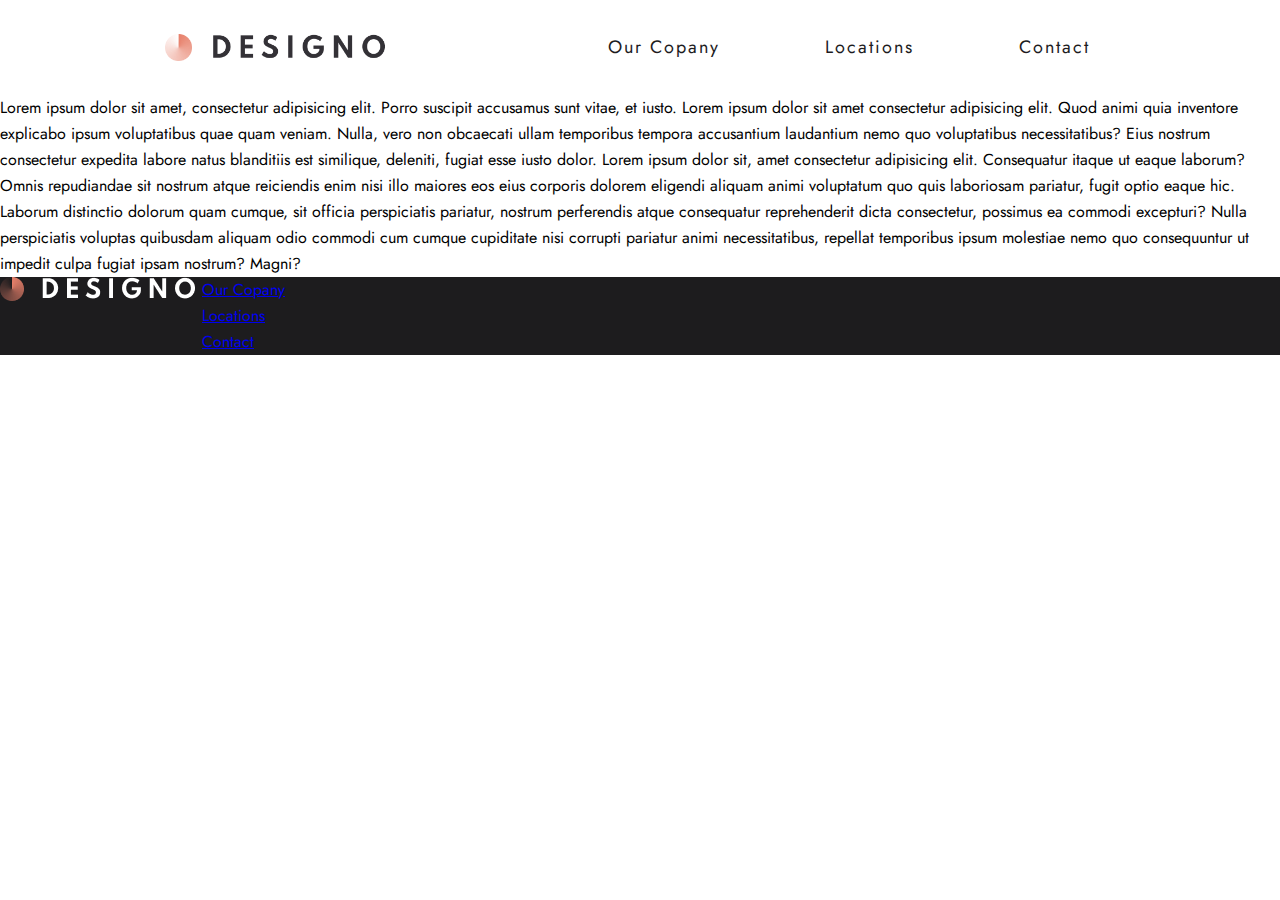
==== index.html @ a9edcb0d "footer debut" ====
<!DOCTYPE html>
<html lang="en">
<head>
    <meta charset="UTF-8">
    <meta http-equiv="X-UA-Compatible" content="IE=edge">
    <meta name="viewport" content="width=device-width, initial-scale=1.0">
    <link rel="stylesheet" href="src/css/index.min.css">
    <title>Designo</title>
</head>

<body>

    <!--      HEADER       -->


    <header class="header">
       
        <img src="src/img/logo_header.png" class="logo" alt="logo" >

        <div class="header_burger_close" onclick="HeaderClose()"> 
             <svg 
                 class="w-6 h-6" fill="currentColor" viewBox="0 0 20 20" xmlns="http://www.w3.org/2000/svg"><path fill-rule="evenodd" d="M4.293 4.293a1 1 0 011.414 0L10 8.586l4.293-4.293a1 1 0 111.414 1.414L11.414 10l4.293 4.293a1 1 0 01-1.414 1.414L10 11.414l-4.293 4.293a1 1 0 01-1.414-1.414L8.586 10 4.293 5.707a1 1 0 010-1.414z" clip-rule="evenodd"></path>
             </svg>
        </div>

        <div class="header_burger_open" onclick="HeaderOpen()">
            <svg 
                class="svg_menu"  fill="none" stroke="currentColor" viewBox="0 0 24 24" xmlns="http://www.w3.org/2000/svg"><path stroke-linecap="round" stroke-linejoin="round" stroke-width="2" d="M4 6h16M4 12h16M4 18h16"></path>
            </svg>
        </div>

        <nav class="_nav_header">  
            <ul class="_nav_header_list">
                <li><a href="#" class="_nav_header_link">Our Copany</a></li>
                <li><a href="#" class="_nav_header_link">Locations</a></li>
                <li><a href="#" class="_nav_header_link">Contact</a></li>
            </ul>
        </nav>
     
    </header>

    <div class="overlay_menu_burger"></div>


    <main>
        
        <p>
Lorem ipsum dolor sit amet, consectetur adipisicing elit. Porro suscipit accusamus sunt vitae, et iusto.
Lorem ipsum dolor sit amet consectetur adipisicing elit. Quod animi quia inventore explicabo ipsum voluptatibus quae quam veniam. Nulla, vero non obcaecati ullam temporibus tempora accusantium laudantium nemo quo voluptatibus necessitatibus? Eius nostrum consectetur expedita labore natus blanditiis est similique, deleniti, fugiat esse iusto dolor.
Lorem ipsum dolor sit, amet consectetur adipisicing elit. Consequatur itaque ut eaque laborum? Omnis repudiandae sit nostrum atque reiciendis enim nisi illo maiores eos eius corporis dolorem eligendi aliquam animi voluptatum quo quis laboriosam pariatur, fugit optio eaque hic. Laborum distinctio dolorum quam cumque, sit officia perspiciatis pariatur, nostrum perferendis atque consequatur reprehenderit dicta consectetur, possimus ea commodi excepturi? Nulla perspiciatis voluptas quibusdam aliquam odio commodi cum cumque cupiditate nisi corrupti pariatur animi necessitatibus, repellat temporibus ipsum molestiae nemo quo consequuntur ut impedit culpa fugiat ipsam nostrum? Magni?
</p>
</main>
    <footer>

        <div class="footer_nav">
            <img src="src/img/logo_footer.png" class="logo" alt="logo" >
            <nav class="footer_info">  
                <ul class="footer_info_list">
                    <li><a href="#" class="footer_info_link">Our Copany</a></li>
                    <li><a href="#" class="footer_info_link">Locations</a></li>
                    <li><a href="#" class="footer_info_link">Contact</a></li>
                </ul>
            </nav>
        </div>

        <div class="adress_contact">

        </div>

        <div class="reseau">

        </div>

    </footer>

<script src="src/js/script.js"></script>
</body>

</html>
---- src/css/index.min.css ----
@import"https://fonts.googleapis.com/css2?family=Jost:ital,wght@0,100;0,200;0,300;0,400;0,500;0,600;0,700;0,800;0,900;1,100;1,200;1,300;1,400;1,500;1,600;1,700;1,800;1,900&display=swap";@import"https://fonts.googleapis.com/css2?family=Jost:ital,wght@0,100;0,200;0,300;0,400;0,500;0,600;0,700;0,800;0,900;1,100;1,200;1,300;1,400;1,500;1,600;1,700;1,800;1,900&display=swap";@import"https://fonts.googleapis.com/css2?family=Jost:ital,wght@0,100;0,200;0,300;0,400;0,500;0,600;0,700;0,800;0,900;1,100;1,200;1,300;1,400;1,500;1,600;1,700;1,800;1,900&display=swap";html,body,span,span,applet,object,iframe,h1,h2,h3,h4,h5,h6,p,blockquote,pre,a,abbr,acronym,address,big,cite,code,del,dfn,em,img,ins,kbd,q,s,samp,small,strike,strong,sub,sup,tt,var,b,u,i,center,dl,dt,dd,ol,ul,li,fieldset,form,label,legend,table,caption,tbody,tfoot,thead,tr,th,td,article,aside,canvas,details,embed,figure,figcaption,footer,header,hgroup,menu,nav,output,ruby,section,summary,time,mark,audio,video{margin:0;padding:0;border:0;font-size:100%;font:inherit;vertical-align:baseline}article,aside,details,figcaption,figure,footer,header,hgroup,menu,nav,section{display:block}body{line-height:1}ol,ul{list-style:none}blockquote,q{quotes:none}blockquote:before,blockquote:after,q:before,q:after{content:"";content:none}table{border-collapse:collapse;border-spacing:0}h1{font-family:"Jost";font-style:normal;font-weight:500;font-size:48px;line-height:48px}h2{font-family:"Jost";font-style:normal;font-weight:500;font-size:40px;line-height:48px;letter-spacing:2px}h2{font-family:"Jost";font-style:normal;font-weight:500;font-size:20px;line-height:26px;letter-spacing:5px}body{font-family:"Jost";font-style:normal;font-weight:400;font-size:16px;line-height:26px}h1{font-family:"Jost";font-style:normal;font-weight:500;font-size:48px;line-height:48px}h2{font-family:"Jost";font-style:normal;font-weight:500;font-size:40px;line-height:48px;letter-spacing:2px}h2{font-family:"Jost";font-style:normal;font-weight:500;font-size:20px;line-height:26px;letter-spacing:5px}body{font-family:"Jost";font-style:normal;font-weight:400;font-size:16px;line-height:26px}.header{background-color:#fff;width:calc(100% - 70px);height:96px;display:-webkit-box;display:-ms-flexbox;display:flex;-webkit-box-pack:justify;-ms-flex-pack:justify;justify-content:space-between;-webkit-box-align:center;-ms-flex-align:center;align-items:center;padding:0px 35px}.header .logo{max-height:27px}.header .header_burger_close{display:none;cursor:pointer}.header .header_burger_close svg{width:35px;height:32px}.header .on{display:block}.header .header_burger_open{display:block;cursor:pointer}.header .header_burger_open svg{width:35px;height:32px}.header .off{display:none}.header ._nav_header{position:fixed;top:0;left:0;width:100%;height:235px;background-color:#1d1c1e;display:-webkit-box;display:-ms-flexbox;display:flex;margin-top:96px;-webkit-box-pack:justify;-ms-flex-pack:justify;justify-content:space-between;padding-left:24px;-webkit-transform:translateX(500vh);transform:translateX(500vh);-webkit-transition:all 1s;transition:all 1s}.header ._nav_header ._nav_header_list{display:-webkit-box;display:-ms-flexbox;display:flex;-webkit-box-orient:vertical;-webkit-box-direction:normal;-ms-flex-direction:column;flex-direction:column;-webkit-box-align:left;-ms-flex-align:left;align-items:left;-webkit-box-pack:center;-ms-flex-pack:center;justify-content:center;gap:35px}.header ._nav_header ._nav_header_list ._nav_header_link{color:#fff;text-decoration:none;font-size:24px;font-size:24px}.header .open{-webkit-transform:initial;transform:initial;display:-webkit-box;display:-ms-flexbox;display:flex}@media screen and (min-width: 768px){.header{display:-webkit-box;display:-ms-flexbox;display:flex;height:initial;width:initial;padding:0px 165px;background-color:#fff}.header img{margin-right:25px}.header ._nav_header{display:-webkit-box;display:-ms-flexbox;display:flex;-webkit-box-align:center;-ms-flex-align:center;align-items:center;-webkit-box-pack:center;-ms-flex-pack:center;justify-content:center;position:relative;width:initial;height:95px;background-color:#fff;margin-top:0px;padding-left:0px;-webkit-transform:none;transform:none;-webkit-transition:none;transition:none}.header ._nav_header ._nav_header_list{-webkit-box-orient:horizontal;-webkit-box-direction:normal;-ms-flex-direction:row;flex-direction:row;-webkit-box-align:center;-ms-flex-align:center;align-items:center;-webkit-box-pack:center;-ms-flex-pack:center;justify-content:center;display:-webkit-box;display:-ms-flexbox;display:flex;-webkit-box-pack:justify;-ms-flex-pack:justify;justify-content:space-between;align-items:center;height:56px;margin:0px 40px 0px 48px;position:relative;padding:0;margin:0;list-style:none;gap:55px}.header ._nav_header ._nav_header_list ._nav_header_link{color:#1d1c1e;text-decoration:none;font-weight:400;font-size:18px;padding:28px 25px 31px;line-height:14px;letter-spacing:2px}.header .header_burger_open{display:none}.header .header_burger_close{display:none}}h1{font-family:"Jost";font-style:normal;font-weight:500;font-size:48px;line-height:48px}h2{font-family:"Jost";font-style:normal;font-weight:500;font-size:40px;line-height:48px;letter-spacing:2px}h2{font-family:"Jost";font-style:normal;font-weight:500;font-size:20px;line-height:26px;letter-spacing:5px}body{font-family:"Jost";font-style:normal;font-weight:400;font-size:16px;line-height:26px}footer{background-color:#1d1c1e;width:100vw}footer .logo{max-height:27px}footer .footer_nav{display:-webkit-box;display:-ms-flexbox;display:flex}/*# sourceMappingURL=index.min.css.map */
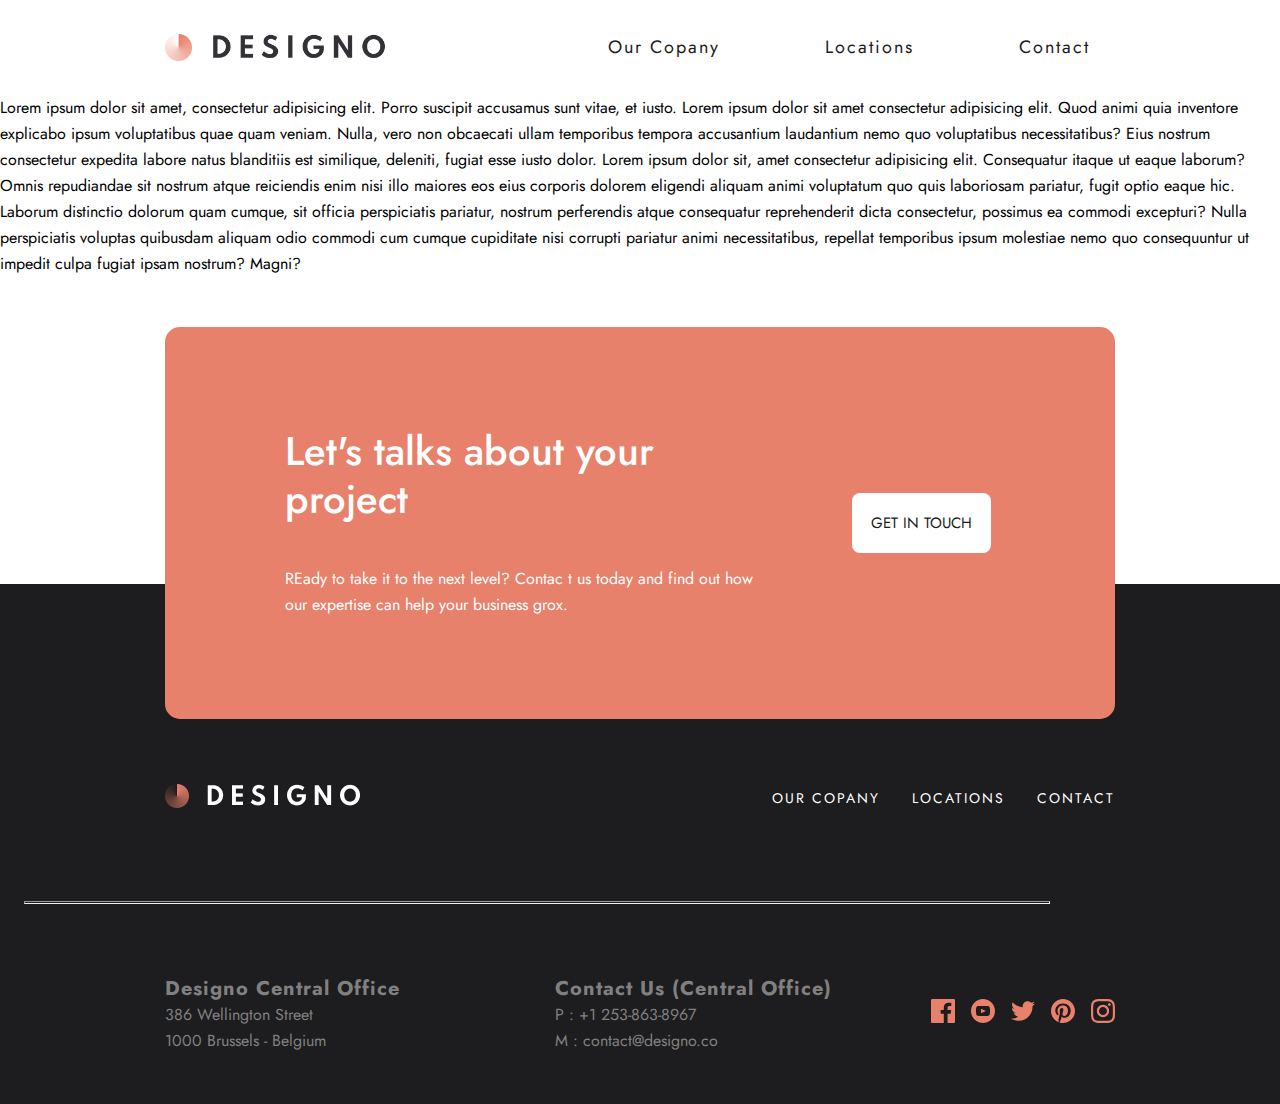
==== commit f8504fc5: "footer" ====
--- a/index.html
+++ b/index.html
@@ -50,27 +50,64 @@
 Lorem ipsum dolor sit, amet consectetur adipisicing elit. Consequatur itaque ut eaque laborum? Omnis repudiandae sit nostrum atque reiciendis enim nisi illo maiores eos eius corporis dolorem eligendi aliquam animi voluptatum quo quis laboriosam pariatur, fugit optio eaque hic. Laborum distinctio dolorum quam cumque, sit officia perspiciatis pariatur, nostrum perferendis atque consequatur reprehenderit dicta consectetur, possimus ea commodi excepturi? Nulla perspiciatis voluptas quibusdam aliquam odio commodi cum cumque cupiditate nisi corrupti pariatur animi necessitatibus, repellat temporibus ipsum molestiae nemo quo consequuntur ut impedit culpa fugiat ipsam nostrum? Magni?
 </p>
 </main>
+
+
     <footer>
 
-        <div class="footer_nav">
-            <img src="src/img/logo_footer.png" class="logo" alt="logo" >
-            <nav class="footer_info">  
-                <ul class="footer_info_list">
-                    <li><a href="#" class="footer_info_link">Our Copany</a></li>
-                    <li><a href="#" class="footer_info_link">Locations</a></li>
-                    <li><a href="#" class="footer_info_link">Contact</a></li>
-                </ul>
-            </nav>
-        </div>
+        <section class ="talk_project">
+            <h1>Let's talks about your project</h1>
+            <p>REady to take it to the next level? Contac t us today and find out how our expertise can help your business grox.</p>
+         
+                <a href="#">get in touch</a>
+          
+        </section>
 
-        <div class="adress_contact">
+        <section class="black_bg">
+            <section class="footer_nav">
+                <img src="src/img/logo_footer.png" class="logo" alt="logo" >
+            
 
-        </div>
+            <hr class="ligne_mobile">
 
-        <div class="reseau">
+                    <ul class="footer_info_list">
+                        <li><a href="#" class="footer_info_link">Our Copany</a></li>
+                        <li><a href="#" class="footer_info_link">Locations</a></li>
+                        <li><a href="#" class="footer_info_link">Contact</a></li>
+                    </ul>
+            
+            </section>
 
-        </div>
+            <hr class="ligne_pc">
 
+            <section class="adresse_et_reseau">
+
+                <section class="adress_contact">
+
+                    <div>
+                        <h2>Designo Central Office</h2>
+                        <p> 386 Wellington Street </p>
+                        <p> 1000 Brussels - Belgium</p>
+                    </div>
+
+                    <div>
+                    <h2> Contact Us (Central Office)</h2>
+                    <p> P : +1 253-863-8967</p>
+                    <p> M : contact@designo.co</p>
+                    </div>
+            
+                </section>
+
+                <section class="reseau">
+                    <ul class="menu_reseau">
+                        <li class="logo_reseau"><img src="src/img/icon/facebook.svg" alt="logo facebook"></li>
+                        <li class="logo_reseau"><img src="src/img/icon/youtube.svg" alt="logo youtube"></li>
+                        <li class="logo_reseau"><img src="src/img/icon/twitter.svg" alt="logo twitter"></li>
+                        <li class="logo_reseau"><img src="src/img/icon/printerest.svg" alt="logo pinterest"></li>
+                        <li class="logo_reseau"><img src="src/img/icon/instagram.svg" alt="logo instagram"></li>
+                    </ul>
+                </section>
+            </section>        
+        </section>    
     </footer>
 
 <script src="src/js/script.js"></script>
--- a/src/css/index.min.css
+++ b/src/css/index.min.css
@@ -1 +1 @@
-@import"https://fonts.googleapis.com/css2?family=Jost:ital,wght@0,100;0,200;0,300;0,400;0,500;0,600;0,700;0,800;0,900;1,100;1,200;1,300;1,400;1,500;1,600;1,700;1,800;1,900&display=swap";@import"https://fonts.googleapis.com/css2?family=Jost:ital,wght@0,100;0,200;0,300;0,400;0,500;0,600;0,700;0,800;0,900;1,100;1,200;1,300;1,400;1,500;1,600;1,700;1,800;1,900&display=swap";@import"https://fonts.googleapis.com/css2?family=Jost:ital,wght@0,100;0,200;0,300;0,400;0,500;0,600;0,700;0,800;0,900;1,100;1,200;1,300;1,400;1,500;1,600;1,700;1,800;1,900&display=swap";html,body,span,span,applet,object,iframe,h1,h2,h3,h4,h5,h6,p,blockquote,pre,a,abbr,acronym,address,big,cite,code,del,dfn,em,img,ins,kbd,q,s,samp,small,strike,strong,sub,sup,tt,var,b,u,i,center,dl,dt,dd,ol,ul,li,fieldset,form,label,legend,table,caption,tbody,tfoot,thead,tr,th,td,article,aside,canvas,details,embed,figure,figcaption,footer,header,hgroup,menu,nav,output,ruby,section,summary,time,mark,audio,video{margin:0;padding:0;border:0;font-size:100%;font:inherit;vertical-align:baseline}article,aside,details,figcaption,figure,footer,header,hgroup,menu,nav,section{display:block}body{line-height:1}ol,ul{list-style:none}blockquote,q{quotes:none}blockquote:before,blockquote:after,q:before,q:after{content:"";content:none}table{border-collapse:collapse;border-spacing:0}h1{font-family:"Jost";font-style:normal;font-weight:500;font-size:48px;line-height:48px}h2{font-family:"Jost";font-style:normal;font-weight:500;font-size:40px;line-height:48px;letter-spacing:2px}h2{font-family:"Jost";font-style:normal;font-weight:500;font-size:20px;line-height:26px;letter-spacing:5px}body{font-family:"Jost";font-style:normal;font-weight:400;font-size:16px;line-height:26px}h1{font-family:"Jost";font-style:normal;font-weight:500;font-size:48px;line-height:48px}h2{font-family:"Jost";font-style:normal;font-weight:500;font-size:40px;line-height:48px;letter-spacing:2px}h2{font-family:"Jost";font-style:normal;font-weight:500;font-size:20px;line-height:26px;letter-spacing:5px}body{font-family:"Jost";font-style:normal;font-weight:400;font-size:16px;line-height:26px}.header{background-color:#fff;width:calc(100% - 70px);height:96px;display:-webkit-box;display:-ms-flexbox;display:flex;-webkit-box-pack:justify;-ms-flex-pack:justify;justify-content:space-between;-webkit-box-align:center;-ms-flex-align:center;align-items:center;padding:0px 35px}.header .logo{max-height:27px}.header .header_burger_close{display:none;cursor:pointer}.header .header_burger_close svg{width:35px;height:32px}.header .on{display:block}.header .header_burger_open{display:block;cursor:pointer}.header .header_burger_open svg{width:35px;height:32px}.header .off{display:none}.header ._nav_header{position:fixed;top:0;left:0;width:100%;height:235px;background-color:#1d1c1e;display:-webkit-box;display:-ms-flexbox;display:flex;margin-top:96px;-webkit-box-pack:justify;-ms-flex-pack:justify;justify-content:space-between;padding-left:24px;-webkit-transform:translateX(500vh);transform:translateX(500vh);-webkit-transition:all 1s;transition:all 1s}.header ._nav_header ._nav_header_list{display:-webkit-box;display:-ms-flexbox;display:flex;-webkit-box-orient:vertical;-webkit-box-direction:normal;-ms-flex-direction:column;flex-direction:column;-webkit-box-align:left;-ms-flex-align:left;align-items:left;-webkit-box-pack:center;-ms-flex-pack:center;justify-content:center;gap:35px}.header ._nav_header ._nav_header_list ._nav_header_link{color:#fff;text-decoration:none;font-size:24px;font-size:24px}.header .open{-webkit-transform:initial;transform:initial;display:-webkit-box;display:-ms-flexbox;display:flex}@media screen and (min-width: 768px){.header{display:-webkit-box;display:-ms-flexbox;display:flex;height:initial;width:initial;padding:0px 165px;background-color:#fff}.header img{margin-right:25px}.header ._nav_header{display:-webkit-box;display:-ms-flexbox;display:flex;-webkit-box-align:center;-ms-flex-align:center;align-items:center;-webkit-box-pack:center;-ms-flex-pack:center;justify-content:center;position:relative;width:initial;height:95px;background-color:#fff;margin-top:0px;padding-left:0px;-webkit-transform:none;transform:none;-webkit-transition:none;transition:none}.header ._nav_header ._nav_header_list{-webkit-box-orient:horizontal;-webkit-box-direction:normal;-ms-flex-direction:row;flex-direction:row;-webkit-box-align:center;-ms-flex-align:center;align-items:center;-webkit-box-pack:center;-ms-flex-pack:center;justify-content:center;display:-webkit-box;display:-ms-flexbox;display:flex;-webkit-box-pack:justify;-ms-flex-pack:justify;justify-content:space-between;align-items:center;height:56px;margin:0px 40px 0px 48px;position:relative;padding:0;margin:0;list-style:none;gap:55px}.header ._nav_header ._nav_header_list ._nav_header_link{color:#1d1c1e;text-decoration:none;font-weight:400;font-size:18px;padding:28px 25px 31px;line-height:14px;letter-spacing:2px}.header .header_burger_open{display:none}.header .header_burger_close{display:none}}h1{font-family:"Jost";font-style:normal;font-weight:500;font-size:48px;line-height:48px}h2{font-family:"Jost";font-style:normal;font-weight:500;font-size:40px;line-height:48px;letter-spacing:2px}h2{font-family:"Jost";font-style:normal;font-weight:500;font-size:20px;line-height:26px;letter-spacing:5px}body{font-family:"Jost";font-style:normal;font-weight:400;font-size:16px;line-height:26px}footer{background-color:#1d1c1e;width:100vw}footer .logo{max-height:27px}footer .footer_nav{display:-webkit-box;display:-ms-flexbox;display:flex}/*# sourceMappingURL=index.min.css.map */+@import"https://fonts.googleapis.com/css2?family=Jost:ital,wght@0,100;0,200;0,300;0,400;0,500;0,600;0,700;0,800;0,900;1,100;1,200;1,300;1,400;1,500;1,600;1,700;1,800;1,900&display=swap";@import"https://fonts.googleapis.com/css2?family=Jost:ital,wght@0,100;0,200;0,300;0,400;0,500;0,600;0,700;0,800;0,900;1,100;1,200;1,300;1,400;1,500;1,600;1,700;1,800;1,900&display=swap";@import"https://fonts.googleapis.com/css2?family=Jost:ital,wght@0,100;0,200;0,300;0,400;0,500;0,600;0,700;0,800;0,900;1,100;1,200;1,300;1,400;1,500;1,600;1,700;1,800;1,900&display=swap";html,body,span,span,applet,object,iframe,h1,h2,h3,h4,h5,h6,p,blockquote,pre,a,abbr,acronym,address,big,cite,code,del,dfn,em,img,ins,kbd,q,s,samp,small,strike,strong,sub,sup,tt,var,b,u,i,center,dl,dt,dd,ol,ul,li,fieldset,form,label,legend,table,caption,tbody,tfoot,thead,tr,th,td,article,aside,canvas,details,embed,figure,figcaption,footer,header,hgroup,menu,nav,output,ruby,section,summary,time,mark,audio,video{margin:0;padding:0;border:0;font-size:100%;font:inherit;vertical-align:baseline}article,aside,details,figcaption,figure,footer,header,hgroup,menu,nav,section{display:block}body{line-height:1}ol,ul{list-style:none}blockquote,q{quotes:none}blockquote:before,blockquote:after,q:before,q:after{content:"";content:none}table{border-collapse:collapse;border-spacing:0}h1{font-family:"Jost";font-style:normal;font-weight:500;font-size:48px;line-height:48px}h2{font-family:"Jost";font-style:normal;font-weight:500;font-size:40px;line-height:48px;letter-spacing:2px}h2{font-family:"Jost";font-style:normal;font-weight:500;font-size:20px;line-height:26px;letter-spacing:5px}body{font-family:"Jost";font-style:normal;font-weight:400;font-size:16px;line-height:26px}h1{font-family:"Jost";font-style:normal;font-weight:500;font-size:48px;line-height:48px}h2{font-family:"Jost";font-style:normal;font-weight:500;font-size:40px;line-height:48px;letter-spacing:2px}h2{font-family:"Jost";font-style:normal;font-weight:500;font-size:20px;line-height:26px;letter-spacing:5px}body{font-family:"Jost";font-style:normal;font-weight:400;font-size:16px;line-height:26px}.header{background-color:#fff;width:calc(100% - 70px);height:96px;display:-webkit-box;display:-ms-flexbox;display:flex;-webkit-box-pack:justify;-ms-flex-pack:justify;justify-content:space-between;-webkit-box-align:center;-ms-flex-align:center;align-items:center;padding:0px 35px}.header .logo{max-height:27px}.header .header_burger_close{display:none;cursor:pointer}.header .header_burger_close svg{width:35px;height:32px}.header .on{display:block}.header .header_burger_open{display:block;cursor:pointer}.header .header_burger_open svg{width:35px;height:32px}.header .off{display:none}.header ._nav_header{position:fixed;top:0;left:0;width:100%;height:235px;background-color:#1d1c1e;display:-webkit-box;display:-ms-flexbox;display:flex;margin-top:96px;-webkit-box-pack:justify;-ms-flex-pack:justify;justify-content:space-between;padding-left:24px;-webkit-transform:translateX(500vh);transform:translateX(500vh);-webkit-transition:all 1s;transition:all 1s}.header ._nav_header ._nav_header_list{display:-webkit-box;display:-ms-flexbox;display:flex;-webkit-box-orient:vertical;-webkit-box-direction:normal;-ms-flex-direction:column;flex-direction:column;-webkit-box-align:left;-ms-flex-align:left;align-items:left;-webkit-box-pack:center;-ms-flex-pack:center;justify-content:center;gap:35px}.header ._nav_header ._nav_header_list ._nav_header_link{color:#fff;text-decoration:none;font-size:24px;font-size:24px}.header .open{-webkit-transform:initial;transform:initial;display:-webkit-box;display:-ms-flexbox;display:flex}@media screen and (min-width: 768px){.header{display:-webkit-box;display:-ms-flexbox;display:flex;height:initial;width:initial;padding:0px 165px;background-color:#fff}.header img{margin-right:25px}.header ._nav_header{display:-webkit-box;display:-ms-flexbox;display:flex;-webkit-box-align:center;-ms-flex-align:center;align-items:center;-webkit-box-pack:center;-ms-flex-pack:center;justify-content:center;position:relative;width:initial;height:95px;background-color:#fff;margin-top:0px;padding-left:0px;-webkit-transform:none;transform:none;-webkit-transition:none;transition:none}.header ._nav_header ._nav_header_list{-webkit-box-orient:horizontal;-webkit-box-direction:normal;-ms-flex-direction:row;flex-direction:row;-webkit-box-align:center;-ms-flex-align:center;align-items:center;-webkit-box-pack:center;-ms-flex-pack:center;justify-content:center;display:-webkit-box;display:-ms-flexbox;display:flex;-webkit-box-pack:justify;-ms-flex-pack:justify;justify-content:space-between;align-items:center;height:56px;margin:0px 40px 0px 48px;position:relative;padding:0;margin:0;list-style:none;gap:55px}.header ._nav_header ._nav_header_list ._nav_header_link{color:#1d1c1e;text-decoration:none;font-weight:400;font-size:18px;padding:28px 25px 31px;line-height:14px;letter-spacing:2px}.header .header_burger_open{display:none}.header .header_burger_close{display:none}}h1{font-family:"Jost";font-style:normal;font-weight:500;font-size:48px;line-height:48px}h2{font-family:"Jost";font-style:normal;font-weight:500;font-size:40px;line-height:48px;letter-spacing:2px}h2{font-family:"Jost";font-style:normal;font-weight:500;font-size:20px;line-height:26px;letter-spacing:5px}body{font-family:"Jost";font-style:normal;font-weight:400;font-size:16px;line-height:26px}footer{width:100vw;display:-webkit-box;display:-ms-flexbox;display:flex;-webkit-box-orient:vertical;-webkit-box-direction:normal;-ms-flex-direction:column;flex-direction:column;gap:40px}footer .talk_project{position:relative;background-color:#e7816b;text-align:center;color:#fff;padding:25px;margin:50px 35px -200px;bottom:10;border-radius:15%}footer .talk_project h1{font-size:32px}footer .talk_project p{font-size:15px;margin-top:15px;margin-bottom:49px}footer .talk_project a{text-decoration:none;font-size:15px;color:#1d1c1e;padding:17px 19px;text-transform:uppercase;background-color:#fff;border-radius:8%}footer .black_bg{background-color:#1d1c1e;padding-top:150px;width:100vw;display:-webkit-box;display:-ms-flexbox;display:flex;-webkit-box-orient:vertical;-webkit-box-direction:normal;-ms-flex-direction:column;flex-direction:column;gap:40px}footer .black_bg .footer_nav{display:-webkit-box;display:-ms-flexbox;display:flex;-webkit-box-pack:justify;-ms-flex-pack:justify;justify-content:space-between;-webkit-box-align:center;-ms-flex-align:center;align-items:center;-webkit-box-orient:vertical;-webkit-box-direction:normal;-ms-flex-direction:column;flex-direction:column}footer .black_bg .footer_nav .logo{max-height:27px;margin:50px auto}footer .black_bg .footer_nav .ligne_mobile{color:rgba(255,255,255,.1);height:1px;width:80%;margin:0 24px 32px}footer .black_bg .footer_nav .footer_info_list{display:-webkit-box;display:-ms-flexbox;display:flex;-webkit-box-orient:vertical;-webkit-box-direction:normal;-ms-flex-direction:column;flex-direction:column;gap:32px;text-align:center;text-transform:uppercase;font-size:14px;letter-spacing:2px}footer .black_bg .footer_nav .footer_info_list .footer_info_link{text-decoration:none;color:#fff}footer .black_bg .ligne_pc{display:none}footer .black_bg .adress_contact{display:-webkit-box;display:-ms-flexbox;display:flex;-webkit-box-orient:vertical;-webkit-box-direction:normal;-ms-flex-direction:column;flex-direction:column;-webkit-box-align:center;-ms-flex-align:center;align-items:center;-ms-flex-line-pack:center;align-content:center;font-size:16px;color:gray;text-align:center;gap:40px;padding:0 50px}footer .black_bg .adress_contact h2{letter-spacing:1px;font-weight:700}footer .black_bg .adress_contact p{font-size:16px}footer .black_bg .reseau{color:#fff}footer .black_bg .reseau .menu_reseau{display:-webkit-box;display:-ms-flexbox;display:flex;-webkit-box-align:center;-ms-flex-align:center;align-items:center;-webkit-box-pack:center;-ms-flex-pack:center;justify-content:center;gap:16px}@media screen and (min-width: 768px){footer{width:100vw;display:-webkit-box;display:-ms-flexbox;display:flex;-webkit-box-orient:vertical;-webkit-box-direction:normal;-ms-flex-direction:column;flex-direction:column;gap:40px}footer .talk_project{position:relative;background-color:#e7816b;display:grid;-webkit-box-pack:center;-ms-flex-pack:center;justify-content:center;-webkit-box-align:center;-ms-flex-align:center;align-items:center;grid-template-columns:1fr 1fr;grid-template-rows:1fr 1fr;gap:0px 0px;grid-auto-flow:row;grid-template-areas:"h1 a" "p a";text-align:left;color:#fff;padding:25px;margin:50px 165px -175px;bottom:10;border-radius:15px}footer .talk_project h1{grid-area:h1;font-size:40px;width:468px;margin-left:95px;margin-top:75px}footer .talk_project p{grid-area:p;font-size:16px;margin-top:15px;margin-bottom:49px;width:468px;margin-left:95px}footer .talk_project a{margin:auto;grid-area:a;text-decoration:none;font-size:15px;color:#1d1c1e;text-align:center;padding:17px 19px;text-transform:uppercase;background-color:#fff;border-radius:8px}footer .black_bg{background-color:#1d1c1e;padding-top:150px;width:100vw}footer .black_bg .footer_nav{display:-webkit-box;display:-ms-flexbox;display:flex;-webkit-box-pack:justify;-ms-flex-pack:justify;justify-content:space-between;-webkit-box-align:center;-ms-flex-align:center;align-items:center;-webkit-box-orient:horizontal;-webkit-box-direction:normal;-ms-flex-direction:row;flex-direction:row;padding:0 165px}footer .black_bg .footer_nav .logo{max-height:27px;margin:50px 0}footer .black_bg .footer_nav .ligne_mobile{display:none}footer .black_bg .footer_nav .footer_info_list{display:-webkit-box;display:-ms-flexbox;display:flex;-webkit-box-orient:horizontal;-webkit-box-direction:normal;-ms-flex-direction:row;flex-direction:row;gap:32px;text-align:center;text-transform:uppercase;font-size:14px;letter-spacing:2px}footer .black_bg .footer_nav .footer_info_list .footer_info_link{text-decoration:none;color:#fff}footer .black_bg .ligne_pc{display:block;color:rgba(255,255,255,.1);height:1px;width:80%;margin:0 24px 32px}footer .black_bg .adresse_et_reseau{display:-webkit-box;display:-ms-flexbox;display:flex;-webkit-box-pack:justify;-ms-flex-pack:justify;justify-content:space-between;-webkit-box-align:center;-ms-flex-align:center;align-items:center;padding:0 165px;margin-bottom:50px}footer .black_bg .adresse_et_reseau .adress_contact{display:-webkit-box;display:-ms-flexbox;display:flex;-webkit-box-orient:horizontal;-webkit-box-direction:normal;-ms-flex-direction:row;flex-direction:row;-webkit-box-pack:left;-ms-flex-pack:left;justify-content:left;font-size:16px;color:gray;text-align:left;gap:155px;padding:0 0}footer .black_bg .adresse_et_reseau .adress_contact h2{letter-spacing:1px;font-weight:700}footer .black_bg .adresse_et_reseau .adress_contact p{font-size:16px}footer .black_bg .adresse_et_reseau .reseau{color:#fff}footer .black_bg .adresse_et_reseau .reseau .menu_reseau{display:-webkit-box;display:-ms-flexbox;display:flex;-webkit-box-align:center;-ms-flex-align:center;align-items:center;-webkit-box-pack:center;-ms-flex-pack:center;justify-content:center;gap:16px}}/*# sourceMappingURL=index.min.css.map */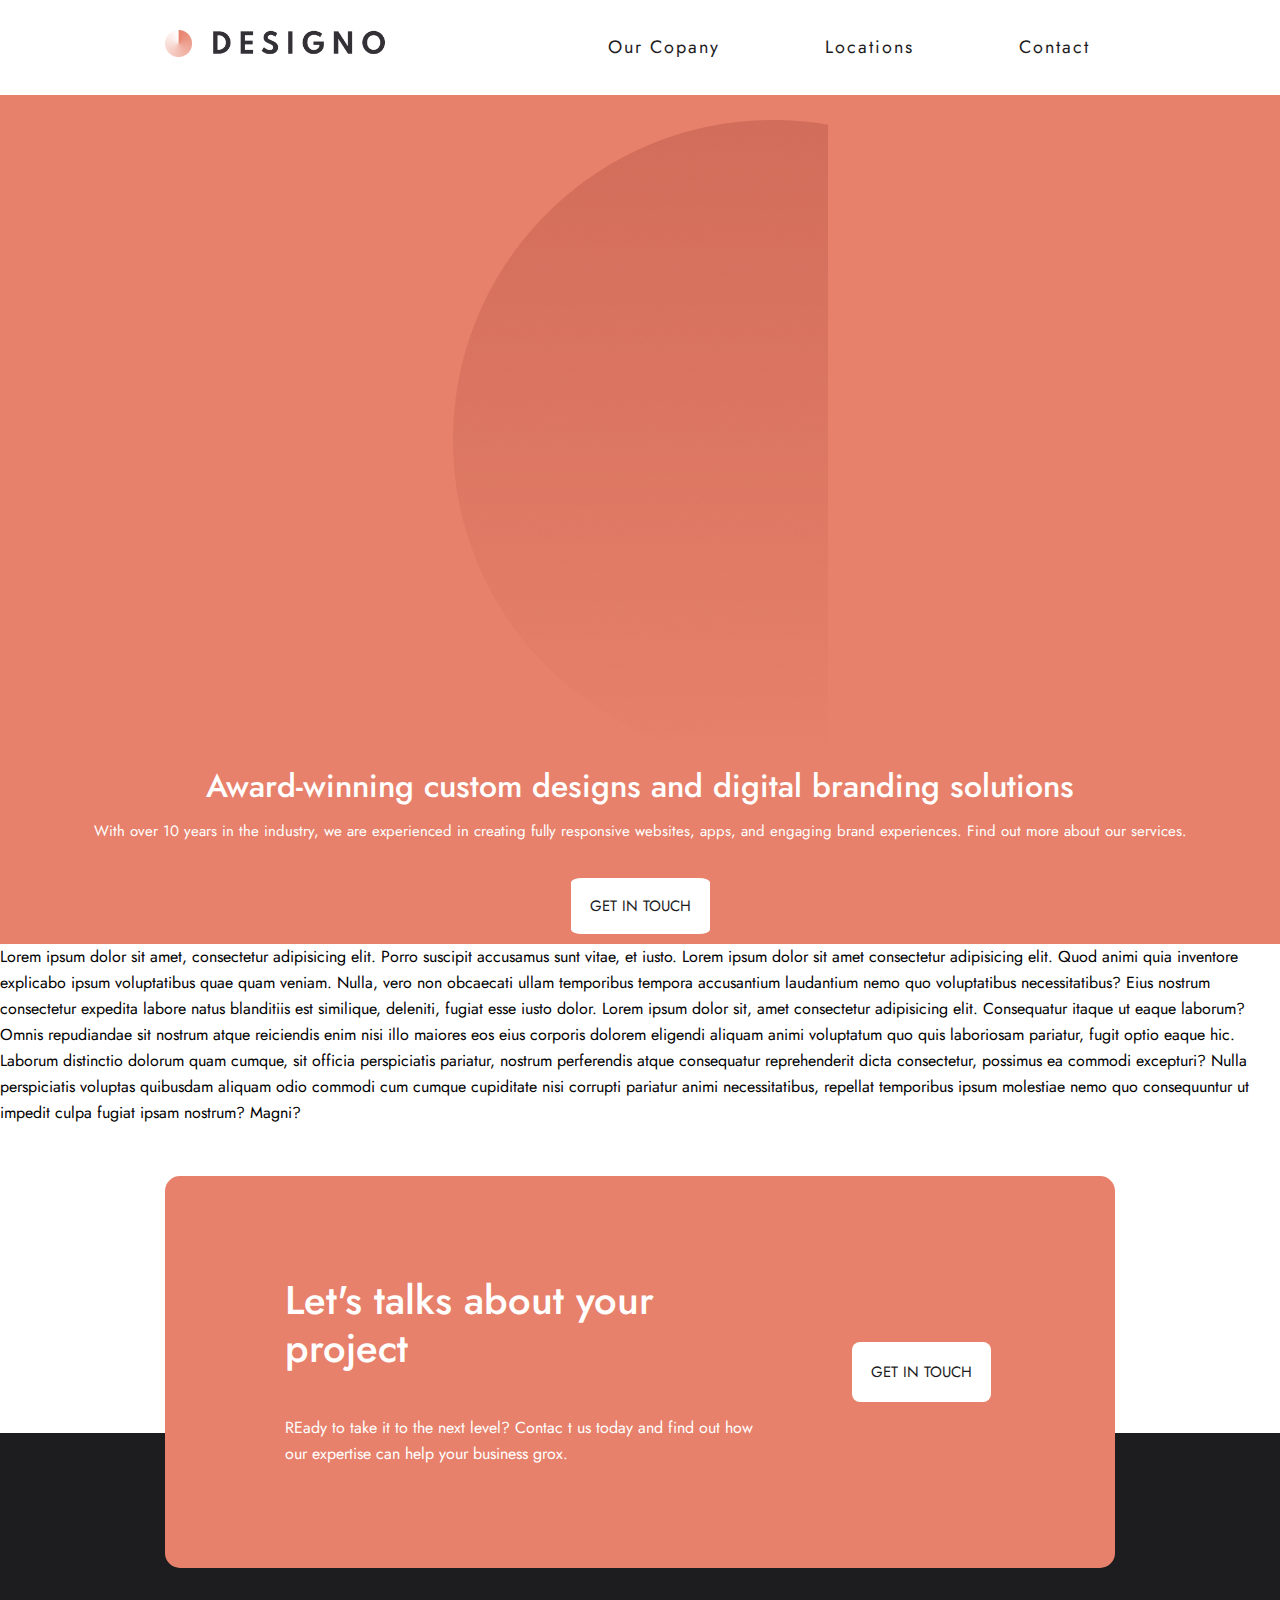
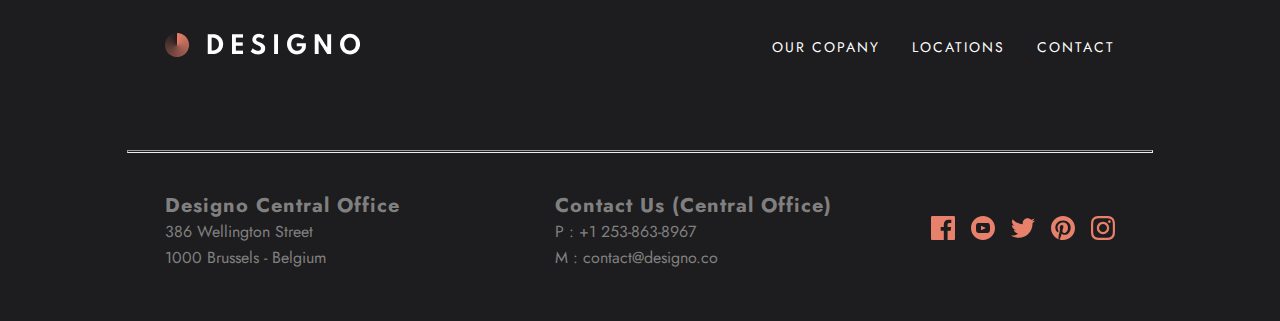
==== commit 920521c4: "footer fin deskop et mobile  + index page debut" ====
--- a/index.html
+++ b/index.html
@@ -15,7 +15,9 @@
 
     <header class="header">
        
-        <img src="src/img/logo_header.png" class="logo" alt="logo" >
+            <a href="index.html">
+                <img src="src/img/logo_header.png" class="logo" alt="logo" >
+            </a>
 
         <div class="header_burger_close" onclick="HeaderClose()"> 
              <svg 
@@ -31,9 +33,9 @@
 
         <nav class="_nav_header">  
             <ul class="_nav_header_list">
-                <li><a href="#" class="_nav_header_link">Our Copany</a></li>
-                <li><a href="#" class="_nav_header_link">Locations</a></li>
-                <li><a href="#" class="_nav_header_link">Contact</a></li>
+                <li><a href="about.html" class="_nav_header_link">Our Copany</a></li>
+                <li><a href="location.html" class="_nav_header_link">Locations</a></li>
+                <li><a href="contact.html" class="_nav_header_link">Contact</a></li>
             </ul>
         </nav>
      
@@ -42,8 +44,22 @@
     <div class="overlay_menu_burger"></div>
 
 
+
+
     <main>
         
+        <section class="main_header">
+<img src="src/img/index/Oval.png" alt="oval arrie plan" class="oval">
+            <h1>Award-winning custom designs and digital branding solutions</h1>
+            <p>With over 10 years in the industry, we are experienced in creating fully responsive websites, apps, and engaging brand experiences. Find out more about our services.</p>
+            <a href="#">get in touch</a>
+            <div class="smartphone"></div>
+
+        </section>
+
+
+
+
         <p>
 Lorem ipsum dolor sit amet, consectetur adipisicing elit. Porro suscipit accusamus sunt vitae, et iusto.
 Lorem ipsum dolor sit amet consectetur adipisicing elit. Quod animi quia inventore explicabo ipsum voluptatibus quae quam veniam. Nulla, vero non obcaecati ullam temporibus tempora accusantium laudantium nemo quo voluptatibus necessitatibus? Eius nostrum consectetur expedita labore natus blanditiis est similique, deleniti, fugiat esse iusto dolor.
--- a/src/css/index.min.css
+++ b/src/css/index.min.css
@@ -1 +1 @@
-@import"https://fonts.googleapis.com/css2?family=Jost:ital,wght@0,100;0,200;0,300;0,400;0,500;0,600;0,700;0,800;0,900;1,100;1,200;1,300;1,400;1,500;1,600;1,700;1,800;1,900&display=swap";@import"https://fonts.googleapis.com/css2?family=Jost:ital,wght@0,100;0,200;0,300;0,400;0,500;0,600;0,700;0,800;0,900;1,100;1,200;1,300;1,400;1,500;1,600;1,700;1,800;1,900&display=swap";@import"https://fonts.googleapis.com/css2?family=Jost:ital,wght@0,100;0,200;0,300;0,400;0,500;0,600;0,700;0,800;0,900;1,100;1,200;1,300;1,400;1,500;1,600;1,700;1,800;1,900&display=swap";html,body,span,span,applet,object,iframe,h1,h2,h3,h4,h5,h6,p,blockquote,pre,a,abbr,acronym,address,big,cite,code,del,dfn,em,img,ins,kbd,q,s,samp,small,strike,strong,sub,sup,tt,var,b,u,i,center,dl,dt,dd,ol,ul,li,fieldset,form,label,legend,table,caption,tbody,tfoot,thead,tr,th,td,article,aside,canvas,details,embed,figure,figcaption,footer,header,hgroup,menu,nav,output,ruby,section,summary,time,mark,audio,video{margin:0;padding:0;border:0;font-size:100%;font:inherit;vertical-align:baseline}article,aside,details,figcaption,figure,footer,header,hgroup,menu,nav,section{display:block}body{line-height:1}ol,ul{list-style:none}blockquote,q{quotes:none}blockquote:before,blockquote:after,q:before,q:after{content:"";content:none}table{border-collapse:collapse;border-spacing:0}h1{font-family:"Jost";font-style:normal;font-weight:500;font-size:48px;line-height:48px}h2{font-family:"Jost";font-style:normal;font-weight:500;font-size:40px;line-height:48px;letter-spacing:2px}h2{font-family:"Jost";font-style:normal;font-weight:500;font-size:20px;line-height:26px;letter-spacing:5px}body{font-family:"Jost";font-style:normal;font-weight:400;font-size:16px;line-height:26px}h1{font-family:"Jost";font-style:normal;font-weight:500;font-size:48px;line-height:48px}h2{font-family:"Jost";font-style:normal;font-weight:500;font-size:40px;line-height:48px;letter-spacing:2px}h2{font-family:"Jost";font-style:normal;font-weight:500;font-size:20px;line-height:26px;letter-spacing:5px}body{font-family:"Jost";font-style:normal;font-weight:400;font-size:16px;line-height:26px}.header{background-color:#fff;width:calc(100% - 70px);height:96px;display:-webkit-box;display:-ms-flexbox;display:flex;-webkit-box-pack:justify;-ms-flex-pack:justify;justify-content:space-between;-webkit-box-align:center;-ms-flex-align:center;align-items:center;padding:0px 35px}.header .logo{max-height:27px}.header .header_burger_close{display:none;cursor:pointer}.header .header_burger_close svg{width:35px;height:32px}.header .on{display:block}.header .header_burger_open{display:block;cursor:pointer}.header .header_burger_open svg{width:35px;height:32px}.header .off{display:none}.header ._nav_header{position:fixed;top:0;left:0;width:100%;height:235px;background-color:#1d1c1e;display:-webkit-box;display:-ms-flexbox;display:flex;margin-top:96px;-webkit-box-pack:justify;-ms-flex-pack:justify;justify-content:space-between;padding-left:24px;-webkit-transform:translateX(500vh);transform:translateX(500vh);-webkit-transition:all 1s;transition:all 1s}.header ._nav_header ._nav_header_list{display:-webkit-box;display:-ms-flexbox;display:flex;-webkit-box-orient:vertical;-webkit-box-direction:normal;-ms-flex-direction:column;flex-direction:column;-webkit-box-align:left;-ms-flex-align:left;align-items:left;-webkit-box-pack:center;-ms-flex-pack:center;justify-content:center;gap:35px}.header ._nav_header ._nav_header_list ._nav_header_link{color:#fff;text-decoration:none;font-size:24px;font-size:24px}.header .open{-webkit-transform:initial;transform:initial;display:-webkit-box;display:-ms-flexbox;display:flex}@media screen and (min-width: 768px){.header{display:-webkit-box;display:-ms-flexbox;display:flex;height:initial;width:initial;padding:0px 165px;background-color:#fff}.header img{margin-right:25px}.header ._nav_header{display:-webkit-box;display:-ms-flexbox;display:flex;-webkit-box-align:center;-ms-flex-align:center;align-items:center;-webkit-box-pack:center;-ms-flex-pack:center;justify-content:center;position:relative;width:initial;height:95px;background-color:#fff;margin-top:0px;padding-left:0px;-webkit-transform:none;transform:none;-webkit-transition:none;transition:none}.header ._nav_header ._nav_header_list{-webkit-box-orient:horizontal;-webkit-box-direction:normal;-ms-flex-direction:row;flex-direction:row;-webkit-box-align:center;-ms-flex-align:center;align-items:center;-webkit-box-pack:center;-ms-flex-pack:center;justify-content:center;display:-webkit-box;display:-ms-flexbox;display:flex;-webkit-box-pack:justify;-ms-flex-pack:justify;justify-content:space-between;align-items:center;height:56px;margin:0px 40px 0px 48px;position:relative;padding:0;margin:0;list-style:none;gap:55px}.header ._nav_header ._nav_header_list ._nav_header_link{color:#1d1c1e;text-decoration:none;font-weight:400;font-size:18px;padding:28px 25px 31px;line-height:14px;letter-spacing:2px}.header .header_burger_open{display:none}.header .header_burger_close{display:none}}h1{font-family:"Jost";font-style:normal;font-weight:500;font-size:48px;line-height:48px}h2{font-family:"Jost";font-style:normal;font-weight:500;font-size:40px;line-height:48px;letter-spacing:2px}h2{font-family:"Jost";font-style:normal;font-weight:500;font-size:20px;line-height:26px;letter-spacing:5px}body{font-family:"Jost";font-style:normal;font-weight:400;font-size:16px;line-height:26px}footer{width:100vw;display:-webkit-box;display:-ms-flexbox;display:flex;-webkit-box-orient:vertical;-webkit-box-direction:normal;-ms-flex-direction:column;flex-direction:column;gap:40px}footer .talk_project{position:relative;background-color:#e7816b;text-align:center;color:#fff;padding:25px;margin:50px 35px -200px;bottom:10;border-radius:15%}footer .talk_project h1{font-size:32px}footer .talk_project p{font-size:15px;margin-top:15px;margin-bottom:49px}footer .talk_project a{text-decoration:none;font-size:15px;color:#1d1c1e;padding:17px 19px;text-transform:uppercase;background-color:#fff;border-radius:8%}footer .black_bg{background-color:#1d1c1e;padding-top:150px;width:100vw;display:-webkit-box;display:-ms-flexbox;display:flex;-webkit-box-orient:vertical;-webkit-box-direction:normal;-ms-flex-direction:column;flex-direction:column;gap:40px}footer .black_bg .footer_nav{display:-webkit-box;display:-ms-flexbox;display:flex;-webkit-box-pack:justify;-ms-flex-pack:justify;justify-content:space-between;-webkit-box-align:center;-ms-flex-align:center;align-items:center;-webkit-box-orient:vertical;-webkit-box-direction:normal;-ms-flex-direction:column;flex-direction:column}footer .black_bg .footer_nav .logo{max-height:27px;margin:50px auto}footer .black_bg .footer_nav .ligne_mobile{color:rgba(255,255,255,.1);height:1px;width:80%;margin:0 24px 32px}footer .black_bg .footer_nav .footer_info_list{display:-webkit-box;display:-ms-flexbox;display:flex;-webkit-box-orient:vertical;-webkit-box-direction:normal;-ms-flex-direction:column;flex-direction:column;gap:32px;text-align:center;text-transform:uppercase;font-size:14px;letter-spacing:2px}footer .black_bg .footer_nav .footer_info_list .footer_info_link{text-decoration:none;color:#fff}footer .black_bg .ligne_pc{display:none}footer .black_bg .adress_contact{display:-webkit-box;display:-ms-flexbox;display:flex;-webkit-box-orient:vertical;-webkit-box-direction:normal;-ms-flex-direction:column;flex-direction:column;-webkit-box-align:center;-ms-flex-align:center;align-items:center;-ms-flex-line-pack:center;align-content:center;font-size:16px;color:gray;text-align:center;gap:40px;padding:0 50px}footer .black_bg .adress_contact h2{letter-spacing:1px;font-weight:700}footer .black_bg .adress_contact p{font-size:16px}footer .black_bg .reseau{color:#fff}footer .black_bg .reseau .menu_reseau{display:-webkit-box;display:-ms-flexbox;display:flex;-webkit-box-align:center;-ms-flex-align:center;align-items:center;-webkit-box-pack:center;-ms-flex-pack:center;justify-content:center;gap:16px}@media screen and (min-width: 768px){footer{width:100vw;display:-webkit-box;display:-ms-flexbox;display:flex;-webkit-box-orient:vertical;-webkit-box-direction:normal;-ms-flex-direction:column;flex-direction:column;gap:40px}footer .talk_project{position:relative;background-color:#e7816b;display:grid;-webkit-box-pack:center;-ms-flex-pack:center;justify-content:center;-webkit-box-align:center;-ms-flex-align:center;align-items:center;grid-template-columns:1fr 1fr;grid-template-rows:1fr 1fr;gap:0px 0px;grid-auto-flow:row;grid-template-areas:"h1 a" "p a";text-align:left;color:#fff;padding:25px;margin:50px 165px -175px;bottom:10;border-radius:15px}footer .talk_project h1{grid-area:h1;font-size:40px;width:468px;margin-left:95px;margin-top:75px}footer .talk_project p{grid-area:p;font-size:16px;margin-top:15px;margin-bottom:49px;width:468px;margin-left:95px}footer .talk_project a{margin:auto;grid-area:a;text-decoration:none;font-size:15px;color:#1d1c1e;text-align:center;padding:17px 19px;text-transform:uppercase;background-color:#fff;border-radius:8px}footer .black_bg{background-color:#1d1c1e;padding-top:150px;width:100vw}footer .black_bg .footer_nav{display:-webkit-box;display:-ms-flexbox;display:flex;-webkit-box-pack:justify;-ms-flex-pack:justify;justify-content:space-between;-webkit-box-align:center;-ms-flex-align:center;align-items:center;-webkit-box-orient:horizontal;-webkit-box-direction:normal;-ms-flex-direction:row;flex-direction:row;padding:0 165px}footer .black_bg .footer_nav .logo{max-height:27px;margin:50px 0}footer .black_bg .footer_nav .ligne_mobile{display:none}footer .black_bg .footer_nav .footer_info_list{display:-webkit-box;display:-ms-flexbox;display:flex;-webkit-box-orient:horizontal;-webkit-box-direction:normal;-ms-flex-direction:row;flex-direction:row;gap:32px;text-align:center;text-transform:uppercase;font-size:14px;letter-spacing:2px}footer .black_bg .footer_nav .footer_info_list .footer_info_link{text-decoration:none;color:#fff}footer .black_bg .ligne_pc{display:block;color:rgba(255,255,255,.1);height:1px;width:80%;margin:0 24px 32px}footer .black_bg .adresse_et_reseau{display:-webkit-box;display:-ms-flexbox;display:flex;-webkit-box-pack:justify;-ms-flex-pack:justify;justify-content:space-between;-webkit-box-align:center;-ms-flex-align:center;align-items:center;padding:0 165px;margin-bottom:50px}footer .black_bg .adresse_et_reseau .adress_contact{display:-webkit-box;display:-ms-flexbox;display:flex;-webkit-box-orient:horizontal;-webkit-box-direction:normal;-ms-flex-direction:row;flex-direction:row;-webkit-box-pack:left;-ms-flex-pack:left;justify-content:left;font-size:16px;color:gray;text-align:left;gap:155px;padding:0 0}footer .black_bg .adresse_et_reseau .adress_contact h2{letter-spacing:1px;font-weight:700}footer .black_bg .adresse_et_reseau .adress_contact p{font-size:16px}footer .black_bg .adresse_et_reseau .reseau{color:#fff}footer .black_bg .adresse_et_reseau .reseau .menu_reseau{display:-webkit-box;display:-ms-flexbox;display:flex;-webkit-box-align:center;-ms-flex-align:center;align-items:center;-webkit-box-pack:center;-ms-flex-pack:center;justify-content:center;gap:16px}}/*# sourceMappingURL=index.min.css.map */+@import"https://fonts.googleapis.com/css2?family=Jost:ital,wght@0,100;0,200;0,300;0,400;0,500;0,600;0,700;0,800;0,900;1,100;1,200;1,300;1,400;1,500;1,600;1,700;1,800;1,900&display=swap";@import"https://fonts.googleapis.com/css2?family=Jost:ital,wght@0,100;0,200;0,300;0,400;0,500;0,600;0,700;0,800;0,900;1,100;1,200;1,300;1,400;1,500;1,600;1,700;1,800;1,900&display=swap";@import"https://fonts.googleapis.com/css2?family=Jost:ital,wght@0,100;0,200;0,300;0,400;0,500;0,600;0,700;0,800;0,900;1,100;1,200;1,300;1,400;1,500;1,600;1,700;1,800;1,900&display=swap";html,body,span,span,applet,object,iframe,h1,h2,h3,h4,h5,h6,p,blockquote,pre,a,abbr,acronym,address,big,cite,code,del,dfn,em,img,ins,kbd,q,s,samp,small,strike,strong,sub,sup,tt,var,b,u,i,center,dl,dt,dd,ol,ul,li,fieldset,form,label,legend,table,caption,tbody,tfoot,thead,tr,th,td,article,aside,canvas,details,embed,figure,figcaption,footer,header,hgroup,menu,nav,output,ruby,section,summary,time,mark,audio,video{margin:0;padding:0;border:0;font-size:100%;font:inherit;vertical-align:baseline}article,aside,details,figcaption,figure,footer,header,hgroup,menu,nav,section{display:block}body{line-height:1}ol,ul{list-style:none}blockquote,q{quotes:none}blockquote:before,blockquote:after,q:before,q:after{content:"";content:none}table{border-collapse:collapse;border-spacing:0}h1{font-family:"Jost";font-style:normal;font-weight:500;font-size:48px;line-height:48px}h2{font-family:"Jost";font-style:normal;font-weight:500;font-size:40px;line-height:48px;letter-spacing:2px}h2{font-family:"Jost";font-style:normal;font-weight:500;font-size:20px;line-height:26px;letter-spacing:5px}body{font-family:"Jost";font-style:normal;font-weight:400;font-size:16px;line-height:26px}h1{font-family:"Jost";font-style:normal;font-weight:500;font-size:48px;line-height:48px}h2{font-family:"Jost";font-style:normal;font-weight:500;font-size:40px;line-height:48px;letter-spacing:2px}h2{font-family:"Jost";font-style:normal;font-weight:500;font-size:20px;line-height:26px;letter-spacing:5px}body{font-family:"Jost";font-style:normal;font-weight:400;font-size:16px;line-height:26px}.header{background-color:#fff;width:calc(100% - 70px);height:96px;display:-webkit-box;display:-ms-flexbox;display:flex;-webkit-box-pack:justify;-ms-flex-pack:justify;justify-content:space-between;-webkit-box-align:center;-ms-flex-align:center;align-items:center;padding:0px 35px}.header .logo{max-height:27px}.header .header_burger_close{display:none;cursor:pointer}.header .header_burger_close svg{width:35px;height:32px}.header .on{display:block}.header .header_burger_open{display:block;cursor:pointer}.header .header_burger_open svg{width:35px;height:32px}.header .off{display:none}.header ._nav_header{position:fixed;top:0;left:0;width:100%;height:235px;background-color:#1d1c1e;display:-webkit-box;display:-ms-flexbox;display:flex;margin-top:96px;-webkit-box-pack:justify;-ms-flex-pack:justify;justify-content:space-between;padding-left:24px;-webkit-transform:translateX(500vh);transform:translateX(500vh);-webkit-transition:all 1s;transition:all 1s}.header ._nav_header ._nav_header_list{display:-webkit-box;display:-ms-flexbox;display:flex;-webkit-box-orient:vertical;-webkit-box-direction:normal;-ms-flex-direction:column;flex-direction:column;-webkit-box-align:left;-ms-flex-align:left;align-items:left;-webkit-box-pack:center;-ms-flex-pack:center;justify-content:center;gap:35px}.header ._nav_header ._nav_header_list ._nav_header_link{color:#fff;text-decoration:none;font-size:24px;font-size:24px}.header .open{-webkit-transform:initial;transform:initial;display:-webkit-box;display:-ms-flexbox;display:flex}@media screen and (min-width: 768px){.header{display:-webkit-box;display:-ms-flexbox;display:flex;height:initial;width:initial;padding:0px 165px;background-color:#fff}.header img{margin-right:25px}.header ._nav_header{display:-webkit-box;display:-ms-flexbox;display:flex;-webkit-box-align:center;-ms-flex-align:center;align-items:center;-webkit-box-pack:center;-ms-flex-pack:center;justify-content:center;position:relative;width:initial;height:95px;background-color:#fff;margin-top:0px;padding-left:0px;-webkit-transform:none;transform:none;-webkit-transition:none;transition:none}.header ._nav_header ._nav_header_list{-webkit-box-orient:horizontal;-webkit-box-direction:normal;-ms-flex-direction:row;flex-direction:row;-webkit-box-align:center;-ms-flex-align:center;align-items:center;-webkit-box-pack:center;-ms-flex-pack:center;justify-content:center;display:-webkit-box;display:-ms-flexbox;display:flex;-webkit-box-pack:justify;-ms-flex-pack:justify;justify-content:space-between;align-items:center;height:56px;margin:0px 40px 0px 48px;position:relative;padding:0;margin:0;list-style:none;gap:55px}.header ._nav_header ._nav_header_list ._nav_header_link{color:#1d1c1e;text-decoration:none;font-weight:400;font-size:18px;padding:28px 25px 31px;line-height:14px;letter-spacing:2px}.header .header_burger_open{display:none}.header .header_burger_close{display:none}}h1{font-family:"Jost";font-style:normal;font-weight:500;font-size:48px;line-height:48px}h2{font-family:"Jost";font-style:normal;font-weight:500;font-size:40px;line-height:48px;letter-spacing:2px}h2{font-family:"Jost";font-style:normal;font-weight:500;font-size:20px;line-height:26px;letter-spacing:5px}body{font-family:"Jost";font-style:normal;font-weight:400;font-size:16px;line-height:26px}footer{width:100vw;display:-webkit-box;display:-ms-flexbox;display:flex;-webkit-box-orient:vertical;-webkit-box-direction:normal;-ms-flex-direction:column;flex-direction:column;gap:40px}footer .talk_project{position:relative;background-color:#e7816b;text-align:center;color:#fff;padding:25px;margin:50px 35px -200px;bottom:10;border-radius:15%}footer .talk_project h1{font-size:32px}footer .talk_project p{font-size:15px;margin-top:15px;margin-bottom:49px}footer .talk_project a{text-decoration:none;font-size:15px;color:#1d1c1e;padding:17px 19px;text-transform:uppercase;background-color:#fff;border-radius:8%}footer .black_bg{background-color:#1d1c1e;padding-top:150px;width:100vw;display:-webkit-box;display:-ms-flexbox;display:flex;-webkit-box-orient:vertical;-webkit-box-direction:normal;-ms-flex-direction:column;flex-direction:column;gap:40px}footer .black_bg .footer_nav{display:-webkit-box;display:-ms-flexbox;display:flex;-webkit-box-pack:justify;-ms-flex-pack:justify;justify-content:space-between;-webkit-box-align:center;-ms-flex-align:center;align-items:center;-webkit-box-orient:vertical;-webkit-box-direction:normal;-ms-flex-direction:column;flex-direction:column}footer .black_bg .footer_nav .logo{max-height:27px;margin:50px auto}footer .black_bg .footer_nav .ligne_mobile{color:rgba(255,255,255,.1);height:1px;width:80%;margin:0 24px 32px}footer .black_bg .footer_nav .footer_info_list{display:-webkit-box;display:-ms-flexbox;display:flex;-webkit-box-orient:vertical;-webkit-box-direction:normal;-ms-flex-direction:column;flex-direction:column;gap:32px;text-align:center;text-transform:uppercase;font-size:14px;letter-spacing:2px}footer .black_bg .footer_nav .footer_info_list .footer_info_link{text-decoration:none;color:#fff}footer .black_bg .ligne_pc{display:none}footer .black_bg .adress_contact{display:-webkit-box;display:-ms-flexbox;display:flex;-webkit-box-orient:vertical;-webkit-box-direction:normal;-ms-flex-direction:column;flex-direction:column;-webkit-box-align:center;-ms-flex-align:center;align-items:center;-ms-flex-line-pack:center;align-content:center;font-size:16px;color:gray;text-align:center;gap:40px;padding:0 50px}footer .black_bg .adress_contact h2{letter-spacing:1px;font-weight:700}footer .black_bg .adress_contact p{font-size:16px}footer .black_bg .reseau{color:#fff}footer .black_bg .reseau .menu_reseau{display:-webkit-box;display:-ms-flexbox;display:flex;-webkit-box-align:center;-ms-flex-align:center;align-items:center;-webkit-box-pack:center;-ms-flex-pack:center;justify-content:center;gap:16px}@media screen and (min-width: 768px){footer{width:100vw;display:-webkit-box;display:-ms-flexbox;display:flex;-webkit-box-orient:vertical;-webkit-box-direction:normal;-ms-flex-direction:column;flex-direction:column;gap:40px}footer .talk_project{position:relative;background-color:#e7816b;display:grid;-webkit-box-pack:center;-ms-flex-pack:center;justify-content:center;-webkit-box-align:center;-ms-flex-align:center;align-items:center;grid-template-columns:1fr 1fr;grid-template-rows:1fr 1fr;gap:0px 0px;grid-auto-flow:row;grid-template-areas:"h1 a" "p a";text-align:left;color:#fff;padding:25px;margin:50px 165px -175px;bottom:10;border-radius:15px}footer .talk_project h1{grid-area:h1;font-size:40px;width:468px;margin-left:95px;margin-top:75px}footer .talk_project p{grid-area:p;font-size:16px;margin-top:15px;margin-bottom:49px;width:468px;margin-left:95px}footer .talk_project a{margin:auto;grid-area:a;text-decoration:none;font-size:15px;color:#1d1c1e;text-align:center;padding:17px 19px;text-transform:uppercase;background-color:#fff;border-radius:8px}footer .black_bg{background-color:#1d1c1e;padding-top:150px;width:100vw}footer .black_bg .footer_nav{display:-webkit-box;display:-ms-flexbox;display:flex;-webkit-box-pack:justify;-ms-flex-pack:justify;justify-content:space-between;-webkit-box-align:center;-ms-flex-align:center;align-items:center;-webkit-box-orient:horizontal;-webkit-box-direction:normal;-ms-flex-direction:row;flex-direction:row;padding:0 165px}footer .black_bg .footer_nav .logo{max-height:27px;margin:50px 0}footer .black_bg .footer_nav .ligne_mobile{display:none}footer .black_bg .footer_nav .footer_info_list{display:-webkit-box;display:-ms-flexbox;display:flex;-webkit-box-orient:horizontal;-webkit-box-direction:normal;-ms-flex-direction:row;flex-direction:row;gap:32px;text-align:center;text-transform:uppercase;font-size:14px;letter-spacing:2px}footer .black_bg .footer_nav .footer_info_list .footer_info_link{text-decoration:none;color:#fff}footer .black_bg .ligne_pc{display:block;color:rgba(255,255,255,.1);height:1px;width:80%;margin:0 32px;-ms-flex-item-align:center;align-self:center}footer .black_bg .adresse_et_reseau{display:-webkit-box;display:-ms-flexbox;display:flex;-webkit-box-pack:justify;-ms-flex-pack:justify;justify-content:space-between;-webkit-box-align:center;-ms-flex-align:center;align-items:center;padding:0 165px;margin-bottom:50px}footer .black_bg .adresse_et_reseau .adress_contact{display:-webkit-box;display:-ms-flexbox;display:flex;-webkit-box-orient:horizontal;-webkit-box-direction:normal;-ms-flex-direction:row;flex-direction:row;-webkit-box-pack:left;-ms-flex-pack:left;justify-content:left;font-size:16px;color:gray;text-align:left;gap:155px;padding:0 0}footer .black_bg .adresse_et_reseau .adress_contact h2{letter-spacing:1px;font-weight:700}footer .black_bg .adresse_et_reseau .adress_contact p{font-size:16px}footer .black_bg .adresse_et_reseau .reseau{color:#fff}footer .black_bg .adresse_et_reseau .reseau .menu_reseau{display:-webkit-box;display:-ms-flexbox;display:flex;-webkit-box-align:center;-ms-flex-align:center;align-items:center;-webkit-box-pack:center;-ms-flex-pack:center;justify-content:center;gap:16px}}.main_header{background-color:#e7816b;text-align:center;color:#fff;padding:25px;bottom:10}.main_header .oval{position:relative}.main_header h1{font-size:32px;line-height:36px}.main_header p{font-size:15px;margin-top:15px;margin-bottom:49px;line-height:25px}.main_header a{text-decoration:none;font-size:15px;color:#1d1c1e;padding:17px 19px;text-transform:uppercase;background-color:#fff;border-radius:8%}/*# sourceMappingURL=index.min.css.map */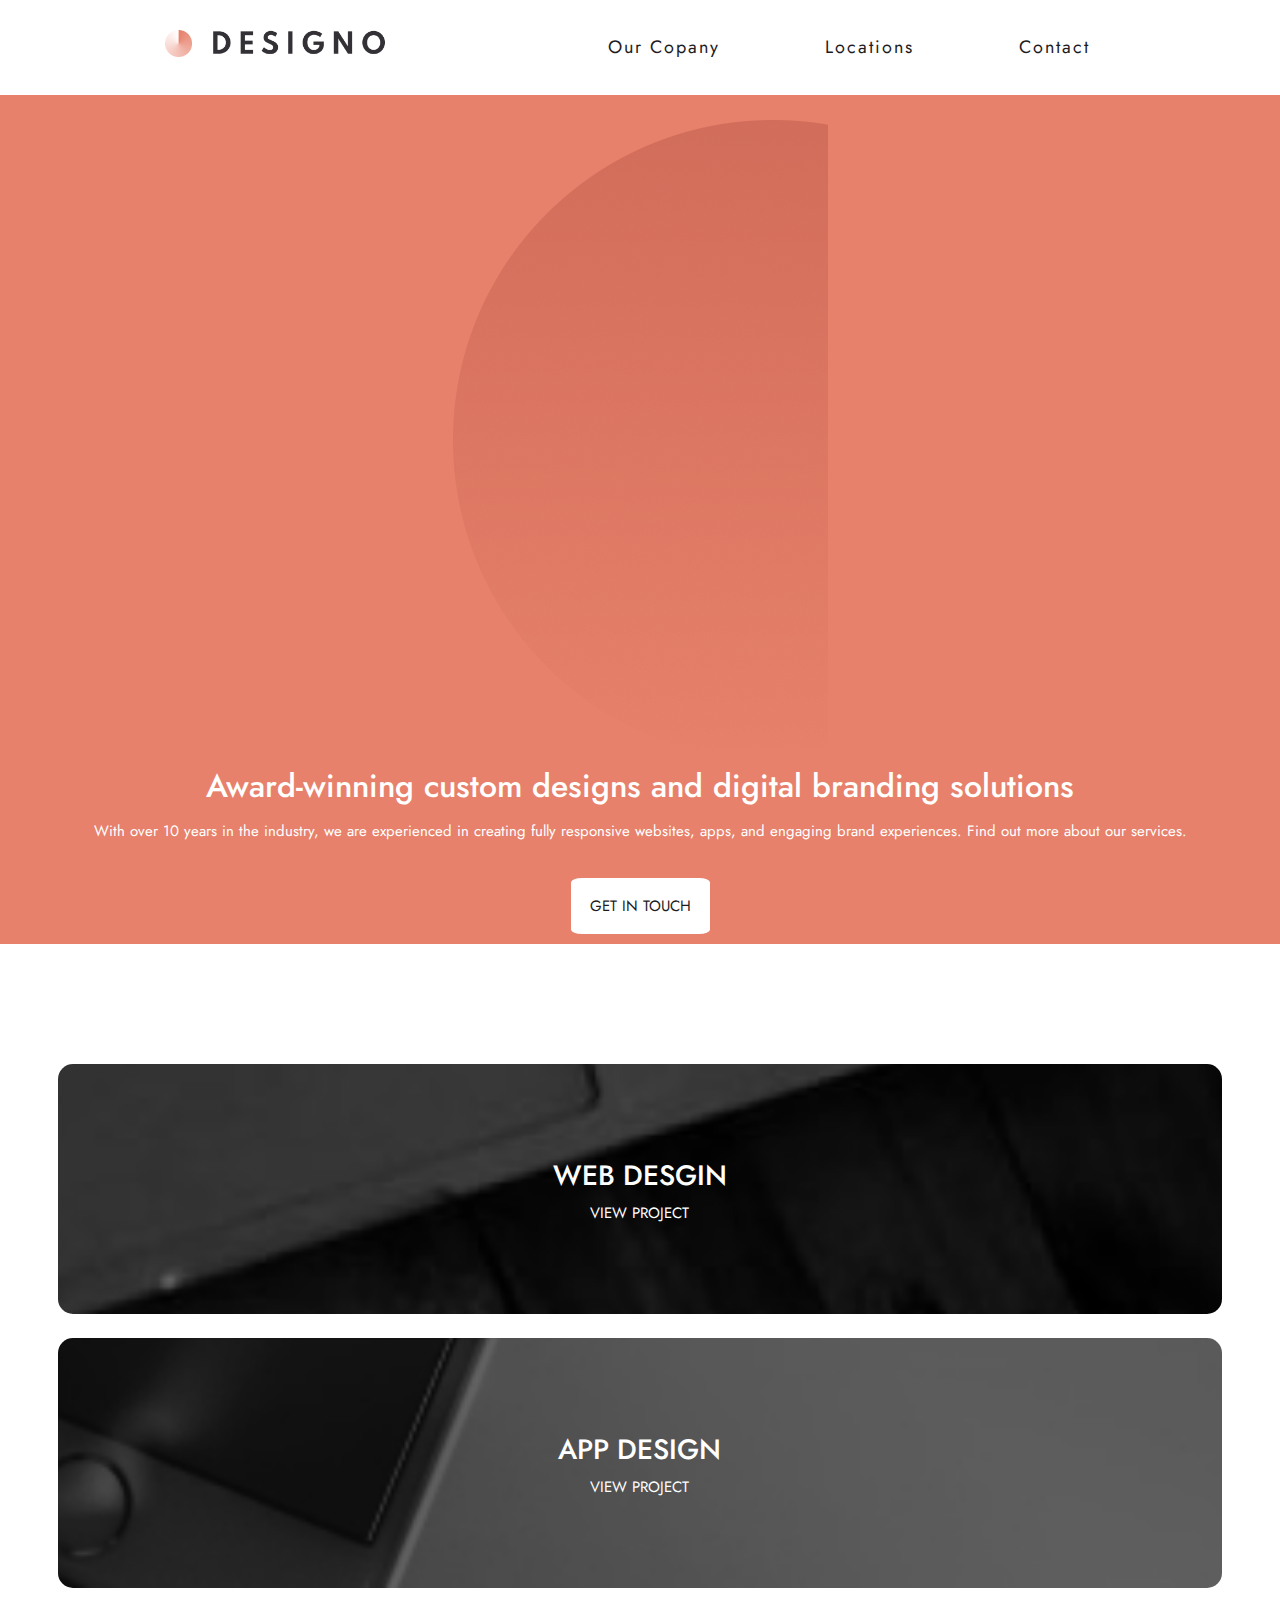
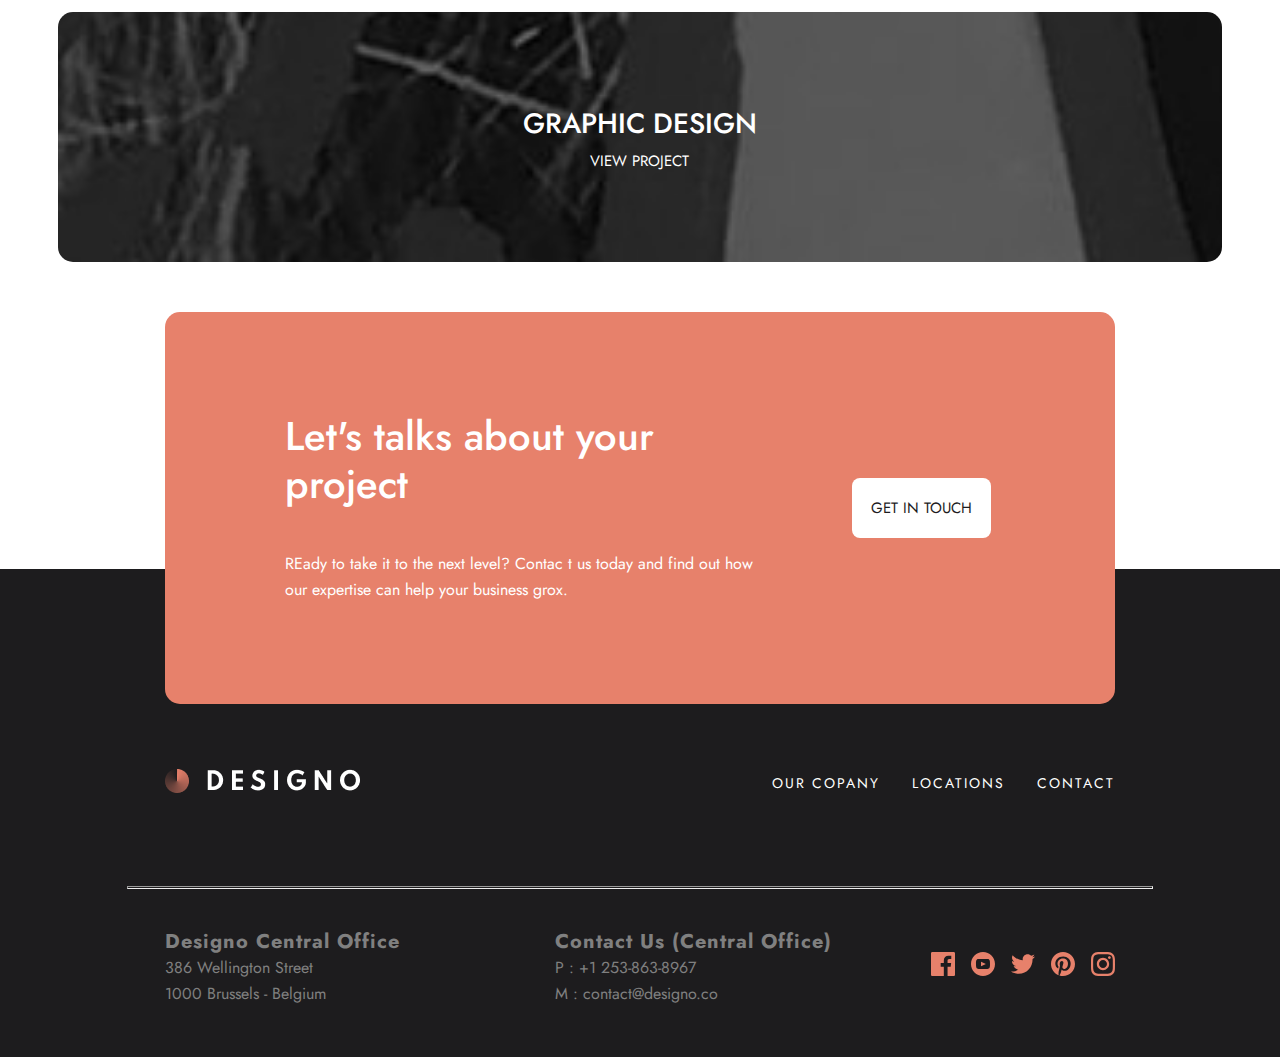
==== commit 3ba964ac: "page index deubut bbox" ====
--- a/index.html
+++ b/index.html
@@ -43,28 +43,39 @@
 
     <div class="overlay_menu_burger"></div>
 
-
-
-
     <main>
         
+
         <section class="main_header">
-<img src="src/img/index/Oval.png" alt="oval arrie plan" class="oval">
+            <img src="src/img/index/Oval.png" alt="oval arrie plan" class="oval">
             <h1>Award-winning custom designs and digital branding solutions</h1>
             <p>With over 10 years in the industry, we are experienced in creating fully responsive websites, apps, and engaging brand experiences. Find out more about our services.</p>
             <a href="#">get in touch</a>
             <div class="smartphone"></div>
+        </section>
 
+        <section class="bbox">
+            <section class="bbox_design bbox_web-design">
+               <div class="bbox_text">
+                    <h1>web desgin</h1>
+                    <p>view project</p>
+                </div>
+            </section>
+            <section class="bbox_design bbox_app-design">
+                <div class="bbox_text">
+                    <h1>app design</h1>
+                    <p>view project</p>
+                </div>
+            </section>
+            <secion class="bbox_design bbox_graphic-design">
+                <div class="bbox_text">
+                    <h1>graphic design</h1>
+                    <p>view project</p>
+                </div>
+            </secion>
         </section>
 
 
-
-
-        <p>
-Lorem ipsum dolor sit amet, consectetur adipisicing elit. Porro suscipit accusamus sunt vitae, et iusto.
-Lorem ipsum dolor sit amet consectetur adipisicing elit. Quod animi quia inventore explicabo ipsum voluptatibus quae quam veniam. Nulla, vero non obcaecati ullam temporibus tempora accusantium laudantium nemo quo voluptatibus necessitatibus? Eius nostrum consectetur expedita labore natus blanditiis est similique, deleniti, fugiat esse iusto dolor.
-Lorem ipsum dolor sit, amet consectetur adipisicing elit. Consequatur itaque ut eaque laborum? Omnis repudiandae sit nostrum atque reiciendis enim nisi illo maiores eos eius corporis dolorem eligendi aliquam animi voluptatum quo quis laboriosam pariatur, fugit optio eaque hic. Laborum distinctio dolorum quam cumque, sit officia perspiciatis pariatur, nostrum perferendis atque consequatur reprehenderit dicta consectetur, possimus ea commodi excepturi? Nulla perspiciatis voluptas quibusdam aliquam odio commodi cum cumque cupiditate nisi corrupti pariatur animi necessitatibus, repellat temporibus ipsum molestiae nemo quo consequuntur ut impedit culpa fugiat ipsam nostrum? Magni?
-</p>
 </main>
 
 
--- a/src/css/index.min.css
+++ b/src/css/index.min.css
@@ -1 +1 @@
-@import"https://fonts.googleapis.com/css2?family=Jost:ital,wght@0,100;0,200;0,300;0,400;0,500;0,600;0,700;0,800;0,900;1,100;1,200;1,300;1,400;1,500;1,600;1,700;1,800;1,900&display=swap";@import"https://fonts.googleapis.com/css2?family=Jost:ital,wght@0,100;0,200;0,300;0,400;0,500;0,600;0,700;0,800;0,900;1,100;1,200;1,300;1,400;1,500;1,600;1,700;1,800;1,900&display=swap";@import"https://fonts.googleapis.com/css2?family=Jost:ital,wght@0,100;0,200;0,300;0,400;0,500;0,600;0,700;0,800;0,900;1,100;1,200;1,300;1,400;1,500;1,600;1,700;1,800;1,900&display=swap";html,body,span,span,applet,object,iframe,h1,h2,h3,h4,h5,h6,p,blockquote,pre,a,abbr,acronym,address,big,cite,code,del,dfn,em,img,ins,kbd,q,s,samp,small,strike,strong,sub,sup,tt,var,b,u,i,center,dl,dt,dd,ol,ul,li,fieldset,form,label,legend,table,caption,tbody,tfoot,thead,tr,th,td,article,aside,canvas,details,embed,figure,figcaption,footer,header,hgroup,menu,nav,output,ruby,section,summary,time,mark,audio,video{margin:0;padding:0;border:0;font-size:100%;font:inherit;vertical-align:baseline}article,aside,details,figcaption,figure,footer,header,hgroup,menu,nav,section{display:block}body{line-height:1}ol,ul{list-style:none}blockquote,q{quotes:none}blockquote:before,blockquote:after,q:before,q:after{content:"";content:none}table{border-collapse:collapse;border-spacing:0}h1{font-family:"Jost";font-style:normal;font-weight:500;font-size:48px;line-height:48px}h2{font-family:"Jost";font-style:normal;font-weight:500;font-size:40px;line-height:48px;letter-spacing:2px}h2{font-family:"Jost";font-style:normal;font-weight:500;font-size:20px;line-height:26px;letter-spacing:5px}body{font-family:"Jost";font-style:normal;font-weight:400;font-size:16px;line-height:26px}h1{font-family:"Jost";font-style:normal;font-weight:500;font-size:48px;line-height:48px}h2{font-family:"Jost";font-style:normal;font-weight:500;font-size:40px;line-height:48px;letter-spacing:2px}h2{font-family:"Jost";font-style:normal;font-weight:500;font-size:20px;line-height:26px;letter-spacing:5px}body{font-family:"Jost";font-style:normal;font-weight:400;font-size:16px;line-height:26px}.header{background-color:#fff;width:calc(100% - 70px);height:96px;display:-webkit-box;display:-ms-flexbox;display:flex;-webkit-box-pack:justify;-ms-flex-pack:justify;justify-content:space-between;-webkit-box-align:center;-ms-flex-align:center;align-items:center;padding:0px 35px}.header .logo{max-height:27px}.header .header_burger_close{display:none;cursor:pointer}.header .header_burger_close svg{width:35px;height:32px}.header .on{display:block}.header .header_burger_open{display:block;cursor:pointer}.header .header_burger_open svg{width:35px;height:32px}.header .off{display:none}.header ._nav_header{position:fixed;top:0;left:0;width:100%;height:235px;background-color:#1d1c1e;display:-webkit-box;display:-ms-flexbox;display:flex;margin-top:96px;-webkit-box-pack:justify;-ms-flex-pack:justify;justify-content:space-between;padding-left:24px;-webkit-transform:translateX(500vh);transform:translateX(500vh);-webkit-transition:all 1s;transition:all 1s}.header ._nav_header ._nav_header_list{display:-webkit-box;display:-ms-flexbox;display:flex;-webkit-box-orient:vertical;-webkit-box-direction:normal;-ms-flex-direction:column;flex-direction:column;-webkit-box-align:left;-ms-flex-align:left;align-items:left;-webkit-box-pack:center;-ms-flex-pack:center;justify-content:center;gap:35px}.header ._nav_header ._nav_header_list ._nav_header_link{color:#fff;text-decoration:none;font-size:24px;font-size:24px}.header .open{-webkit-transform:initial;transform:initial;display:-webkit-box;display:-ms-flexbox;display:flex}@media screen and (min-width: 768px){.header{display:-webkit-box;display:-ms-flexbox;display:flex;height:initial;width:initial;padding:0px 165px;background-color:#fff}.header img{margin-right:25px}.header ._nav_header{display:-webkit-box;display:-ms-flexbox;display:flex;-webkit-box-align:center;-ms-flex-align:center;align-items:center;-webkit-box-pack:center;-ms-flex-pack:center;justify-content:center;position:relative;width:initial;height:95px;background-color:#fff;margin-top:0px;padding-left:0px;-webkit-transform:none;transform:none;-webkit-transition:none;transition:none}.header ._nav_header ._nav_header_list{-webkit-box-orient:horizontal;-webkit-box-direction:normal;-ms-flex-direction:row;flex-direction:row;-webkit-box-align:center;-ms-flex-align:center;align-items:center;-webkit-box-pack:center;-ms-flex-pack:center;justify-content:center;display:-webkit-box;display:-ms-flexbox;display:flex;-webkit-box-pack:justify;-ms-flex-pack:justify;justify-content:space-between;align-items:center;height:56px;margin:0px 40px 0px 48px;position:relative;padding:0;margin:0;list-style:none;gap:55px}.header ._nav_header ._nav_header_list ._nav_header_link{color:#1d1c1e;text-decoration:none;font-weight:400;font-size:18px;padding:28px 25px 31px;line-height:14px;letter-spacing:2px}.header .header_burger_open{display:none}.header .header_burger_close{display:none}}h1{font-family:"Jost";font-style:normal;font-weight:500;font-size:48px;line-height:48px}h2{font-family:"Jost";font-style:normal;font-weight:500;font-size:40px;line-height:48px;letter-spacing:2px}h2{font-family:"Jost";font-style:normal;font-weight:500;font-size:20px;line-height:26px;letter-spacing:5px}body{font-family:"Jost";font-style:normal;font-weight:400;font-size:16px;line-height:26px}footer{width:100vw;display:-webkit-box;display:-ms-flexbox;display:flex;-webkit-box-orient:vertical;-webkit-box-direction:normal;-ms-flex-direction:column;flex-direction:column;gap:40px}footer .talk_project{position:relative;background-color:#e7816b;text-align:center;color:#fff;padding:25px;margin:50px 35px -200px;bottom:10;border-radius:15%}footer .talk_project h1{font-size:32px}footer .talk_project p{font-size:15px;margin-top:15px;margin-bottom:49px}footer .talk_project a{text-decoration:none;font-size:15px;color:#1d1c1e;padding:17px 19px;text-transform:uppercase;background-color:#fff;border-radius:8%}footer .black_bg{background-color:#1d1c1e;padding-top:150px;width:100vw;display:-webkit-box;display:-ms-flexbox;display:flex;-webkit-box-orient:vertical;-webkit-box-direction:normal;-ms-flex-direction:column;flex-direction:column;gap:40px}footer .black_bg .footer_nav{display:-webkit-box;display:-ms-flexbox;display:flex;-webkit-box-pack:justify;-ms-flex-pack:justify;justify-content:space-between;-webkit-box-align:center;-ms-flex-align:center;align-items:center;-webkit-box-orient:vertical;-webkit-box-direction:normal;-ms-flex-direction:column;flex-direction:column}footer .black_bg .footer_nav .logo{max-height:27px;margin:50px auto}footer .black_bg .footer_nav .ligne_mobile{color:rgba(255,255,255,.1);height:1px;width:80%;margin:0 24px 32px}footer .black_bg .footer_nav .footer_info_list{display:-webkit-box;display:-ms-flexbox;display:flex;-webkit-box-orient:vertical;-webkit-box-direction:normal;-ms-flex-direction:column;flex-direction:column;gap:32px;text-align:center;text-transform:uppercase;font-size:14px;letter-spacing:2px}footer .black_bg .footer_nav .footer_info_list .footer_info_link{text-decoration:none;color:#fff}footer .black_bg .ligne_pc{display:none}footer .black_bg .adress_contact{display:-webkit-box;display:-ms-flexbox;display:flex;-webkit-box-orient:vertical;-webkit-box-direction:normal;-ms-flex-direction:column;flex-direction:column;-webkit-box-align:center;-ms-flex-align:center;align-items:center;-ms-flex-line-pack:center;align-content:center;font-size:16px;color:gray;text-align:center;gap:40px;padding:0 50px}footer .black_bg .adress_contact h2{letter-spacing:1px;font-weight:700}footer .black_bg .adress_contact p{font-size:16px}footer .black_bg .reseau{color:#fff}footer .black_bg .reseau .menu_reseau{display:-webkit-box;display:-ms-flexbox;display:flex;-webkit-box-align:center;-ms-flex-align:center;align-items:center;-webkit-box-pack:center;-ms-flex-pack:center;justify-content:center;gap:16px}@media screen and (min-width: 768px){footer{width:100vw;display:-webkit-box;display:-ms-flexbox;display:flex;-webkit-box-orient:vertical;-webkit-box-direction:normal;-ms-flex-direction:column;flex-direction:column;gap:40px}footer .talk_project{position:relative;background-color:#e7816b;display:grid;-webkit-box-pack:center;-ms-flex-pack:center;justify-content:center;-webkit-box-align:center;-ms-flex-align:center;align-items:center;grid-template-columns:1fr 1fr;grid-template-rows:1fr 1fr;gap:0px 0px;grid-auto-flow:row;grid-template-areas:"h1 a" "p a";text-align:left;color:#fff;padding:25px;margin:50px 165px -175px;bottom:10;border-radius:15px}footer .talk_project h1{grid-area:h1;font-size:40px;width:468px;margin-left:95px;margin-top:75px}footer .talk_project p{grid-area:p;font-size:16px;margin-top:15px;margin-bottom:49px;width:468px;margin-left:95px}footer .talk_project a{margin:auto;grid-area:a;text-decoration:none;font-size:15px;color:#1d1c1e;text-align:center;padding:17px 19px;text-transform:uppercase;background-color:#fff;border-radius:8px}footer .black_bg{background-color:#1d1c1e;padding-top:150px;width:100vw}footer .black_bg .footer_nav{display:-webkit-box;display:-ms-flexbox;display:flex;-webkit-box-pack:justify;-ms-flex-pack:justify;justify-content:space-between;-webkit-box-align:center;-ms-flex-align:center;align-items:center;-webkit-box-orient:horizontal;-webkit-box-direction:normal;-ms-flex-direction:row;flex-direction:row;padding:0 165px}footer .black_bg .footer_nav .logo{max-height:27px;margin:50px 0}footer .black_bg .footer_nav .ligne_mobile{display:none}footer .black_bg .footer_nav .footer_info_list{display:-webkit-box;display:-ms-flexbox;display:flex;-webkit-box-orient:horizontal;-webkit-box-direction:normal;-ms-flex-direction:row;flex-direction:row;gap:32px;text-align:center;text-transform:uppercase;font-size:14px;letter-spacing:2px}footer .black_bg .footer_nav .footer_info_list .footer_info_link{text-decoration:none;color:#fff}footer .black_bg .ligne_pc{display:block;color:rgba(255,255,255,.1);height:1px;width:80%;margin:0 32px;-ms-flex-item-align:center;align-self:center}footer .black_bg .adresse_et_reseau{display:-webkit-box;display:-ms-flexbox;display:flex;-webkit-box-pack:justify;-ms-flex-pack:justify;justify-content:space-between;-webkit-box-align:center;-ms-flex-align:center;align-items:center;padding:0 165px;margin-bottom:50px}footer .black_bg .adresse_et_reseau .adress_contact{display:-webkit-box;display:-ms-flexbox;display:flex;-webkit-box-orient:horizontal;-webkit-box-direction:normal;-ms-flex-direction:row;flex-direction:row;-webkit-box-pack:left;-ms-flex-pack:left;justify-content:left;font-size:16px;color:gray;text-align:left;gap:155px;padding:0 0}footer .black_bg .adresse_et_reseau .adress_contact h2{letter-spacing:1px;font-weight:700}footer .black_bg .adresse_et_reseau .adress_contact p{font-size:16px}footer .black_bg .adresse_et_reseau .reseau{color:#fff}footer .black_bg .adresse_et_reseau .reseau .menu_reseau{display:-webkit-box;display:-ms-flexbox;display:flex;-webkit-box-align:center;-ms-flex-align:center;align-items:center;-webkit-box-pack:center;-ms-flex-pack:center;justify-content:center;gap:16px}}.main_header{background-color:#e7816b;text-align:center;color:#fff;padding:25px;bottom:10}.main_header .oval{position:relative}.main_header h1{font-size:32px;line-height:36px}.main_header p{font-size:15px;margin-top:15px;margin-bottom:49px;line-height:25px}.main_header a{text-decoration:none;font-size:15px;color:#1d1c1e;padding:17px 19px;text-transform:uppercase;background-color:#fff;border-radius:8%}/*# sourceMappingURL=index.min.css.map */+@import"https://fonts.googleapis.com/css2?family=Jost:ital,wght@0,100;0,200;0,300;0,400;0,500;0,600;0,700;0,800;0,900;1,100;1,200;1,300;1,400;1,500;1,600;1,700;1,800;1,900&display=swap";@import"https://fonts.googleapis.com/css2?family=Jost:ital,wght@0,100;0,200;0,300;0,400;0,500;0,600;0,700;0,800;0,900;1,100;1,200;1,300;1,400;1,500;1,600;1,700;1,800;1,900&display=swap";@import"https://fonts.googleapis.com/css2?family=Jost:ital,wght@0,100;0,200;0,300;0,400;0,500;0,600;0,700;0,800;0,900;1,100;1,200;1,300;1,400;1,500;1,600;1,700;1,800;1,900&display=swap";html,body,span,span,applet,object,iframe,h1,h2,h3,h4,h5,h6,p,blockquote,pre,a,abbr,acronym,address,big,cite,code,del,dfn,em,img,ins,kbd,q,s,samp,small,strike,strong,sub,sup,tt,var,b,u,i,center,dl,dt,dd,ol,ul,li,fieldset,form,label,legend,table,caption,tbody,tfoot,thead,tr,th,td,article,aside,canvas,details,embed,figure,figcaption,footer,header,hgroup,menu,nav,output,ruby,section,summary,time,mark,audio,video{margin:0;padding:0;border:0;font-size:100%;font:inherit;vertical-align:baseline}article,aside,details,figcaption,figure,footer,header,hgroup,menu,nav,section{display:block}body{line-height:1}ol,ul{list-style:none}blockquote,q{quotes:none}blockquote:before,blockquote:after,q:before,q:after{content:"";content:none}table{border-collapse:collapse;border-spacing:0}h1{font-family:"Jost";font-style:normal;font-weight:500;font-size:48px;line-height:48px}h2{font-family:"Jost";font-style:normal;font-weight:500;font-size:40px;line-height:48px;letter-spacing:2px}h2{font-family:"Jost";font-style:normal;font-weight:500;font-size:20px;line-height:26px;letter-spacing:5px}body{font-family:"Jost";font-style:normal;font-weight:400;font-size:16px;line-height:26px}h1{font-family:"Jost";font-style:normal;font-weight:500;font-size:48px;line-height:48px}h2{font-family:"Jost";font-style:normal;font-weight:500;font-size:40px;line-height:48px;letter-spacing:2px}h2{font-family:"Jost";font-style:normal;font-weight:500;font-size:20px;line-height:26px;letter-spacing:5px}body{font-family:"Jost";font-style:normal;font-weight:400;font-size:16px;line-height:26px}.header{background-color:#fff;width:calc(100% - 70px);height:96px;display:-webkit-box;display:-ms-flexbox;display:flex;-webkit-box-pack:justify;-ms-flex-pack:justify;justify-content:space-between;-webkit-box-align:center;-ms-flex-align:center;align-items:center;padding:0px 35px}.header .logo{max-height:27px}.header .header_burger_close{display:none;cursor:pointer}.header .header_burger_close svg{width:35px;height:32px}.header .on{display:block}.header .header_burger_open{display:block;cursor:pointer}.header .header_burger_open svg{width:35px;height:32px}.header .off{display:none}.header ._nav_header{position:fixed;top:0;left:0;width:100%;height:235px;background-color:#1d1c1e;display:-webkit-box;display:-ms-flexbox;display:flex;margin-top:96px;-webkit-box-pack:justify;-ms-flex-pack:justify;justify-content:space-between;padding-left:24px;-webkit-transform:translateX(500vh);transform:translateX(500vh);-webkit-transition:all 1s;transition:all 1s}.header ._nav_header ._nav_header_list{display:-webkit-box;display:-ms-flexbox;display:flex;-webkit-box-orient:vertical;-webkit-box-direction:normal;-ms-flex-direction:column;flex-direction:column;-webkit-box-align:left;-ms-flex-align:left;align-items:left;-webkit-box-pack:center;-ms-flex-pack:center;justify-content:center;gap:35px}.header ._nav_header ._nav_header_list ._nav_header_link{color:#fff;text-decoration:none;font-size:24px;font-size:24px}.header .open{-webkit-transform:initial;transform:initial;display:-webkit-box;display:-ms-flexbox;display:flex}@media screen and (min-width: 768px){.header{display:-webkit-box;display:-ms-flexbox;display:flex;height:initial;width:initial;padding:0px 165px;background-color:#fff}.header img{margin-right:25px}.header ._nav_header{display:-webkit-box;display:-ms-flexbox;display:flex;-webkit-box-align:center;-ms-flex-align:center;align-items:center;-webkit-box-pack:center;-ms-flex-pack:center;justify-content:center;position:relative;width:initial;height:95px;background-color:#fff;margin-top:0px;padding-left:0px;-webkit-transform:none;transform:none;-webkit-transition:none;transition:none}.header ._nav_header ._nav_header_list{-webkit-box-orient:horizontal;-webkit-box-direction:normal;-ms-flex-direction:row;flex-direction:row;-webkit-box-align:center;-ms-flex-align:center;align-items:center;-webkit-box-pack:center;-ms-flex-pack:center;justify-content:center;display:-webkit-box;display:-ms-flexbox;display:flex;-webkit-box-pack:justify;-ms-flex-pack:justify;justify-content:space-between;align-items:center;height:56px;margin:0px 40px 0px 48px;position:relative;padding:0;margin:0;list-style:none;gap:55px}.header ._nav_header ._nav_header_list ._nav_header_link{color:#1d1c1e;text-decoration:none;font-weight:400;font-size:18px;padding:28px 25px 31px;line-height:14px;letter-spacing:2px}.header .header_burger_open{display:none}.header .header_burger_close{display:none}}h1{font-family:"Jost";font-style:normal;font-weight:500;font-size:48px;line-height:48px}h2{font-family:"Jost";font-style:normal;font-weight:500;font-size:40px;line-height:48px;letter-spacing:2px}h2{font-family:"Jost";font-style:normal;font-weight:500;font-size:20px;line-height:26px;letter-spacing:5px}body{font-family:"Jost";font-style:normal;font-weight:400;font-size:16px;line-height:26px}footer{width:100vw;display:-webkit-box;display:-ms-flexbox;display:flex;-webkit-box-orient:vertical;-webkit-box-direction:normal;-ms-flex-direction:column;flex-direction:column;gap:40px}footer .talk_project{position:relative;background-color:#e7816b;text-align:center;color:#fff;padding:25px;margin:50px 35px -200px;bottom:10;border-radius:15%}footer .talk_project h1{font-size:32px}footer .talk_project p{font-size:15px;margin-top:15px;margin-bottom:49px}footer .talk_project a{text-decoration:none;font-size:15px;color:#1d1c1e;padding:17px 19px;text-transform:uppercase;background-color:#fff;border-radius:8%}footer .black_bg{background-color:#1d1c1e;padding-top:150px;width:100vw;display:-webkit-box;display:-ms-flexbox;display:flex;-webkit-box-orient:vertical;-webkit-box-direction:normal;-ms-flex-direction:column;flex-direction:column;gap:40px}footer .black_bg .footer_nav{display:-webkit-box;display:-ms-flexbox;display:flex;-webkit-box-pack:justify;-ms-flex-pack:justify;justify-content:space-between;-webkit-box-align:center;-ms-flex-align:center;align-items:center;-webkit-box-orient:vertical;-webkit-box-direction:normal;-ms-flex-direction:column;flex-direction:column}footer .black_bg .footer_nav .logo{max-height:27px;margin:50px auto}footer .black_bg .footer_nav .ligne_mobile{color:rgba(255,255,255,.1);height:1px;width:80%;margin:0 24px 32px}footer .black_bg .footer_nav .footer_info_list{display:-webkit-box;display:-ms-flexbox;display:flex;-webkit-box-orient:vertical;-webkit-box-direction:normal;-ms-flex-direction:column;flex-direction:column;gap:32px;text-align:center;text-transform:uppercase;font-size:14px;letter-spacing:2px}footer .black_bg .footer_nav .footer_info_list .footer_info_link{text-decoration:none;color:#fff}footer .black_bg .ligne_pc{display:none}footer .black_bg .adress_contact{display:-webkit-box;display:-ms-flexbox;display:flex;-webkit-box-orient:vertical;-webkit-box-direction:normal;-ms-flex-direction:column;flex-direction:column;-webkit-box-align:center;-ms-flex-align:center;align-items:center;-ms-flex-line-pack:center;align-content:center;font-size:16px;color:gray;text-align:center;gap:40px;padding:0 50px}footer .black_bg .adress_contact h2{letter-spacing:1px;font-weight:700}footer .black_bg .adress_contact p{font-size:16px}footer .black_bg .reseau{color:#fff}footer .black_bg .reseau .menu_reseau{display:-webkit-box;display:-ms-flexbox;display:flex;-webkit-box-align:center;-ms-flex-align:center;align-items:center;-webkit-box-pack:center;-ms-flex-pack:center;justify-content:center;gap:16px}@media screen and (min-width: 768px){footer{width:100vw;display:-webkit-box;display:-ms-flexbox;display:flex;-webkit-box-orient:vertical;-webkit-box-direction:normal;-ms-flex-direction:column;flex-direction:column;gap:40px}footer .talk_project{position:relative;background-color:#e7816b;display:grid;-webkit-box-pack:center;-ms-flex-pack:center;justify-content:center;-webkit-box-align:center;-ms-flex-align:center;align-items:center;grid-template-columns:1fr 1fr;grid-template-rows:1fr 1fr;gap:0px 0px;grid-auto-flow:row;grid-template-areas:"h1 a" "p a";text-align:left;color:#fff;padding:25px;margin:50px 165px -175px;bottom:10;border-radius:15px}footer .talk_project h1{grid-area:h1;font-size:40px;width:468px;margin-left:95px;margin-top:75px}footer .talk_project p{grid-area:p;font-size:16px;margin-top:15px;margin-bottom:49px;width:468px;margin-left:95px}footer .talk_project a{margin:auto;grid-area:a;text-decoration:none;font-size:15px;color:#1d1c1e;text-align:center;padding:17px 19px;text-transform:uppercase;background-color:#fff;border-radius:8px}footer .black_bg{background-color:#1d1c1e;padding-top:150px;width:100vw}footer .black_bg .footer_nav{display:-webkit-box;display:-ms-flexbox;display:flex;-webkit-box-pack:justify;-ms-flex-pack:justify;justify-content:space-between;-webkit-box-align:center;-ms-flex-align:center;align-items:center;-webkit-box-orient:horizontal;-webkit-box-direction:normal;-ms-flex-direction:row;flex-direction:row;padding:0 165px}footer .black_bg .footer_nav .logo{max-height:27px;margin:50px 0}footer .black_bg .footer_nav .ligne_mobile{display:none}footer .black_bg .footer_nav .footer_info_list{display:-webkit-box;display:-ms-flexbox;display:flex;-webkit-box-orient:horizontal;-webkit-box-direction:normal;-ms-flex-direction:row;flex-direction:row;gap:32px;text-align:center;text-transform:uppercase;font-size:14px;letter-spacing:2px}footer .black_bg .footer_nav .footer_info_list .footer_info_link{text-decoration:none;color:#fff}footer .black_bg .ligne_pc{display:block;color:rgba(255,255,255,.1);height:1px;width:80%;margin:0 32px;-ms-flex-item-align:center;align-self:center}footer .black_bg .adresse_et_reseau{display:-webkit-box;display:-ms-flexbox;display:flex;-webkit-box-pack:justify;-ms-flex-pack:justify;justify-content:space-between;-webkit-box-align:center;-ms-flex-align:center;align-items:center;padding:0 165px;margin-bottom:50px}footer .black_bg .adresse_et_reseau .adress_contact{display:-webkit-box;display:-ms-flexbox;display:flex;-webkit-box-orient:horizontal;-webkit-box-direction:normal;-ms-flex-direction:row;flex-direction:row;-webkit-box-pack:left;-ms-flex-pack:left;justify-content:left;font-size:16px;color:gray;text-align:left;gap:155px;padding:0 0}footer .black_bg .adresse_et_reseau .adress_contact h2{letter-spacing:1px;font-weight:700}footer .black_bg .adresse_et_reseau .adress_contact p{font-size:16px}footer .black_bg .adresse_et_reseau .reseau{color:#fff}footer .black_bg .adresse_et_reseau .reseau .menu_reseau{display:-webkit-box;display:-ms-flexbox;display:flex;-webkit-box-align:center;-ms-flex-align:center;align-items:center;-webkit-box-pack:center;-ms-flex-pack:center;justify-content:center;gap:16px}}main .main_header{background-color:#e7816b;text-align:center;color:#fff;padding:25px;bottom:10;margin-bottom:120px}main .main_header .oval{position:relative}main .main_header h1{font-size:32px;line-height:36px}main .main_header p{font-size:15px;margin-top:15px;margin-bottom:49px;line-height:25px}main .main_header a{text-decoration:none;font-size:15px;color:#1d1c1e;padding:17px 19px;text-transform:uppercase;background-color:#fff;border-radius:8%}main .bbox{display:-webkit-box;display:-ms-flexbox;display:flex;-webkit-box-orient:vertical;-webkit-box-direction:normal;-ms-flex-direction:column;flex-direction:column;-webkit-box-align:center;-ms-flex-align:center;align-items:center;-webkit-box-pack:center;-ms-flex-pack:center;justify-content:center;gap:24px}main .bbox .bbox_design{display:-webkit-box;display:-ms-flexbox;display:flex;-webkit-box-orient:vertical;-webkit-box-direction:normal;-ms-flex-direction:column;flex-direction:column;-webkit-box-align:center;-ms-flex-align:center;align-items:center;-webkit-box-pack:center;-ms-flex-pack:center;justify-content:center;width:91%;height:250px;color:#fff;text-align:center;text-transform:uppercase;background-color:#000;border-radius:15px}main .bbox .bbox_design .bbox_text h1{font-size:28px}main .bbox .bbox_design .bbox_text p{font-size:15px}main .bbox .bbox_web-design{background-image:url("/src/img/index/web-design.png");background-position:bottom right -50px;background-size:170%}main .bbox .bbox_app-design{background-image:url("/src/img/index/app-design.jpg");background-position:bottom right -50px;background-size:170%}main .bbox .bbox_graphic-design{background-image:url("/src/img/index/graphic design.jpg");background-position:bottom right -50px;background-size:170%}/*# sourceMappingURL=index.min.css.map */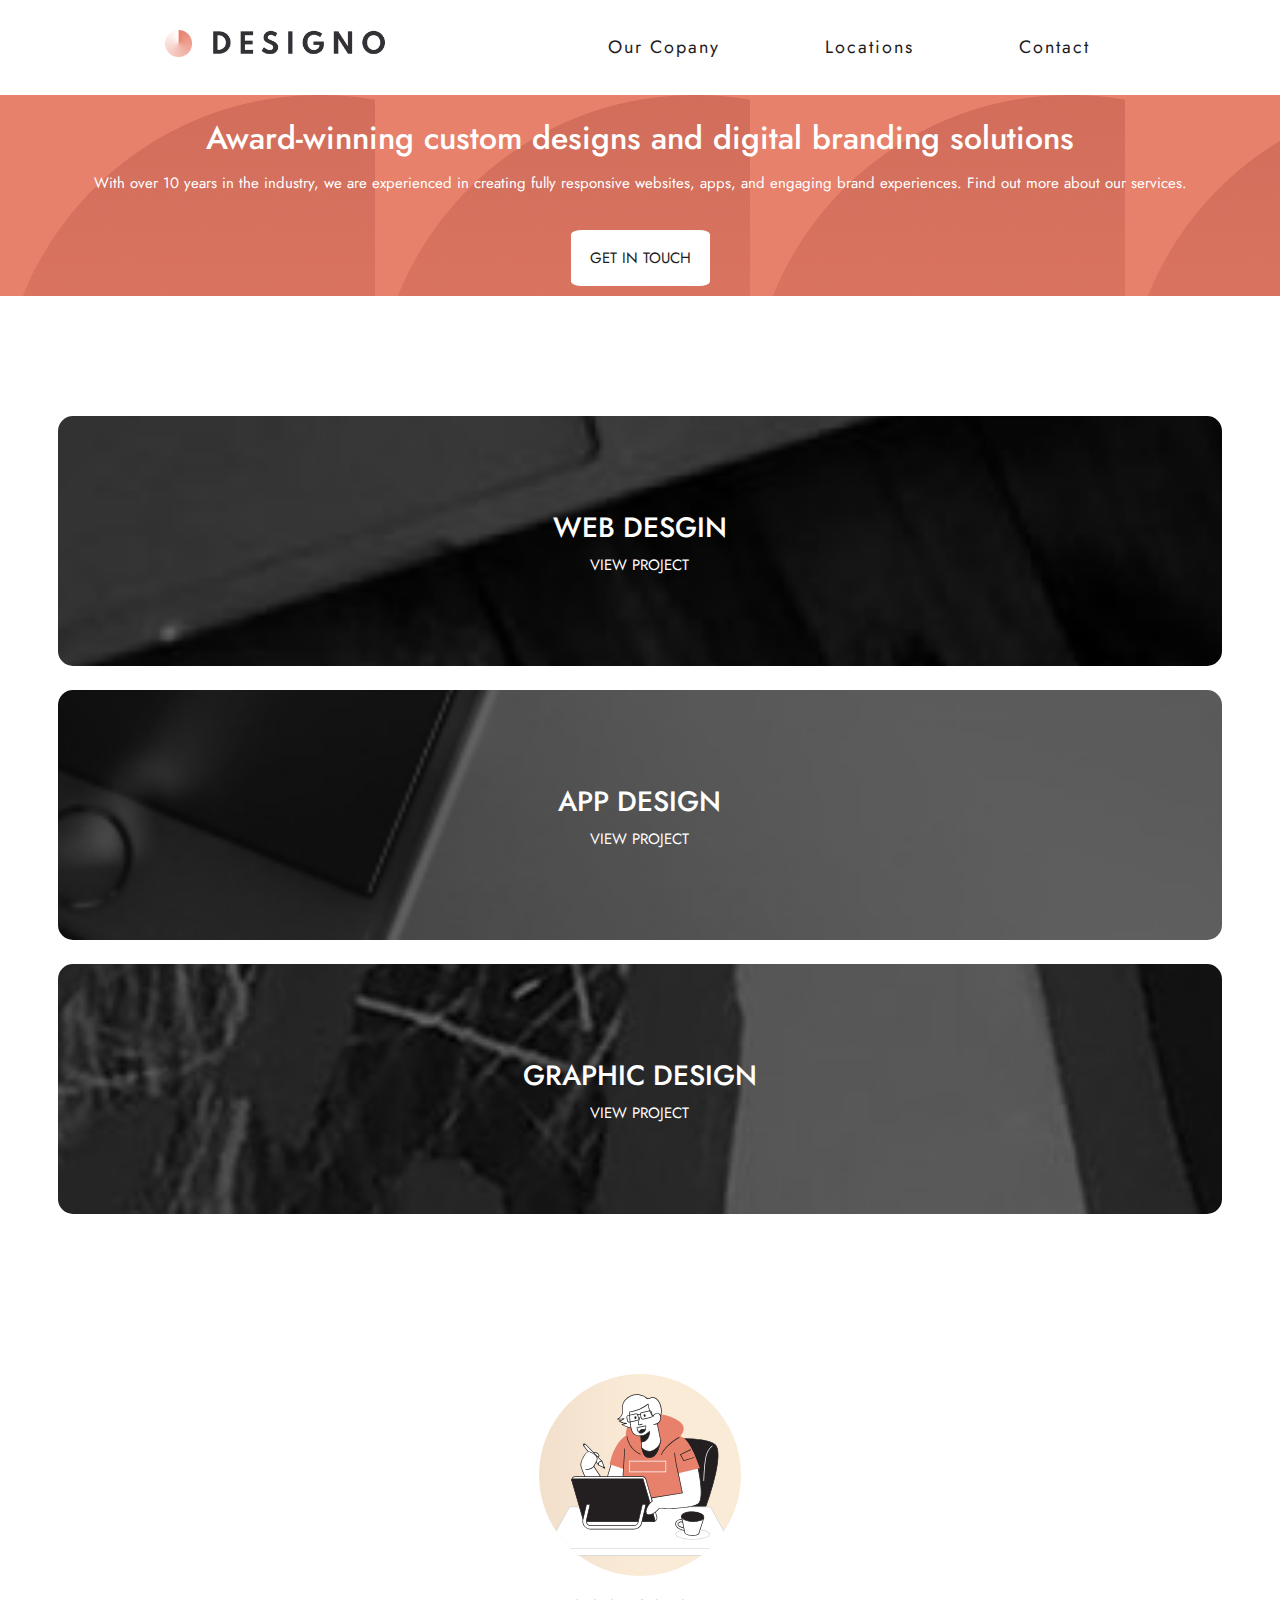
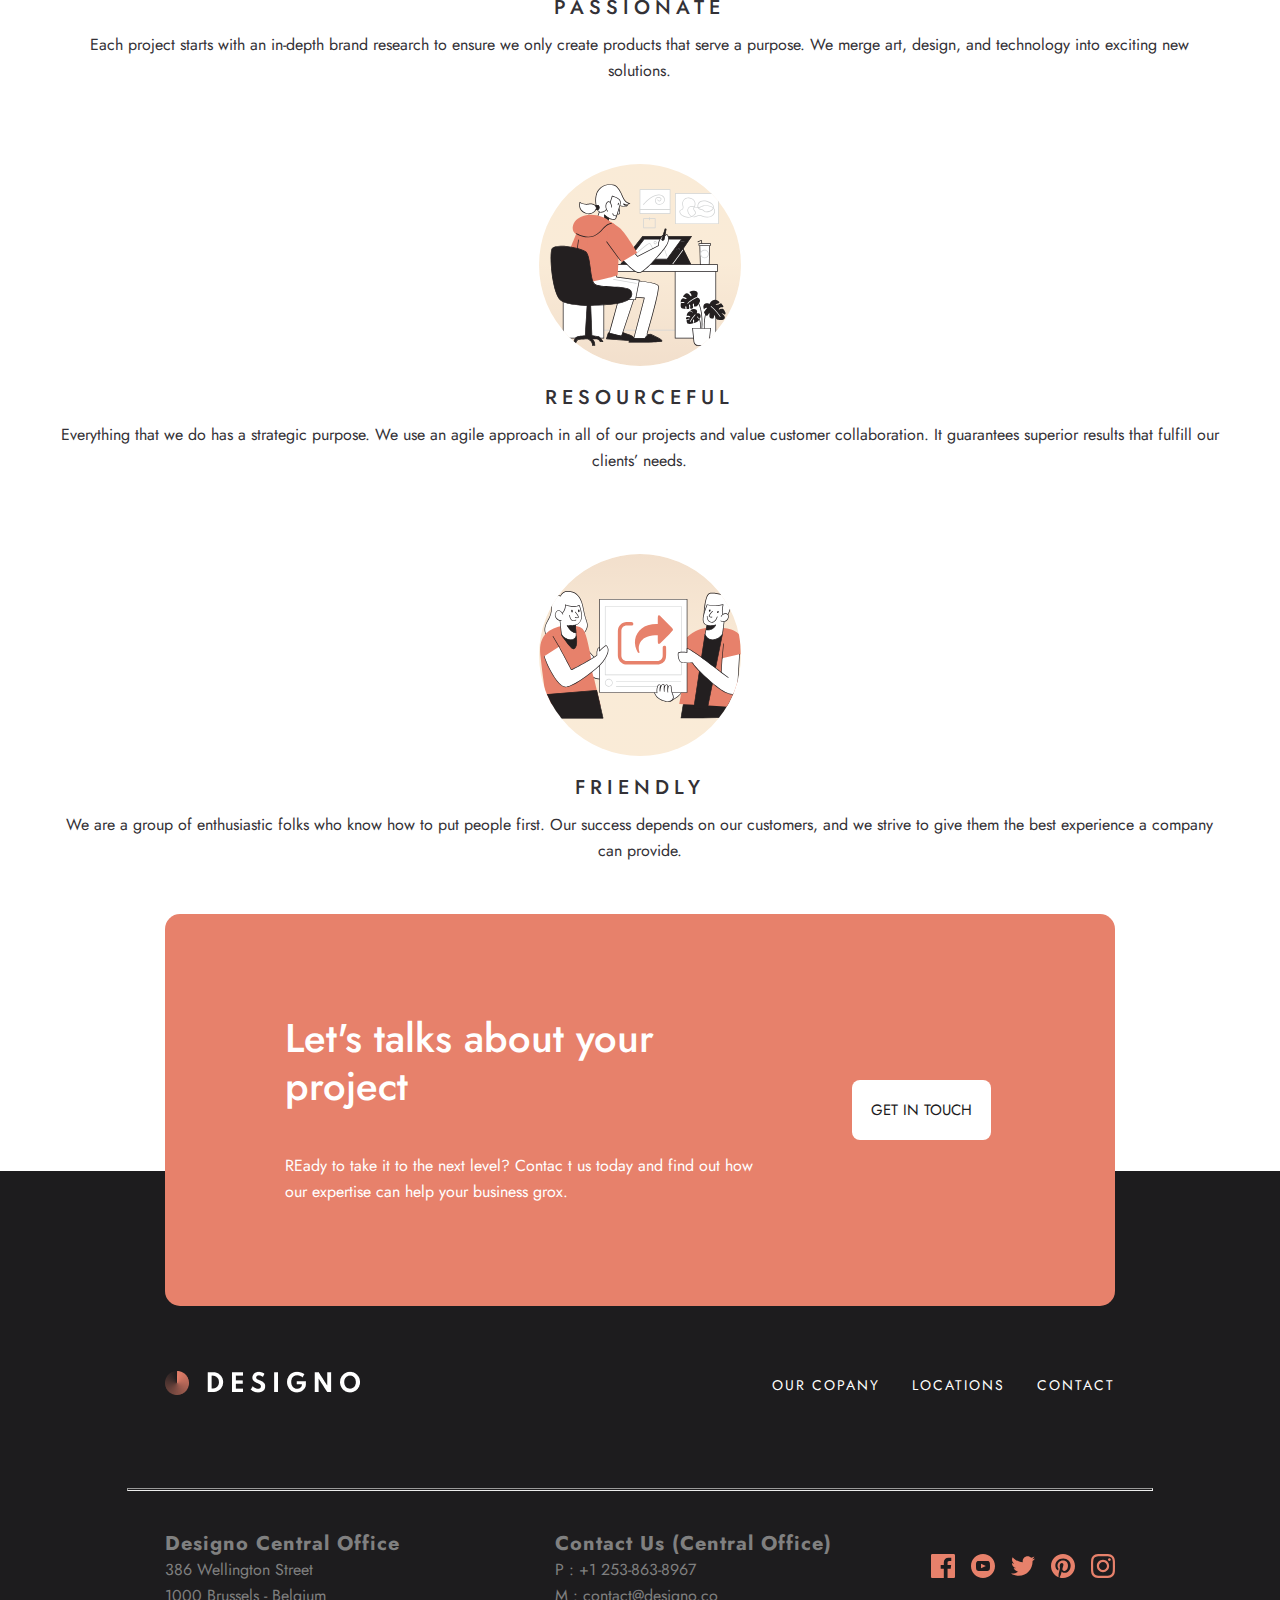
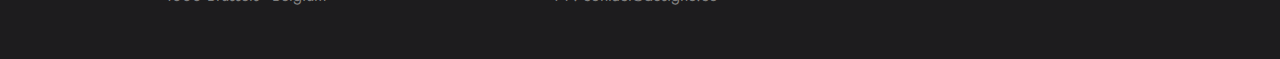
==== commit cd4cedf1: "oage index 90%" ====
--- a/index.html
+++ b/index.html
@@ -47,7 +47,7 @@
         
 
         <section class="main_header">
-            <img src="src/img/index/Oval.png" alt="oval arrie plan" class="oval">
+            <!--<img src="src/img/index/Oval.png" alt="oval arrie plan" class="oval">-->
             <h1>Award-winning custom designs and digital branding solutions</h1>
             <p>With over 10 years in the industry, we are experienced in creating fully responsive websites, apps, and engaging brand experiences. Find out more about our services.</p>
             <a href="#">get in touch</a>
@@ -75,6 +75,29 @@
             </secion>
         </section>
 
+        <section class="soft_skills">
+            <section class="soft_skills_design passionate">
+                <img src="src/img/index/passionate.svg" alt="icone_passionate">
+                <div class="soft_skills_text">
+                    <h1>passionate</h1>
+                    <p>Each project starts with an in-depth brand research to ensure we only create products that serve a purpose. We merge art, design, and technology into exciting new solutions.</p>
+                </div>
+            </section>
+            <section class="soft_skills_design resourceful">
+                <img src="src/img/index/resourceful.svg" alt="icon_resourcefull">
+                <div class="soft_skills_text">
+                    <h1>resourceful</h1>
+                    <p>Everything that we do has a strategic purpose. We use an agile approach in all of our projects and value customer collaboration. It guarantees superior results that fulfill our clients’ needs.</p>
+                </div>
+            </section>
+            <section class="soft_skills_design friendly">
+                <img src="src/img/index/friendly.svg" alt="icon_friendly">
+                <div class="soft_skills_text">
+                    <h1>friendly</h1>
+                    <p> We are a group of enthusiastic folks who know how to put people first. Our success depends on our customers, and we strive to give them the best experience a company can provide.</p>
+                </div>
+            </section>
+        </section>
 
 </main>
 
--- a/src/css/index.min.css
+++ b/src/css/index.min.css
@@ -1 +1 @@
-@import"https://fonts.googleapis.com/css2?family=Jost:ital,wght@0,100;0,200;0,300;0,400;0,500;0,600;0,700;0,800;0,900;1,100;1,200;1,300;1,400;1,500;1,600;1,700;1,800;1,900&display=swap";@import"https://fonts.googleapis.com/css2?family=Jost:ital,wght@0,100;0,200;0,300;0,400;0,500;0,600;0,700;0,800;0,900;1,100;1,200;1,300;1,400;1,500;1,600;1,700;1,800;1,900&display=swap";@import"https://fonts.googleapis.com/css2?family=Jost:ital,wght@0,100;0,200;0,300;0,400;0,500;0,600;0,700;0,800;0,900;1,100;1,200;1,300;1,400;1,500;1,600;1,700;1,800;1,900&display=swap";html,body,span,span,applet,object,iframe,h1,h2,h3,h4,h5,h6,p,blockquote,pre,a,abbr,acronym,address,big,cite,code,del,dfn,em,img,ins,kbd,q,s,samp,small,strike,strong,sub,sup,tt,var,b,u,i,center,dl,dt,dd,ol,ul,li,fieldset,form,label,legend,table,caption,tbody,tfoot,thead,tr,th,td,article,aside,canvas,details,embed,figure,figcaption,footer,header,hgroup,menu,nav,output,ruby,section,summary,time,mark,audio,video{margin:0;padding:0;border:0;font-size:100%;font:inherit;vertical-align:baseline}article,aside,details,figcaption,figure,footer,header,hgroup,menu,nav,section{display:block}body{line-height:1}ol,ul{list-style:none}blockquote,q{quotes:none}blockquote:before,blockquote:after,q:before,q:after{content:"";content:none}table{border-collapse:collapse;border-spacing:0}h1{font-family:"Jost";font-style:normal;font-weight:500;font-size:48px;line-height:48px}h2{font-family:"Jost";font-style:normal;font-weight:500;font-size:40px;line-height:48px;letter-spacing:2px}h2{font-family:"Jost";font-style:normal;font-weight:500;font-size:20px;line-height:26px;letter-spacing:5px}body{font-family:"Jost";font-style:normal;font-weight:400;font-size:16px;line-height:26px}h1{font-family:"Jost";font-style:normal;font-weight:500;font-size:48px;line-height:48px}h2{font-family:"Jost";font-style:normal;font-weight:500;font-size:40px;line-height:48px;letter-spacing:2px}h2{font-family:"Jost";font-style:normal;font-weight:500;font-size:20px;line-height:26px;letter-spacing:5px}body{font-family:"Jost";font-style:normal;font-weight:400;font-size:16px;line-height:26px}.header{background-color:#fff;width:calc(100% - 70px);height:96px;display:-webkit-box;display:-ms-flexbox;display:flex;-webkit-box-pack:justify;-ms-flex-pack:justify;justify-content:space-between;-webkit-box-align:center;-ms-flex-align:center;align-items:center;padding:0px 35px}.header .logo{max-height:27px}.header .header_burger_close{display:none;cursor:pointer}.header .header_burger_close svg{width:35px;height:32px}.header .on{display:block}.header .header_burger_open{display:block;cursor:pointer}.header .header_burger_open svg{width:35px;height:32px}.header .off{display:none}.header ._nav_header{position:fixed;top:0;left:0;width:100%;height:235px;background-color:#1d1c1e;display:-webkit-box;display:-ms-flexbox;display:flex;margin-top:96px;-webkit-box-pack:justify;-ms-flex-pack:justify;justify-content:space-between;padding-left:24px;-webkit-transform:translateX(500vh);transform:translateX(500vh);-webkit-transition:all 1s;transition:all 1s}.header ._nav_header ._nav_header_list{display:-webkit-box;display:-ms-flexbox;display:flex;-webkit-box-orient:vertical;-webkit-box-direction:normal;-ms-flex-direction:column;flex-direction:column;-webkit-box-align:left;-ms-flex-align:left;align-items:left;-webkit-box-pack:center;-ms-flex-pack:center;justify-content:center;gap:35px}.header ._nav_header ._nav_header_list ._nav_header_link{color:#fff;text-decoration:none;font-size:24px;font-size:24px}.header .open{-webkit-transform:initial;transform:initial;display:-webkit-box;display:-ms-flexbox;display:flex}@media screen and (min-width: 768px){.header{display:-webkit-box;display:-ms-flexbox;display:flex;height:initial;width:initial;padding:0px 165px;background-color:#fff}.header img{margin-right:25px}.header ._nav_header{display:-webkit-box;display:-ms-flexbox;display:flex;-webkit-box-align:center;-ms-flex-align:center;align-items:center;-webkit-box-pack:center;-ms-flex-pack:center;justify-content:center;position:relative;width:initial;height:95px;background-color:#fff;margin-top:0px;padding-left:0px;-webkit-transform:none;transform:none;-webkit-transition:none;transition:none}.header ._nav_header ._nav_header_list{-webkit-box-orient:horizontal;-webkit-box-direction:normal;-ms-flex-direction:row;flex-direction:row;-webkit-box-align:center;-ms-flex-align:center;align-items:center;-webkit-box-pack:center;-ms-flex-pack:center;justify-content:center;display:-webkit-box;display:-ms-flexbox;display:flex;-webkit-box-pack:justify;-ms-flex-pack:justify;justify-content:space-between;align-items:center;height:56px;margin:0px 40px 0px 48px;position:relative;padding:0;margin:0;list-style:none;gap:55px}.header ._nav_header ._nav_header_list ._nav_header_link{color:#1d1c1e;text-decoration:none;font-weight:400;font-size:18px;padding:28px 25px 31px;line-height:14px;letter-spacing:2px}.header .header_burger_open{display:none}.header .header_burger_close{display:none}}h1{font-family:"Jost";font-style:normal;font-weight:500;font-size:48px;line-height:48px}h2{font-family:"Jost";font-style:normal;font-weight:500;font-size:40px;line-height:48px;letter-spacing:2px}h2{font-family:"Jost";font-style:normal;font-weight:500;font-size:20px;line-height:26px;letter-spacing:5px}body{font-family:"Jost";font-style:normal;font-weight:400;font-size:16px;line-height:26px}footer{width:100vw;display:-webkit-box;display:-ms-flexbox;display:flex;-webkit-box-orient:vertical;-webkit-box-direction:normal;-ms-flex-direction:column;flex-direction:column;gap:40px}footer .talk_project{position:relative;background-color:#e7816b;text-align:center;color:#fff;padding:25px;margin:50px 35px -200px;bottom:10;border-radius:15%}footer .talk_project h1{font-size:32px}footer .talk_project p{font-size:15px;margin-top:15px;margin-bottom:49px}footer .talk_project a{text-decoration:none;font-size:15px;color:#1d1c1e;padding:17px 19px;text-transform:uppercase;background-color:#fff;border-radius:8%}footer .black_bg{background-color:#1d1c1e;padding-top:150px;width:100vw;display:-webkit-box;display:-ms-flexbox;display:flex;-webkit-box-orient:vertical;-webkit-box-direction:normal;-ms-flex-direction:column;flex-direction:column;gap:40px}footer .black_bg .footer_nav{display:-webkit-box;display:-ms-flexbox;display:flex;-webkit-box-pack:justify;-ms-flex-pack:justify;justify-content:space-between;-webkit-box-align:center;-ms-flex-align:center;align-items:center;-webkit-box-orient:vertical;-webkit-box-direction:normal;-ms-flex-direction:column;flex-direction:column}footer .black_bg .footer_nav .logo{max-height:27px;margin:50px auto}footer .black_bg .footer_nav .ligne_mobile{color:rgba(255,255,255,.1);height:1px;width:80%;margin:0 24px 32px}footer .black_bg .footer_nav .footer_info_list{display:-webkit-box;display:-ms-flexbox;display:flex;-webkit-box-orient:vertical;-webkit-box-direction:normal;-ms-flex-direction:column;flex-direction:column;gap:32px;text-align:center;text-transform:uppercase;font-size:14px;letter-spacing:2px}footer .black_bg .footer_nav .footer_info_list .footer_info_link{text-decoration:none;color:#fff}footer .black_bg .ligne_pc{display:none}footer .black_bg .adress_contact{display:-webkit-box;display:-ms-flexbox;display:flex;-webkit-box-orient:vertical;-webkit-box-direction:normal;-ms-flex-direction:column;flex-direction:column;-webkit-box-align:center;-ms-flex-align:center;align-items:center;-ms-flex-line-pack:center;align-content:center;font-size:16px;color:gray;text-align:center;gap:40px;padding:0 50px}footer .black_bg .adress_contact h2{letter-spacing:1px;font-weight:700}footer .black_bg .adress_contact p{font-size:16px}footer .black_bg .reseau{color:#fff}footer .black_bg .reseau .menu_reseau{display:-webkit-box;display:-ms-flexbox;display:flex;-webkit-box-align:center;-ms-flex-align:center;align-items:center;-webkit-box-pack:center;-ms-flex-pack:center;justify-content:center;gap:16px}@media screen and (min-width: 768px){footer{width:100vw;display:-webkit-box;display:-ms-flexbox;display:flex;-webkit-box-orient:vertical;-webkit-box-direction:normal;-ms-flex-direction:column;flex-direction:column;gap:40px}footer .talk_project{position:relative;background-color:#e7816b;display:grid;-webkit-box-pack:center;-ms-flex-pack:center;justify-content:center;-webkit-box-align:center;-ms-flex-align:center;align-items:center;grid-template-columns:1fr 1fr;grid-template-rows:1fr 1fr;gap:0px 0px;grid-auto-flow:row;grid-template-areas:"h1 a" "p a";text-align:left;color:#fff;padding:25px;margin:50px 165px -175px;bottom:10;border-radius:15px}footer .talk_project h1{grid-area:h1;font-size:40px;width:468px;margin-left:95px;margin-top:75px}footer .talk_project p{grid-area:p;font-size:16px;margin-top:15px;margin-bottom:49px;width:468px;margin-left:95px}footer .talk_project a{margin:auto;grid-area:a;text-decoration:none;font-size:15px;color:#1d1c1e;text-align:center;padding:17px 19px;text-transform:uppercase;background-color:#fff;border-radius:8px}footer .black_bg{background-color:#1d1c1e;padding-top:150px;width:100vw}footer .black_bg .footer_nav{display:-webkit-box;display:-ms-flexbox;display:flex;-webkit-box-pack:justify;-ms-flex-pack:justify;justify-content:space-between;-webkit-box-align:center;-ms-flex-align:center;align-items:center;-webkit-box-orient:horizontal;-webkit-box-direction:normal;-ms-flex-direction:row;flex-direction:row;padding:0 165px}footer .black_bg .footer_nav .logo{max-height:27px;margin:50px 0}footer .black_bg .footer_nav .ligne_mobile{display:none}footer .black_bg .footer_nav .footer_info_list{display:-webkit-box;display:-ms-flexbox;display:flex;-webkit-box-orient:horizontal;-webkit-box-direction:normal;-ms-flex-direction:row;flex-direction:row;gap:32px;text-align:center;text-transform:uppercase;font-size:14px;letter-spacing:2px}footer .black_bg .footer_nav .footer_info_list .footer_info_link{text-decoration:none;color:#fff}footer .black_bg .ligne_pc{display:block;color:rgba(255,255,255,.1);height:1px;width:80%;margin:0 32px;-ms-flex-item-align:center;align-self:center}footer .black_bg .adresse_et_reseau{display:-webkit-box;display:-ms-flexbox;display:flex;-webkit-box-pack:justify;-ms-flex-pack:justify;justify-content:space-between;-webkit-box-align:center;-ms-flex-align:center;align-items:center;padding:0 165px;margin-bottom:50px}footer .black_bg .adresse_et_reseau .adress_contact{display:-webkit-box;display:-ms-flexbox;display:flex;-webkit-box-orient:horizontal;-webkit-box-direction:normal;-ms-flex-direction:row;flex-direction:row;-webkit-box-pack:left;-ms-flex-pack:left;justify-content:left;font-size:16px;color:gray;text-align:left;gap:155px;padding:0 0}footer .black_bg .adresse_et_reseau .adress_contact h2{letter-spacing:1px;font-weight:700}footer .black_bg .adresse_et_reseau .adress_contact p{font-size:16px}footer .black_bg .adresse_et_reseau .reseau{color:#fff}footer .black_bg .adresse_et_reseau .reseau .menu_reseau{display:-webkit-box;display:-ms-flexbox;display:flex;-webkit-box-align:center;-ms-flex-align:center;align-items:center;-webkit-box-pack:center;-ms-flex-pack:center;justify-content:center;gap:16px}}main .main_header{background-color:#e7816b;text-align:center;color:#fff;padding:25px;bottom:10;margin-bottom:120px}main .main_header .oval{position:relative}main .main_header h1{font-size:32px;line-height:36px}main .main_header p{font-size:15px;margin-top:15px;margin-bottom:49px;line-height:25px}main .main_header a{text-decoration:none;font-size:15px;color:#1d1c1e;padding:17px 19px;text-transform:uppercase;background-color:#fff;border-radius:8%}main .bbox{display:-webkit-box;display:-ms-flexbox;display:flex;-webkit-box-orient:vertical;-webkit-box-direction:normal;-ms-flex-direction:column;flex-direction:column;-webkit-box-align:center;-ms-flex-align:center;align-items:center;-webkit-box-pack:center;-ms-flex-pack:center;justify-content:center;gap:24px}main .bbox .bbox_design{display:-webkit-box;display:-ms-flexbox;display:flex;-webkit-box-orient:vertical;-webkit-box-direction:normal;-ms-flex-direction:column;flex-direction:column;-webkit-box-align:center;-ms-flex-align:center;align-items:center;-webkit-box-pack:center;-ms-flex-pack:center;justify-content:center;width:91%;height:250px;color:#fff;text-align:center;text-transform:uppercase;background-color:#000;border-radius:15px}main .bbox .bbox_design .bbox_text h1{font-size:28px}main .bbox .bbox_design .bbox_text p{font-size:15px}main .bbox .bbox_web-design{background-image:url("/src/img/index/web-design.png");background-position:bottom right -50px;background-size:170%}main .bbox .bbox_app-design{background-image:url("/src/img/index/app-design.jpg");background-position:bottom right -50px;background-size:170%}main .bbox .bbox_graphic-design{background-image:url("/src/img/index/graphic design.jpg");background-position:bottom right -50px;background-size:170%}/*# sourceMappingURL=index.min.css.map */+@import"https://fonts.googleapis.com/css2?family=Jost:ital,wght@0,100;0,200;0,300;0,400;0,500;0,600;0,700;0,800;0,900;1,100;1,200;1,300;1,400;1,500;1,600;1,700;1,800;1,900&display=swap";@import"https://fonts.googleapis.com/css2?family=Jost:ital,wght@0,100;0,200;0,300;0,400;0,500;0,600;0,700;0,800;0,900;1,100;1,200;1,300;1,400;1,500;1,600;1,700;1,800;1,900&display=swap";@import"https://fonts.googleapis.com/css2?family=Jost:ital,wght@0,100;0,200;0,300;0,400;0,500;0,600;0,700;0,800;0,900;1,100;1,200;1,300;1,400;1,500;1,600;1,700;1,800;1,900&display=swap";html,body,span,span,applet,object,iframe,h1,h2,h3,h4,h5,h6,p,blockquote,pre,a,abbr,acronym,address,big,cite,code,del,dfn,em,img,ins,kbd,q,s,samp,small,strike,strong,sub,sup,tt,var,b,u,i,center,dl,dt,dd,ol,ul,li,fieldset,form,label,legend,table,caption,tbody,tfoot,thead,tr,th,td,article,aside,canvas,details,embed,figure,figcaption,footer,header,hgroup,menu,nav,output,ruby,section,summary,time,mark,audio,video{margin:0;padding:0;border:0;font-size:100%;font:inherit;vertical-align:baseline}article,aside,details,figcaption,figure,footer,header,hgroup,menu,nav,section{display:block}body{line-height:1}ol,ul{list-style:none}blockquote,q{quotes:none}blockquote:before,blockquote:after,q:before,q:after{content:"";content:none}table{border-collapse:collapse;border-spacing:0}h1{font-family:"Jost";font-style:normal;font-weight:500;font-size:48px;line-height:48px}h2{font-family:"Jost";font-style:normal;font-weight:500;font-size:40px;line-height:48px;letter-spacing:2px}h2{font-family:"Jost";font-style:normal;font-weight:500;font-size:20px;line-height:26px;letter-spacing:5px}body{font-family:"Jost";font-style:normal;font-weight:400;font-size:16px;line-height:26px}h1{font-family:"Jost";font-style:normal;font-weight:500;font-size:48px;line-height:48px}h2{font-family:"Jost";font-style:normal;font-weight:500;font-size:40px;line-height:48px;letter-spacing:2px}h2{font-family:"Jost";font-style:normal;font-weight:500;font-size:20px;line-height:26px;letter-spacing:5px}body{font-family:"Jost";font-style:normal;font-weight:400;font-size:16px;line-height:26px}.header{background-color:#fff;width:calc(100% - 70px);height:96px;display:-webkit-box;display:-ms-flexbox;display:flex;-webkit-box-pack:justify;-ms-flex-pack:justify;justify-content:space-between;-webkit-box-align:center;-ms-flex-align:center;align-items:center;padding:0px 35px}.header .logo{max-height:27px}.header .header_burger_close{display:none;cursor:pointer}.header .header_burger_close svg{width:35px;height:32px}.header .on{display:block}.header .header_burger_open{display:block;cursor:pointer}.header .header_burger_open svg{width:35px;height:32px}.header .off{display:none}.header ._nav_header{position:fixed;top:0;left:0;width:100%;height:235px;background-color:#1d1c1e;display:-webkit-box;display:-ms-flexbox;display:flex;margin-top:96px;-webkit-box-pack:justify;-ms-flex-pack:justify;justify-content:space-between;padding-left:24px;-webkit-transform:translateX(500vh);transform:translateX(500vh);-webkit-transition:all 1s;transition:all 1s}.header ._nav_header ._nav_header_list{display:-webkit-box;display:-ms-flexbox;display:flex;-webkit-box-orient:vertical;-webkit-box-direction:normal;-ms-flex-direction:column;flex-direction:column;-webkit-box-align:left;-ms-flex-align:left;align-items:left;-webkit-box-pack:center;-ms-flex-pack:center;justify-content:center;gap:35px}.header ._nav_header ._nav_header_list ._nav_header_link{color:#fff;text-decoration:none;font-size:24px;font-size:24px}.header .open{-webkit-transform:initial;transform:initial;display:-webkit-box;display:-ms-flexbox;display:flex}@media screen and (min-width: 768px){.header{display:-webkit-box;display:-ms-flexbox;display:flex;height:initial;width:initial;padding:0px 165px;background-color:#fff}.header img{margin-right:25px}.header ._nav_header{display:-webkit-box;display:-ms-flexbox;display:flex;-webkit-box-align:center;-ms-flex-align:center;align-items:center;-webkit-box-pack:center;-ms-flex-pack:center;justify-content:center;position:relative;width:initial;height:95px;background-color:#fff;margin-top:0px;padding-left:0px;-webkit-transform:none;transform:none;-webkit-transition:none;transition:none}.header ._nav_header ._nav_header_list{-webkit-box-orient:horizontal;-webkit-box-direction:normal;-ms-flex-direction:row;flex-direction:row;-webkit-box-align:center;-ms-flex-align:center;align-items:center;-webkit-box-pack:center;-ms-flex-pack:center;justify-content:center;display:-webkit-box;display:-ms-flexbox;display:flex;-webkit-box-pack:justify;-ms-flex-pack:justify;justify-content:space-between;align-items:center;height:56px;margin:0px 40px 0px 48px;position:relative;padding:0;margin:0;list-style:none;gap:55px}.header ._nav_header ._nav_header_list ._nav_header_link{color:#1d1c1e;text-decoration:none;font-weight:400;font-size:18px;padding:28px 25px 31px;line-height:14px;letter-spacing:2px}.header .header_burger_open{display:none}.header .header_burger_close{display:none}}h1{font-family:"Jost";font-style:normal;font-weight:500;font-size:48px;line-height:48px}h2{font-family:"Jost";font-style:normal;font-weight:500;font-size:40px;line-height:48px;letter-spacing:2px}h2{font-family:"Jost";font-style:normal;font-weight:500;font-size:20px;line-height:26px;letter-spacing:5px}body{font-family:"Jost";font-style:normal;font-weight:400;font-size:16px;line-height:26px}footer{width:100vw;display:-webkit-box;display:-ms-flexbox;display:flex;-webkit-box-orient:vertical;-webkit-box-direction:normal;-ms-flex-direction:column;flex-direction:column;gap:40px}footer .talk_project{position:relative;background-color:#e7816b;text-align:center;color:#fff;padding:25px;margin:50px 35px -200px;bottom:10;border-radius:15%}footer .talk_project h1{font-size:32px}footer .talk_project p{font-size:15px;margin-top:15px;margin-bottom:49px}footer .talk_project a{text-decoration:none;font-size:15px;color:#1d1c1e;padding:17px 19px;text-transform:uppercase;background-color:#fff;border-radius:8%}footer .black_bg{background-color:#1d1c1e;padding-top:150px;width:100vw;display:-webkit-box;display:-ms-flexbox;display:flex;-webkit-box-orient:vertical;-webkit-box-direction:normal;-ms-flex-direction:column;flex-direction:column;gap:40px}footer .black_bg .footer_nav{display:-webkit-box;display:-ms-flexbox;display:flex;-webkit-box-pack:justify;-ms-flex-pack:justify;justify-content:space-between;-webkit-box-align:center;-ms-flex-align:center;align-items:center;-webkit-box-orient:vertical;-webkit-box-direction:normal;-ms-flex-direction:column;flex-direction:column}footer .black_bg .footer_nav .logo{max-height:27px;margin:50px auto}footer .black_bg .footer_nav .ligne_mobile{color:rgba(255,255,255,.1);height:1px;width:80%;margin:0 24px 32px}footer .black_bg .footer_nav .footer_info_list{display:-webkit-box;display:-ms-flexbox;display:flex;-webkit-box-orient:vertical;-webkit-box-direction:normal;-ms-flex-direction:column;flex-direction:column;gap:32px;text-align:center;text-transform:uppercase;font-size:14px;letter-spacing:2px}footer .black_bg .footer_nav .footer_info_list .footer_info_link{text-decoration:none;color:#fff}footer .black_bg .ligne_pc{display:none}footer .black_bg .adress_contact{display:-webkit-box;display:-ms-flexbox;display:flex;-webkit-box-orient:vertical;-webkit-box-direction:normal;-ms-flex-direction:column;flex-direction:column;-webkit-box-align:center;-ms-flex-align:center;align-items:center;-ms-flex-line-pack:center;align-content:center;font-size:16px;color:gray;text-align:center;gap:40px;padding:0 50px}footer .black_bg .adress_contact h2{letter-spacing:1px;font-weight:700}footer .black_bg .adress_contact p{font-size:16px}footer .black_bg .reseau{color:#fff}footer .black_bg .reseau .menu_reseau{display:-webkit-box;display:-ms-flexbox;display:flex;-webkit-box-align:center;-ms-flex-align:center;align-items:center;-webkit-box-pack:center;-ms-flex-pack:center;justify-content:center;gap:16px}@media screen and (min-width: 768px){footer{width:100vw;display:-webkit-box;display:-ms-flexbox;display:flex;-webkit-box-orient:vertical;-webkit-box-direction:normal;-ms-flex-direction:column;flex-direction:column;gap:40px}footer .talk_project{position:relative;background-color:#e7816b;display:grid;-webkit-box-pack:center;-ms-flex-pack:center;justify-content:center;-webkit-box-align:center;-ms-flex-align:center;align-items:center;grid-template-columns:1fr 1fr;grid-template-rows:1fr 1fr;gap:0px 0px;grid-auto-flow:row;grid-template-areas:"h1 a" "p a";text-align:left;color:#fff;padding:25px;margin:50px 165px -175px;bottom:10;border-radius:15px}footer .talk_project h1{grid-area:h1;font-size:40px;width:468px;margin-left:95px;margin-top:75px}footer .talk_project p{grid-area:p;font-size:16px;margin-top:15px;margin-bottom:49px;width:468px;margin-left:95px}footer .talk_project a{margin:auto;grid-area:a;text-decoration:none;font-size:15px;color:#1d1c1e;text-align:center;padding:17px 19px;text-transform:uppercase;background-color:#fff;border-radius:8px}footer .black_bg{background-color:#1d1c1e;padding-top:150px;width:100vw}footer .black_bg .footer_nav{display:-webkit-box;display:-ms-flexbox;display:flex;-webkit-box-pack:justify;-ms-flex-pack:justify;justify-content:space-between;-webkit-box-align:center;-ms-flex-align:center;align-items:center;-webkit-box-orient:horizontal;-webkit-box-direction:normal;-ms-flex-direction:row;flex-direction:row;padding:0 165px}footer .black_bg .footer_nav .logo{max-height:27px;margin:50px 0}footer .black_bg .footer_nav .ligne_mobile{display:none}footer .black_bg .footer_nav .footer_info_list{display:-webkit-box;display:-ms-flexbox;display:flex;-webkit-box-orient:horizontal;-webkit-box-direction:normal;-ms-flex-direction:row;flex-direction:row;gap:32px;text-align:center;text-transform:uppercase;font-size:14px;letter-spacing:2px}footer .black_bg .footer_nav .footer_info_list .footer_info_link{text-decoration:none;color:#fff}footer .black_bg .ligne_pc{display:block;color:rgba(255,255,255,.1);height:1px;width:80%;margin:0 32px;-ms-flex-item-align:center;align-self:center}footer .black_bg .adresse_et_reseau{display:-webkit-box;display:-ms-flexbox;display:flex;-webkit-box-pack:justify;-ms-flex-pack:justify;justify-content:space-between;-webkit-box-align:center;-ms-flex-align:center;align-items:center;padding:0 165px;margin-bottom:50px}footer .black_bg .adresse_et_reseau .adress_contact{display:-webkit-box;display:-ms-flexbox;display:flex;-webkit-box-orient:horizontal;-webkit-box-direction:normal;-ms-flex-direction:row;flex-direction:row;-webkit-box-pack:left;-ms-flex-pack:left;justify-content:left;font-size:16px;color:gray;text-align:left;gap:155px;padding:0 0}footer .black_bg .adresse_et_reseau .adress_contact h2{letter-spacing:1px;font-weight:700}footer .black_bg .adresse_et_reseau .adress_contact p{font-size:16px}footer .black_bg .adresse_et_reseau .reseau{color:#fff}footer .black_bg .adresse_et_reseau .reseau .menu_reseau{display:-webkit-box;display:-ms-flexbox;display:flex;-webkit-box-align:center;-ms-flex-align:center;align-items:center;-webkit-box-pack:center;-ms-flex-pack:center;justify-content:center;gap:16px}}main .main_header{background-color:#e7816b;text-align:center;color:#fff;padding:25px;bottom:10;margin-bottom:120px;background-image:url("/src/img/index/Oval.png")}main .main_header .oval{position:relative}main .main_header h1{font-size:32px;line-height:36px}main .main_header p{font-size:15px;margin-top:15px;margin-bottom:49px;line-height:25px}main .main_header a{text-decoration:none;font-size:15px;color:#1d1c1e;padding:17px 19px;text-transform:uppercase;background-color:#fff;border-radius:8%}main .bbox{display:-webkit-box;display:-ms-flexbox;display:flex;-webkit-box-orient:vertical;-webkit-box-direction:normal;-ms-flex-direction:column;flex-direction:column;-webkit-box-align:center;-ms-flex-align:center;align-items:center;-webkit-box-pack:center;-ms-flex-pack:center;justify-content:center;gap:24px}main .bbox .bbox_design{display:-webkit-box;display:-ms-flexbox;display:flex;-webkit-box-orient:vertical;-webkit-box-direction:normal;-ms-flex-direction:column;flex-direction:column;-webkit-box-align:center;-ms-flex-align:center;align-items:center;-webkit-box-pack:center;-ms-flex-pack:center;justify-content:center;width:91%;height:250px;color:#fff;text-align:center;text-transform:uppercase;background-color:#000;border-radius:15px}main .bbox .bbox_design .bbox_text h1{font-size:28px}main .bbox .bbox_design .bbox_text p{font-size:15px}main .bbox .bbox_web-design{background-image:url("/src/img/index/web-design.png");background-position:bottom right -50px;background-size:170%}main .bbox .bbox_app-design{background-image:url("/src/img/index/app-design.jpg");background-position:bottom right -50px;background-size:170%}main .bbox .bbox_graphic-design{background-image:url("/src/img/index/graphic design.jpg");background-position:bottom right -50px;background-size:170%}main .soft_skills{margin:160px 0 0 0;display:-webkit-box;display:-ms-flexbox;display:flex;-webkit-box-orient:vertical;-webkit-box-direction:normal;-ms-flex-direction:column;flex-direction:column;gap:80px}main .soft_skills .soft_skills_design{width:91%;margin:auto;text-align:center;color:#333136}main .soft_skills .soft_skills_design img{border-radius:50%;background-color:#faebd7;border:10px #cc7606}main .soft_skills .soft_skills_design h1{font-size:20px;text-transform:uppercase;letter-spacing:5px}main .soft_skills .soft_skills_design p{font-size:16px;line-height:26px}/*# sourceMappingURL=index.min.css.map */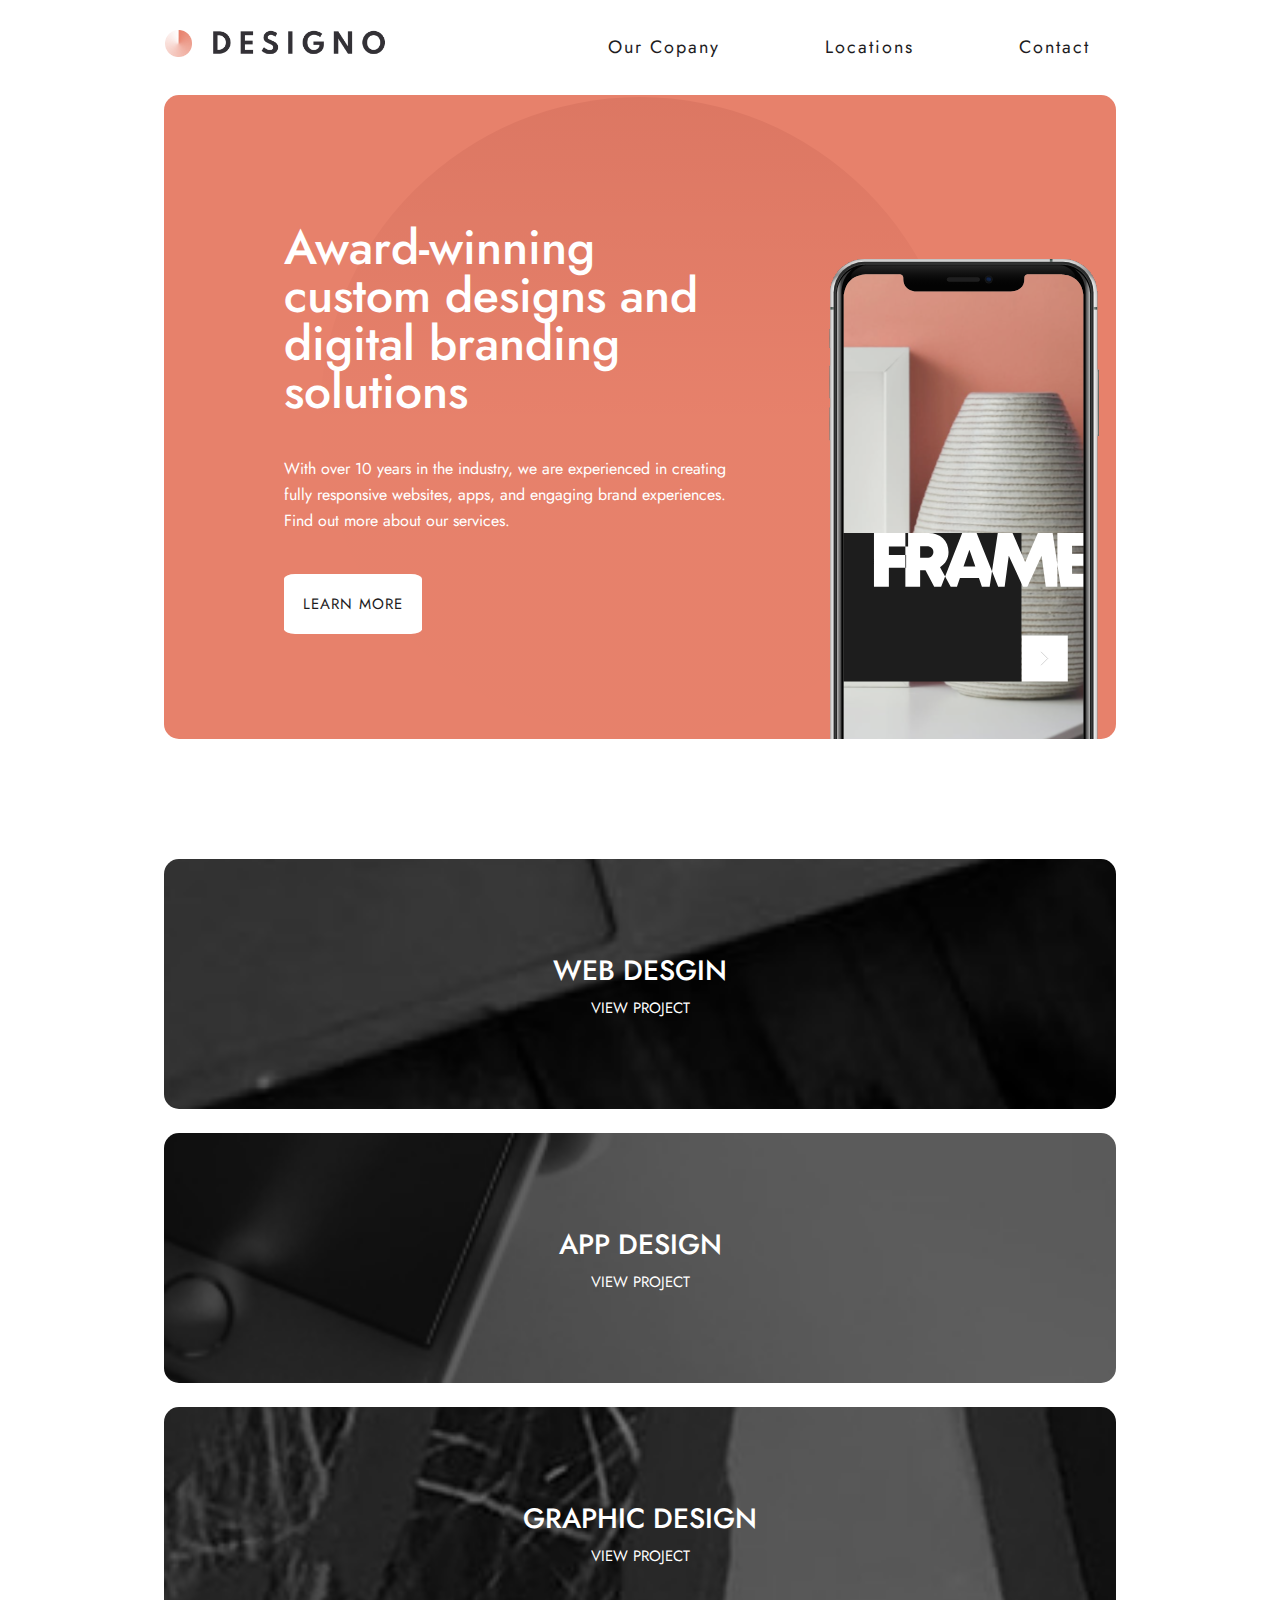
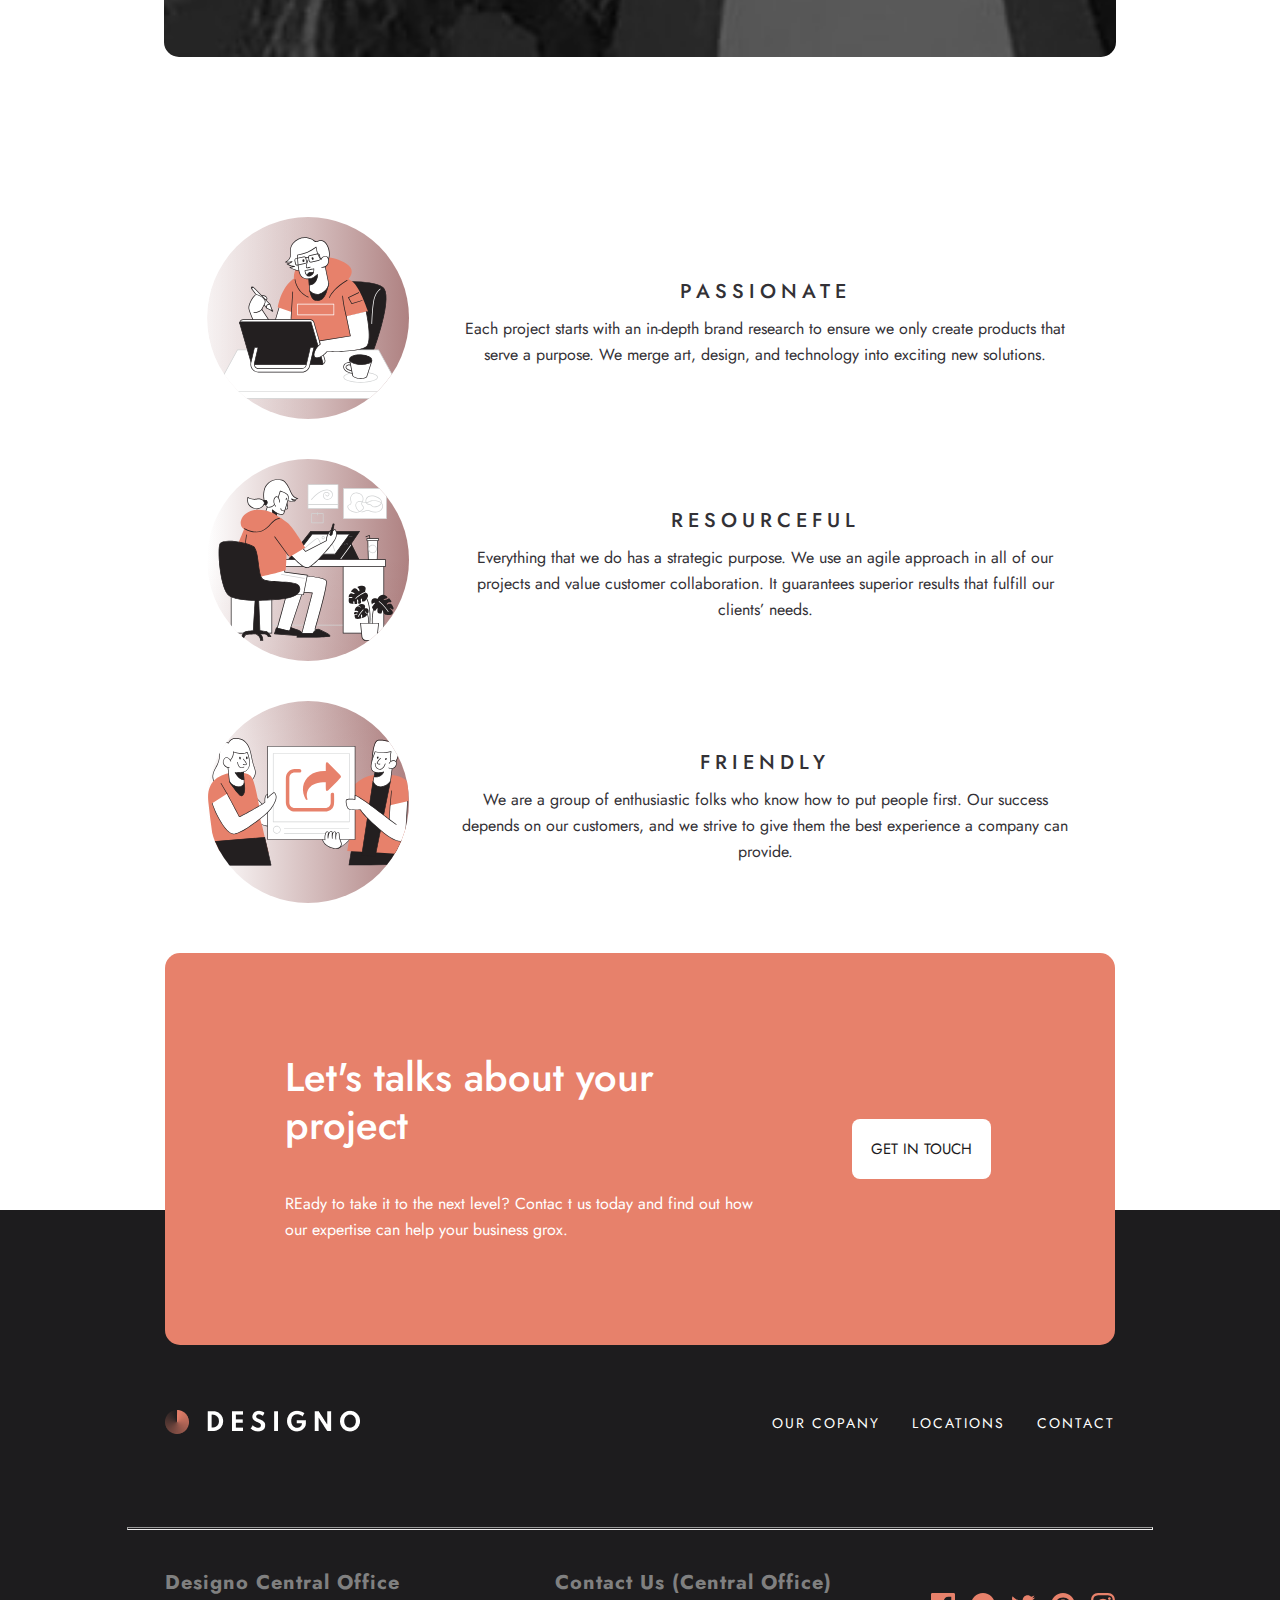
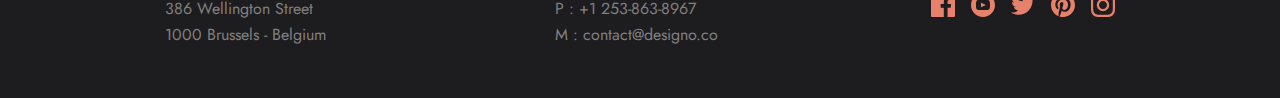
==== commit 41d4e54e: "Index deskop" ====
--- a/index.html
+++ b/index.html
@@ -43,15 +43,26 @@
 
     <div class="overlay_menu_burger"></div>
 
+
+
+
+                        <!--   MAIN   -->
+
+
+
+
+
     <main>
         
 
         <section class="main_header">
-            <!--<img src="src/img/index/Oval.png" alt="oval arrie plan" class="oval">-->
-            <h1>Award-winning custom designs and digital branding solutions</h1>
-            <p>With over 10 years in the industry, we are experienced in creating fully responsive websites, apps, and engaging brand experiences. Find out more about our services.</p>
-            <a href="#">get in touch</a>
-            <div class="smartphone"></div>
+            <section class="colonne_deskop">
+                <h1>Award-winning custom designs and digital branding solutions</h1>
+                <p>With over 10 years in the industry, we are experienced in creating fully responsive websites, apps, and engaging brand experiences. Find out more about our services.</p>
+                <a href="#">learn more</a>
+            </section>
+            <img src="src/img/index/smartphone.svg" alt="" class="smartphone_mobile">
+            <img src="src/img/index/smartphone_deskop.svg" alt="" class="smartphone_deskop">
         </section>
 
         <section class="bbox">
@@ -77,21 +88,21 @@
 
         <section class="soft_skills">
             <section class="soft_skills_design passionate">
-                <img src="src/img/index/passionate.svg" alt="icone_passionate">
+                <img src="src/img/index/passionate.svg" alt="icone_passionate" class="passionate">
                 <div class="soft_skills_text">
                     <h1>passionate</h1>
                     <p>Each project starts with an in-depth brand research to ensure we only create products that serve a purpose. We merge art, design, and technology into exciting new solutions.</p>
                 </div>
             </section>
             <section class="soft_skills_design resourceful">
-                <img src="src/img/index/resourceful.svg" alt="icon_resourcefull">
+                <img src="src/img/index/resourceful.svg" alt="icon_resourcefull" class="resourceful">
                 <div class="soft_skills_text">
                     <h1>resourceful</h1>
                     <p>Everything that we do has a strategic purpose. We use an agile approach in all of our projects and value customer collaboration. It guarantees superior results that fulfill our clients’ needs.</p>
                 </div>
             </section>
             <section class="soft_skills_design friendly">
-                <img src="src/img/index/friendly.svg" alt="icon_friendly">
+                <img src="src/img/index/friendly.svg" alt="icon_friendly" class="friendly">
                 <div class="soft_skills_text">
                     <h1>friendly</h1>
                     <p> We are a group of enthusiastic folks who know how to put people first. Our success depends on our customers, and we strive to give them the best experience a company can provide.</p>
--- a/src/css/index.min.css
+++ b/src/css/index.min.css
@@ -1 +1 @@
-@import"https://fonts.googleapis.com/css2?family=Jost:ital,wght@0,100;0,200;0,300;0,400;0,500;0,600;0,700;0,800;0,900;1,100;1,200;1,300;1,400;1,500;1,600;1,700;1,800;1,900&display=swap";@import"https://fonts.googleapis.com/css2?family=Jost:ital,wght@0,100;0,200;0,300;0,400;0,500;0,600;0,700;0,800;0,900;1,100;1,200;1,300;1,400;1,500;1,600;1,700;1,800;1,900&display=swap";@import"https://fonts.googleapis.com/css2?family=Jost:ital,wght@0,100;0,200;0,300;0,400;0,500;0,600;0,700;0,800;0,900;1,100;1,200;1,300;1,400;1,500;1,600;1,700;1,800;1,900&display=swap";html,body,span,span,applet,object,iframe,h1,h2,h3,h4,h5,h6,p,blockquote,pre,a,abbr,acronym,address,big,cite,code,del,dfn,em,img,ins,kbd,q,s,samp,small,strike,strong,sub,sup,tt,var,b,u,i,center,dl,dt,dd,ol,ul,li,fieldset,form,label,legend,table,caption,tbody,tfoot,thead,tr,th,td,article,aside,canvas,details,embed,figure,figcaption,footer,header,hgroup,menu,nav,output,ruby,section,summary,time,mark,audio,video{margin:0;padding:0;border:0;font-size:100%;font:inherit;vertical-align:baseline}article,aside,details,figcaption,figure,footer,header,hgroup,menu,nav,section{display:block}body{line-height:1}ol,ul{list-style:none}blockquote,q{quotes:none}blockquote:before,blockquote:after,q:before,q:after{content:"";content:none}table{border-collapse:collapse;border-spacing:0}h1{font-family:"Jost";font-style:normal;font-weight:500;font-size:48px;line-height:48px}h2{font-family:"Jost";font-style:normal;font-weight:500;font-size:40px;line-height:48px;letter-spacing:2px}h2{font-family:"Jost";font-style:normal;font-weight:500;font-size:20px;line-height:26px;letter-spacing:5px}body{font-family:"Jost";font-style:normal;font-weight:400;font-size:16px;line-height:26px}h1{font-family:"Jost";font-style:normal;font-weight:500;font-size:48px;line-height:48px}h2{font-family:"Jost";font-style:normal;font-weight:500;font-size:40px;line-height:48px;letter-spacing:2px}h2{font-family:"Jost";font-style:normal;font-weight:500;font-size:20px;line-height:26px;letter-spacing:5px}body{font-family:"Jost";font-style:normal;font-weight:400;font-size:16px;line-height:26px}.header{background-color:#fff;width:calc(100% - 70px);height:96px;display:-webkit-box;display:-ms-flexbox;display:flex;-webkit-box-pack:justify;-ms-flex-pack:justify;justify-content:space-between;-webkit-box-align:center;-ms-flex-align:center;align-items:center;padding:0px 35px}.header .logo{max-height:27px}.header .header_burger_close{display:none;cursor:pointer}.header .header_burger_close svg{width:35px;height:32px}.header .on{display:block}.header .header_burger_open{display:block;cursor:pointer}.header .header_burger_open svg{width:35px;height:32px}.header .off{display:none}.header ._nav_header{position:fixed;top:0;left:0;width:100%;height:235px;background-color:#1d1c1e;display:-webkit-box;display:-ms-flexbox;display:flex;margin-top:96px;-webkit-box-pack:justify;-ms-flex-pack:justify;justify-content:space-between;padding-left:24px;-webkit-transform:translateX(500vh);transform:translateX(500vh);-webkit-transition:all 1s;transition:all 1s}.header ._nav_header ._nav_header_list{display:-webkit-box;display:-ms-flexbox;display:flex;-webkit-box-orient:vertical;-webkit-box-direction:normal;-ms-flex-direction:column;flex-direction:column;-webkit-box-align:left;-ms-flex-align:left;align-items:left;-webkit-box-pack:center;-ms-flex-pack:center;justify-content:center;gap:35px}.header ._nav_header ._nav_header_list ._nav_header_link{color:#fff;text-decoration:none;font-size:24px;font-size:24px}.header .open{-webkit-transform:initial;transform:initial;display:-webkit-box;display:-ms-flexbox;display:flex}@media screen and (min-width: 768px){.header{display:-webkit-box;display:-ms-flexbox;display:flex;height:initial;width:initial;padding:0px 165px;background-color:#fff}.header img{margin-right:25px}.header ._nav_header{display:-webkit-box;display:-ms-flexbox;display:flex;-webkit-box-align:center;-ms-flex-align:center;align-items:center;-webkit-box-pack:center;-ms-flex-pack:center;justify-content:center;position:relative;width:initial;height:95px;background-color:#fff;margin-top:0px;padding-left:0px;-webkit-transform:none;transform:none;-webkit-transition:none;transition:none}.header ._nav_header ._nav_header_list{-webkit-box-orient:horizontal;-webkit-box-direction:normal;-ms-flex-direction:row;flex-direction:row;-webkit-box-align:center;-ms-flex-align:center;align-items:center;-webkit-box-pack:center;-ms-flex-pack:center;justify-content:center;display:-webkit-box;display:-ms-flexbox;display:flex;-webkit-box-pack:justify;-ms-flex-pack:justify;justify-content:space-between;align-items:center;height:56px;margin:0px 40px 0px 48px;position:relative;padding:0;margin:0;list-style:none;gap:55px}.header ._nav_header ._nav_header_list ._nav_header_link{color:#1d1c1e;text-decoration:none;font-weight:400;font-size:18px;padding:28px 25px 31px;line-height:14px;letter-spacing:2px}.header .header_burger_open{display:none}.header .header_burger_close{display:none}}h1{font-family:"Jost";font-style:normal;font-weight:500;font-size:48px;line-height:48px}h2{font-family:"Jost";font-style:normal;font-weight:500;font-size:40px;line-height:48px;letter-spacing:2px}h2{font-family:"Jost";font-style:normal;font-weight:500;font-size:20px;line-height:26px;letter-spacing:5px}body{font-family:"Jost";font-style:normal;font-weight:400;font-size:16px;line-height:26px}footer{width:100vw;display:-webkit-box;display:-ms-flexbox;display:flex;-webkit-box-orient:vertical;-webkit-box-direction:normal;-ms-flex-direction:column;flex-direction:column;gap:40px}footer .talk_project{position:relative;background-color:#e7816b;text-align:center;color:#fff;padding:25px;margin:50px 35px -200px;bottom:10;border-radius:15%}footer .talk_project h1{font-size:32px}footer .talk_project p{font-size:15px;margin-top:15px;margin-bottom:49px}footer .talk_project a{text-decoration:none;font-size:15px;color:#1d1c1e;padding:17px 19px;text-transform:uppercase;background-color:#fff;border-radius:8%}footer .black_bg{background-color:#1d1c1e;padding-top:150px;width:100vw;display:-webkit-box;display:-ms-flexbox;display:flex;-webkit-box-orient:vertical;-webkit-box-direction:normal;-ms-flex-direction:column;flex-direction:column;gap:40px}footer .black_bg .footer_nav{display:-webkit-box;display:-ms-flexbox;display:flex;-webkit-box-pack:justify;-ms-flex-pack:justify;justify-content:space-between;-webkit-box-align:center;-ms-flex-align:center;align-items:center;-webkit-box-orient:vertical;-webkit-box-direction:normal;-ms-flex-direction:column;flex-direction:column}footer .black_bg .footer_nav .logo{max-height:27px;margin:50px auto}footer .black_bg .footer_nav .ligne_mobile{color:rgba(255,255,255,.1);height:1px;width:80%;margin:0 24px 32px}footer .black_bg .footer_nav .footer_info_list{display:-webkit-box;display:-ms-flexbox;display:flex;-webkit-box-orient:vertical;-webkit-box-direction:normal;-ms-flex-direction:column;flex-direction:column;gap:32px;text-align:center;text-transform:uppercase;font-size:14px;letter-spacing:2px}footer .black_bg .footer_nav .footer_info_list .footer_info_link{text-decoration:none;color:#fff}footer .black_bg .ligne_pc{display:none}footer .black_bg .adress_contact{display:-webkit-box;display:-ms-flexbox;display:flex;-webkit-box-orient:vertical;-webkit-box-direction:normal;-ms-flex-direction:column;flex-direction:column;-webkit-box-align:center;-ms-flex-align:center;align-items:center;-ms-flex-line-pack:center;align-content:center;font-size:16px;color:gray;text-align:center;gap:40px;padding:0 50px}footer .black_bg .adress_contact h2{letter-spacing:1px;font-weight:700}footer .black_bg .adress_contact p{font-size:16px}footer .black_bg .reseau{color:#fff}footer .black_bg .reseau .menu_reseau{display:-webkit-box;display:-ms-flexbox;display:flex;-webkit-box-align:center;-ms-flex-align:center;align-items:center;-webkit-box-pack:center;-ms-flex-pack:center;justify-content:center;gap:16px}@media screen and (min-width: 768px){footer{width:100vw;display:-webkit-box;display:-ms-flexbox;display:flex;-webkit-box-orient:vertical;-webkit-box-direction:normal;-ms-flex-direction:column;flex-direction:column;gap:40px}footer .talk_project{position:relative;background-color:#e7816b;display:grid;-webkit-box-pack:center;-ms-flex-pack:center;justify-content:center;-webkit-box-align:center;-ms-flex-align:center;align-items:center;grid-template-columns:1fr 1fr;grid-template-rows:1fr 1fr;gap:0px 0px;grid-auto-flow:row;grid-template-areas:"h1 a" "p a";text-align:left;color:#fff;padding:25px;margin:50px 165px -175px;bottom:10;border-radius:15px}footer .talk_project h1{grid-area:h1;font-size:40px;width:468px;margin-left:95px;margin-top:75px}footer .talk_project p{grid-area:p;font-size:16px;margin-top:15px;margin-bottom:49px;width:468px;margin-left:95px}footer .talk_project a{margin:auto;grid-area:a;text-decoration:none;font-size:15px;color:#1d1c1e;text-align:center;padding:17px 19px;text-transform:uppercase;background-color:#fff;border-radius:8px}footer .black_bg{background-color:#1d1c1e;padding-top:150px;width:100vw}footer .black_bg .footer_nav{display:-webkit-box;display:-ms-flexbox;display:flex;-webkit-box-pack:justify;-ms-flex-pack:justify;justify-content:space-between;-webkit-box-align:center;-ms-flex-align:center;align-items:center;-webkit-box-orient:horizontal;-webkit-box-direction:normal;-ms-flex-direction:row;flex-direction:row;padding:0 165px}footer .black_bg .footer_nav .logo{max-height:27px;margin:50px 0}footer .black_bg .footer_nav .ligne_mobile{display:none}footer .black_bg .footer_nav .footer_info_list{display:-webkit-box;display:-ms-flexbox;display:flex;-webkit-box-orient:horizontal;-webkit-box-direction:normal;-ms-flex-direction:row;flex-direction:row;gap:32px;text-align:center;text-transform:uppercase;font-size:14px;letter-spacing:2px}footer .black_bg .footer_nav .footer_info_list .footer_info_link{text-decoration:none;color:#fff}footer .black_bg .ligne_pc{display:block;color:rgba(255,255,255,.1);height:1px;width:80%;margin:0 32px;-ms-flex-item-align:center;align-self:center}footer .black_bg .adresse_et_reseau{display:-webkit-box;display:-ms-flexbox;display:flex;-webkit-box-pack:justify;-ms-flex-pack:justify;justify-content:space-between;-webkit-box-align:center;-ms-flex-align:center;align-items:center;padding:0 165px;margin-bottom:50px}footer .black_bg .adresse_et_reseau .adress_contact{display:-webkit-box;display:-ms-flexbox;display:flex;-webkit-box-orient:horizontal;-webkit-box-direction:normal;-ms-flex-direction:row;flex-direction:row;-webkit-box-pack:left;-ms-flex-pack:left;justify-content:left;font-size:16px;color:gray;text-align:left;gap:155px;padding:0 0}footer .black_bg .adresse_et_reseau .adress_contact h2{letter-spacing:1px;font-weight:700}footer .black_bg .adresse_et_reseau .adress_contact p{font-size:16px}footer .black_bg .adresse_et_reseau .reseau{color:#fff}footer .black_bg .adresse_et_reseau .reseau .menu_reseau{display:-webkit-box;display:-ms-flexbox;display:flex;-webkit-box-align:center;-ms-flex-align:center;align-items:center;-webkit-box-pack:center;-ms-flex-pack:center;justify-content:center;gap:16px}}main .main_header{background-color:#e7816b;text-align:center;color:#fff;padding:25px;bottom:10;margin-bottom:120px;background-image:url("/src/img/index/Oval.png")}main .main_header .oval{position:relative}main .main_header h1{font-size:32px;line-height:36px}main .main_header p{font-size:15px;margin-top:15px;margin-bottom:49px;line-height:25px}main .main_header a{text-decoration:none;font-size:15px;color:#1d1c1e;padding:17px 19px;text-transform:uppercase;background-color:#fff;border-radius:8%}main .bbox{display:-webkit-box;display:-ms-flexbox;display:flex;-webkit-box-orient:vertical;-webkit-box-direction:normal;-ms-flex-direction:column;flex-direction:column;-webkit-box-align:center;-ms-flex-align:center;align-items:center;-webkit-box-pack:center;-ms-flex-pack:center;justify-content:center;gap:24px}main .bbox .bbox_design{display:-webkit-box;display:-ms-flexbox;display:flex;-webkit-box-orient:vertical;-webkit-box-direction:normal;-ms-flex-direction:column;flex-direction:column;-webkit-box-align:center;-ms-flex-align:center;align-items:center;-webkit-box-pack:center;-ms-flex-pack:center;justify-content:center;width:91%;height:250px;color:#fff;text-align:center;text-transform:uppercase;background-color:#000;border-radius:15px}main .bbox .bbox_design .bbox_text h1{font-size:28px}main .bbox .bbox_design .bbox_text p{font-size:15px}main .bbox .bbox_web-design{background-image:url("/src/img/index/web-design.png");background-position:bottom right -50px;background-size:170%}main .bbox .bbox_app-design{background-image:url("/src/img/index/app-design.jpg");background-position:bottom right -50px;background-size:170%}main .bbox .bbox_graphic-design{background-image:url("/src/img/index/graphic design.jpg");background-position:bottom right -50px;background-size:170%}main .soft_skills{margin:160px 0 0 0;display:-webkit-box;display:-ms-flexbox;display:flex;-webkit-box-orient:vertical;-webkit-box-direction:normal;-ms-flex-direction:column;flex-direction:column;gap:80px}main .soft_skills .soft_skills_design{width:91%;margin:auto;text-align:center;color:#333136}main .soft_skills .soft_skills_design img{border-radius:50%;background-color:#faebd7;border:10px #cc7606}main .soft_skills .soft_skills_design h1{font-size:20px;text-transform:uppercase;letter-spacing:5px}main .soft_skills .soft_skills_design p{font-size:16px;line-height:26px}/*# sourceMappingURL=index.min.css.map */+@import"https://fonts.googleapis.com/css2?family=Jost:ital,wght@0,100;0,200;0,300;0,400;0,500;0,600;0,700;0,800;0,900;1,100;1,200;1,300;1,400;1,500;1,600;1,700;1,800;1,900&display=swap";@import"https://fonts.googleapis.com/css2?family=Jost:ital,wght@0,100;0,200;0,300;0,400;0,500;0,600;0,700;0,800;0,900;1,100;1,200;1,300;1,400;1,500;1,600;1,700;1,800;1,900&display=swap";@import"https://fonts.googleapis.com/css2?family=Jost:ital,wght@0,100;0,200;0,300;0,400;0,500;0,600;0,700;0,800;0,900;1,100;1,200;1,300;1,400;1,500;1,600;1,700;1,800;1,900&display=swap";html,body,span,span,applet,object,iframe,h1,h2,h3,h4,h5,h6,p,blockquote,pre,a,abbr,acronym,address,big,cite,code,del,dfn,em,img,ins,kbd,q,s,samp,small,strike,strong,sub,sup,tt,var,b,u,i,center,dl,dt,dd,ol,ul,li,fieldset,form,label,legend,table,caption,tbody,tfoot,thead,tr,th,td,article,aside,canvas,details,embed,figure,figcaption,footer,header,hgroup,menu,nav,output,ruby,section,summary,time,mark,audio,video{margin:0;padding:0;border:0;font-size:100%;font:inherit;vertical-align:baseline}article,aside,details,figcaption,figure,footer,header,hgroup,menu,nav,section{display:block}body{line-height:1}ol,ul{list-style:none}blockquote,q{quotes:none}blockquote:before,blockquote:after,q:before,q:after{content:"";content:none}table{border-collapse:collapse;border-spacing:0}h1{font-family:"Jost";font-style:normal;font-weight:500;font-size:48px;line-height:48px}h2{font-family:"Jost";font-style:normal;font-weight:500;font-size:40px;line-height:48px;letter-spacing:2px}h2{font-family:"Jost";font-style:normal;font-weight:500;font-size:20px;line-height:26px;letter-spacing:5px}body{font-family:"Jost";font-style:normal;font-weight:400;font-size:16px;line-height:26px}h1{font-family:"Jost";font-style:normal;font-weight:500;font-size:48px;line-height:48px}h2{font-family:"Jost";font-style:normal;font-weight:500;font-size:40px;line-height:48px;letter-spacing:2px}h2{font-family:"Jost";font-style:normal;font-weight:500;font-size:20px;line-height:26px;letter-spacing:5px}body{font-family:"Jost";font-style:normal;font-weight:400;font-size:16px;line-height:26px}.header{background-color:#fff;width:calc(100% - 70px);height:96px;display:-webkit-box;display:-ms-flexbox;display:flex;-webkit-box-pack:justify;-ms-flex-pack:justify;justify-content:space-between;-webkit-box-align:center;-ms-flex-align:center;align-items:center;padding:0px 35px}.header .logo{max-height:27px}.header .header_burger_close{display:none;cursor:pointer}.header .header_burger_close svg{width:35px;height:32px}.header .on{display:block}.header .header_burger_open{display:block;cursor:pointer}.header .header_burger_open svg{width:35px;height:32px}.header .off{display:none}.header ._nav_header{position:fixed;top:0;left:0;width:100%;height:235px;background-color:#1d1c1e;display:-webkit-box;display:-ms-flexbox;display:flex;margin-top:96px;-webkit-box-pack:justify;-ms-flex-pack:justify;justify-content:space-between;padding-left:24px;-webkit-transform:translateX(500vh);transform:translateX(500vh);-webkit-transition:all 1s;transition:all 1s}.header ._nav_header ._nav_header_list{display:-webkit-box;display:-ms-flexbox;display:flex;-webkit-box-orient:vertical;-webkit-box-direction:normal;-ms-flex-direction:column;flex-direction:column;-webkit-box-align:left;-ms-flex-align:left;align-items:left;-webkit-box-pack:center;-ms-flex-pack:center;justify-content:center;gap:35px}.header ._nav_header ._nav_header_list ._nav_header_link{color:#fff;text-decoration:none;font-size:24px;font-size:24px}.header .open{-webkit-transform:initial;transform:initial;display:-webkit-box;display:-ms-flexbox;display:flex}@media screen and (min-width: 376px){.header{display:-webkit-box;display:-ms-flexbox;display:flex;height:initial;width:initial;padding:0px 165px;background-color:#fff}.header img{margin-right:25px}.header ._nav_header{display:-webkit-box;display:-ms-flexbox;display:flex;-webkit-box-align:center;-ms-flex-align:center;align-items:center;-webkit-box-pack:center;-ms-flex-pack:center;justify-content:center;position:relative;width:initial;height:95px;background-color:#fff;margin-top:0px;padding-left:0px;-webkit-transform:none;transform:none;-webkit-transition:none;transition:none}.header ._nav_header ._nav_header_list{-webkit-box-orient:horizontal;-webkit-box-direction:normal;-ms-flex-direction:row;flex-direction:row;-webkit-box-align:center;-ms-flex-align:center;align-items:center;-webkit-box-pack:center;-ms-flex-pack:center;justify-content:center;display:-webkit-box;display:-ms-flexbox;display:flex;-webkit-box-pack:justify;-ms-flex-pack:justify;justify-content:space-between;align-items:center;height:56px;margin:0px 40px 0px 48px;position:relative;padding:0;margin:0;list-style:none;gap:55px}.header ._nav_header ._nav_header_list ._nav_header_link{color:#1d1c1e;text-decoration:none;font-weight:400;font-size:18px;padding:28px 25px 31px;line-height:14px;letter-spacing:2px}.header .header_burger_open{display:none}.header .header_burger_close{display:none}}h1{font-family:"Jost";font-style:normal;font-weight:500;font-size:48px;line-height:48px}h2{font-family:"Jost";font-style:normal;font-weight:500;font-size:40px;line-height:48px;letter-spacing:2px}h2{font-family:"Jost";font-style:normal;font-weight:500;font-size:20px;line-height:26px;letter-spacing:5px}body{font-family:"Jost";font-style:normal;font-weight:400;font-size:16px;line-height:26px}footer{width:100vw;display:-webkit-box;display:-ms-flexbox;display:flex;-webkit-box-orient:vertical;-webkit-box-direction:normal;-ms-flex-direction:column;flex-direction:column;gap:40px}footer .talk_project{position:relative;background-color:#e7816b;text-align:center;color:#fff;padding:25px;margin:50px 35px -200px;bottom:10;border-radius:15%}footer .talk_project h1{font-size:32px}footer .talk_project p{font-size:15px;margin-top:15px;margin-bottom:49px}footer .talk_project a{text-decoration:none;font-size:15px;color:#1d1c1e;padding:17px 19px;text-transform:uppercase;background-color:#fff;border-radius:8%}footer .black_bg{background-color:#1d1c1e;padding-top:150px;width:100vw;display:-webkit-box;display:-ms-flexbox;display:flex;-webkit-box-orient:vertical;-webkit-box-direction:normal;-ms-flex-direction:column;flex-direction:column;gap:40px}footer .black_bg .footer_nav{display:-webkit-box;display:-ms-flexbox;display:flex;-webkit-box-pack:justify;-ms-flex-pack:justify;justify-content:space-between;-webkit-box-align:center;-ms-flex-align:center;align-items:center;-webkit-box-orient:vertical;-webkit-box-direction:normal;-ms-flex-direction:column;flex-direction:column}footer .black_bg .footer_nav .logo{max-height:27px;margin:50px auto}footer .black_bg .footer_nav .ligne_mobile{color:rgba(255,255,255,.1);height:1px;width:80%;margin:0 24px 32px}footer .black_bg .footer_nav .footer_info_list{display:-webkit-box;display:-ms-flexbox;display:flex;-webkit-box-orient:vertical;-webkit-box-direction:normal;-ms-flex-direction:column;flex-direction:column;gap:32px;text-align:center;text-transform:uppercase;font-size:14px;letter-spacing:2px}footer .black_bg .footer_nav .footer_info_list .footer_info_link{text-decoration:none;color:#fff}footer .black_bg .ligne_pc{display:none}footer .black_bg .adress_contact{display:-webkit-box;display:-ms-flexbox;display:flex;-webkit-box-orient:vertical;-webkit-box-direction:normal;-ms-flex-direction:column;flex-direction:column;-webkit-box-align:center;-ms-flex-align:center;align-items:center;-ms-flex-line-pack:center;align-content:center;font-size:16px;color:gray;text-align:center;gap:40px;padding:0 50px}footer .black_bg .adress_contact h2{letter-spacing:1px;font-weight:700}footer .black_bg .adress_contact p{font-size:16px}footer .black_bg .reseau{color:#fff}footer .black_bg .reseau .menu_reseau{display:-webkit-box;display:-ms-flexbox;display:flex;-webkit-box-align:center;-ms-flex-align:center;align-items:center;-webkit-box-pack:center;-ms-flex-pack:center;justify-content:center;gap:16px}@media screen and (min-width: 768px){footer{width:100vw;display:-webkit-box;display:-ms-flexbox;display:flex;-webkit-box-orient:vertical;-webkit-box-direction:normal;-ms-flex-direction:column;flex-direction:column;gap:40px}footer .talk_project{position:relative;background-color:#e7816b;display:grid;-webkit-box-pack:center;-ms-flex-pack:center;justify-content:center;-webkit-box-align:center;-ms-flex-align:center;align-items:center;grid-template-columns:1fr 1fr;grid-template-rows:1fr 1fr;gap:0px 0px;grid-auto-flow:row;grid-template-areas:"h1 a" "p a";text-align:left;color:#fff;padding:25px;margin:50px 165px -175px;bottom:10;border-radius:15px}footer .talk_project h1{grid-area:h1;font-size:40px;width:468px;margin-left:95px;margin-top:75px}footer .talk_project p{grid-area:p;font-size:16px;margin-top:15px;margin-bottom:49px;width:468px;margin-left:95px}footer .talk_project a{margin:auto;grid-area:a;text-decoration:none;font-size:15px;color:#1d1c1e;text-align:center;padding:17px 19px;text-transform:uppercase;background-color:#fff;border-radius:8px}footer .black_bg{background-color:#1d1c1e;padding-top:150px;width:100vw}footer .black_bg .footer_nav{display:-webkit-box;display:-ms-flexbox;display:flex;-webkit-box-pack:justify;-ms-flex-pack:justify;justify-content:space-between;-webkit-box-align:center;-ms-flex-align:center;align-items:center;-webkit-box-orient:horizontal;-webkit-box-direction:normal;-ms-flex-direction:row;flex-direction:row;padding:0 165px}footer .black_bg .footer_nav .logo{max-height:27px;margin:50px 0}footer .black_bg .footer_nav .ligne_mobile{display:none}footer .black_bg .footer_nav .footer_info_list{display:-webkit-box;display:-ms-flexbox;display:flex;-webkit-box-orient:horizontal;-webkit-box-direction:normal;-ms-flex-direction:row;flex-direction:row;gap:32px;text-align:center;text-transform:uppercase;font-size:14px;letter-spacing:2px}footer .black_bg .footer_nav .footer_info_list .footer_info_link{text-decoration:none;color:#fff}footer .black_bg .ligne_pc{display:block;color:rgba(255,255,255,.1);height:1px;width:80%;margin:0 32px;-ms-flex-item-align:center;align-self:center}footer .black_bg .adresse_et_reseau{display:-webkit-box;display:-ms-flexbox;display:flex;-webkit-box-pack:justify;-ms-flex-pack:justify;justify-content:space-between;-webkit-box-align:center;-ms-flex-align:center;align-items:center;padding:0 165px;margin-bottom:50px}footer .black_bg .adresse_et_reseau .adress_contact{display:-webkit-box;display:-ms-flexbox;display:flex;-webkit-box-orient:horizontal;-webkit-box-direction:normal;-ms-flex-direction:row;flex-direction:row;-webkit-box-pack:left;-ms-flex-pack:left;justify-content:left;font-size:16px;color:gray;text-align:left;gap:155px;padding:0 0}footer .black_bg .adresse_et_reseau .adress_contact h2{letter-spacing:1px;font-weight:700}footer .black_bg .adresse_et_reseau .adress_contact p{font-size:16px}footer .black_bg .adresse_et_reseau .reseau{color:#fff}footer .black_bg .adresse_et_reseau .reseau .menu_reseau{display:-webkit-box;display:-ms-flexbox;display:flex;-webkit-box-align:center;-ms-flex-align:center;align-items:center;-webkit-box-pack:center;-ms-flex-pack:center;justify-content:center;gap:16px}}main .main_header{display:-webkit-box;display:-ms-flexbox;display:flex;-webkit-box-orient:vertical;-webkit-box-direction:normal;-ms-flex-direction:column;flex-direction:column;-webkit-box-align:center;-ms-flex-align:center;align-items:center;background-color:#e7816b;text-align:center;color:#fff;padding:25px 25px 0 25px;margin-bottom:120px;background-image:url("/src/img/index/oval.svg");background-repeat:no-repeat;background-position:center}main .main_header h1{font-size:32px;line-height:36px}main .main_header p{font-size:15px;margin-top:15px;margin-bottom:49px;line-height:25px}main .main_header a{display:inline;text-decoration:none;font-size:15px;color:#1d1c1e;padding:17px 19px;text-transform:uppercase;background-color:#fff;border-radius:8%;margin:auto}main .main_header .smartphone_mobile{margin-top:80px;width:272px}main .main_header .smartphone_deskop{display:none}main .bbox{display:-webkit-box;display:-ms-flexbox;display:flex;-webkit-box-orient:vertical;-webkit-box-direction:normal;-ms-flex-direction:column;flex-direction:column;-webkit-box-align:center;-ms-flex-align:center;align-items:center;-webkit-box-pack:center;-ms-flex-pack:center;justify-content:center;gap:24px}main .bbox .bbox_design{display:-webkit-box;display:-ms-flexbox;display:flex;-webkit-box-orient:vertical;-webkit-box-direction:normal;-ms-flex-direction:column;flex-direction:column;-webkit-box-align:center;-ms-flex-align:center;align-items:center;-webkit-box-pack:center;-ms-flex-pack:center;justify-content:center;width:91%;height:250px;color:#fff;text-align:center;text-transform:uppercase;background-color:#000;border-radius:15px}main .bbox .bbox_design .bbox_text h1{font-size:28px}main .bbox .bbox_design .bbox_text p{font-size:15px}main .bbox .bbox_web-design{background-image:url("/src/img/index/web-design.png");background-position:bottom right -50px;background-size:170%}main .bbox .bbox_app-design{background-image:url("/src/img/index/app-design.jpg");background-position:bottom right -50px;background-size:170%}main .bbox .bbox_graphic-design{background-image:url("/src/img/index/graphic design.jpg");background-position:bottom right -50px;background-size:170%}main .soft_skills{margin:160px 0 0 0;display:-webkit-box;display:-ms-flexbox;display:flex;-webkit-box-orient:vertical;-webkit-box-direction:normal;-ms-flex-direction:column;flex-direction:column;gap:40px}main .soft_skills .soft_skills_design{width:91%;margin:auto;text-align:center;color:#333136}main .soft_skills .soft_skills_design img{border-radius:50%;background:-webkit-gradient(linear, left top, right top, from(rgba(93, 2, 2, 0.0001)), to(rgba(93, 2, 2, 0.497569)));background:linear-gradient(90deg, rgba(93, 2, 2, 0.0001) 0%, rgba(93, 2, 2, 0.497569) 100%)}main .soft_skills .soft_skills_design h1{font-size:20px;text-transform:uppercase;letter-spacing:5px}main .soft_skills .soft_skills_design p{font-size:16px;line-height:26px}@media screen and (min-width: 376px){main{padding:0 40px}main .main_header{margin-bottom:120px;border-radius:15px}main .main_header h1{font-size:48px;line-height:48px;margin:60px 58px 0 68px;padding-bottom:15px}main .main_header p{font-size:16px;margin:8px 127px 49px 117px;line-height:26px}main .main_header a{padding:17px 19px;margin-bottom:80px}main .bbox .bbox_design{width:100%}main .soft_skills{margin:160px 0 17px 0}main .soft_skills .soft_skills_design{display:-webkit-box;display:-ms-flexbox;display:flex;-webkit-box-align:center;-ms-flex-align:center;align-items:center;gap:48px;width:100%;margin:auto;text-align:left}main .soft_skills .soft_skills_design img{background:-webkit-gradient(linear, left top, right top, from(rgba(93, 2, 2, 0.0001)), to(rgba(93, 2, 2, 0.497569)));background:linear-gradient(90deg, rgba(93, 2, 2, 0.0001) 0%, rgba(93, 2, 2, 0.497569) 100%)}}@media screen and (min-width: 769px){main{padding:0 164px}main .main_header{display:-webkit-box;display:-ms-flexbox;display:flex;-webkit-box-orient:horizontal;-webkit-box-direction:normal;-ms-flex-direction:row;flex-direction:row;-webkit-box-align:center;-ms-flex-align:center;align-items:center;gap:99px;background-color:#e7816b;color:#fff;text-align:center;padding:25px 25px 0 25px;margin-bottom:120px;background-image:url("/src/img/index/oval.svg");background-repeat:no-repeat;background-position:center}main .main_header .colonne_deskop{display:-webkit-box;display:-ms-flexbox;display:flex;-webkit-box-orient:vertical;-webkit-box-direction:normal;-ms-flex-direction:column;flex-direction:column;-webkit-box-align:start;-ms-flex-align:start;align-items:flex-start;gap:40px;width:540px;margin-left:95px;text-align:left}main .main_header .colonne_deskop h1{font-size:48px;line-height:48px;margin:0;padding:0}main .main_header .colonne_deskop p{font-size:16px;line-height:26px;margin:0;padding:0;width:445px}main .main_header .colonne_deskop a{display:inline;text-decoration:none;font-size:15px;letter-spacing:1px;color:#1d1c1e;padding:17px 19px;text-transform:uppercase;background-color:#fff;border-radius:8%;margin:0}main .main_header .smartphone_mobile{display:none}main .main_header .smartphone_deskop{-ms-flex-item-align:end;align-self:flex-end;display:block;margin:139px 99px 0 0;width:272px}main .bbox{display:-webkit-box;display:-ms-flexbox;display:flex;-webkit-box-orient:vertical;-webkit-box-direction:normal;-ms-flex-direction:column;flex-direction:column;-webkit-box-align:center;-ms-flex-align:center;align-items:center;-webkit-box-pack:center;-ms-flex-pack:center;justify-content:center;gap:24px}main .bbox .bbox_design{display:-webkit-box;display:-ms-flexbox;display:flex;-webkit-box-orient:vertical;-webkit-box-direction:normal;-ms-flex-direction:column;flex-direction:column;-webkit-box-align:center;-ms-flex-align:center;align-items:center;-webkit-box-pack:center;-ms-flex-pack:center;justify-content:center;width:91%;height:250px;color:#fff;text-align:center;text-transform:uppercase;background-color:#000;border-radius:15px;width:100%}main .bbox .bbox_design .bbox_text h1{font-size:28px}main .bbox .bbox_design .bbox_text p{font-size:15px}main .bbox .bbox_web-design{background-image:url("/src/img/index/web-design.png");background-position:bottom right -50px;background-size:170%}main .bbox .bbox_app-design{background-image:url("/src/img/index/app-design.jpg");background-position:bottom right -50px;background-size:170%}main .bbox .bbox_graphic-design{background-image:url("/src/img/index/graphic design.jpg");background-position:bottom right -50px;background-size:170%}main .soft_skills{margin:160px 0 0 0;display:-webkit-box;display:-ms-flexbox;display:flex;-webkit-box-orient:vertical;-webkit-box-direction:normal;-ms-flex-direction:column;flex-direction:column;gap:40px}main .soft_skills .soft_skills_design{width:91%;margin:auto;text-align:center;color:#333136}main .soft_skills .soft_skills_design img{border-radius:50%;background:-webkit-gradient(linear, left top, right top, from(rgba(93, 2, 2, 0.0001)), to(rgba(93, 2, 2, 0.497569)));background:linear-gradient(90deg, rgba(93, 2, 2, 0.0001) 0%, rgba(93, 2, 2, 0.497569) 100%)}main .soft_skills .soft_skills_design h1{font-size:20px;text-transform:uppercase;letter-spacing:5px}main .soft_skills .soft_skills_design p{font-size:16px;line-height:26px}}/*# sourceMappingURL=index.min.css.map */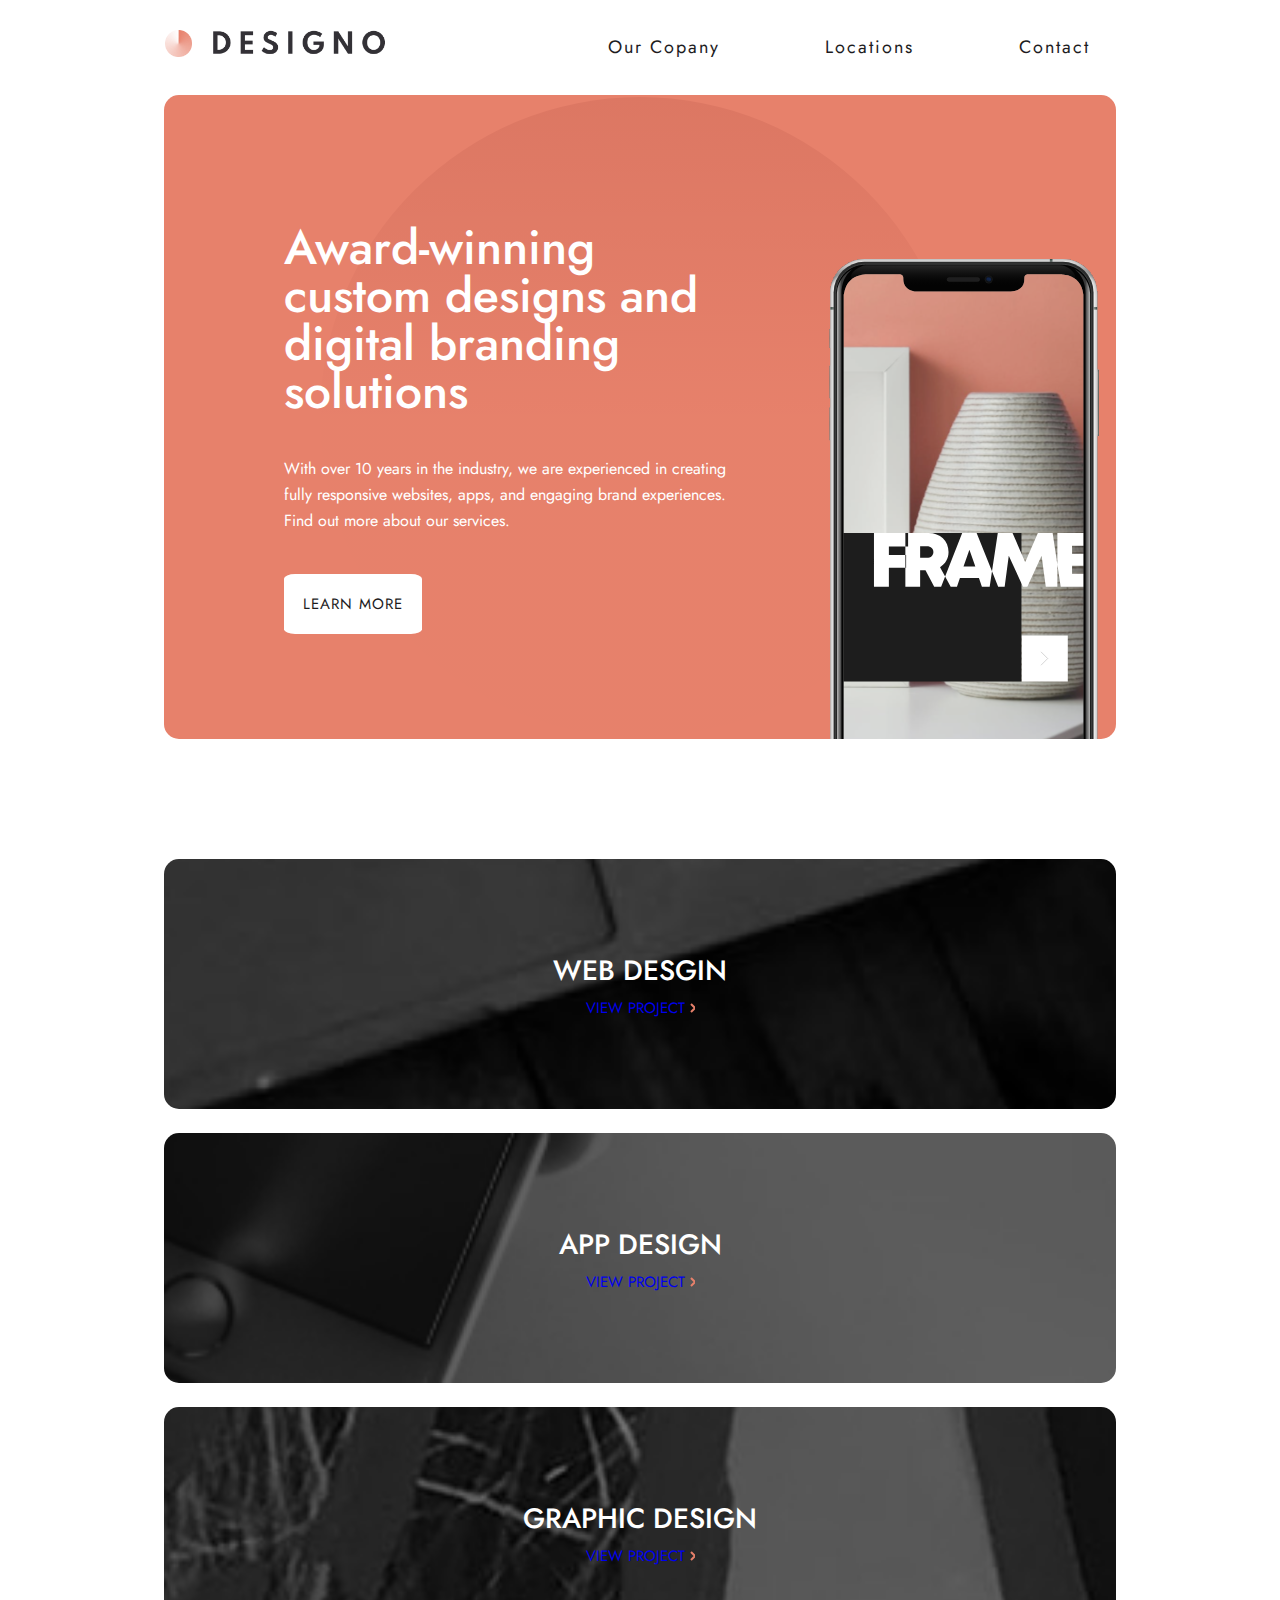
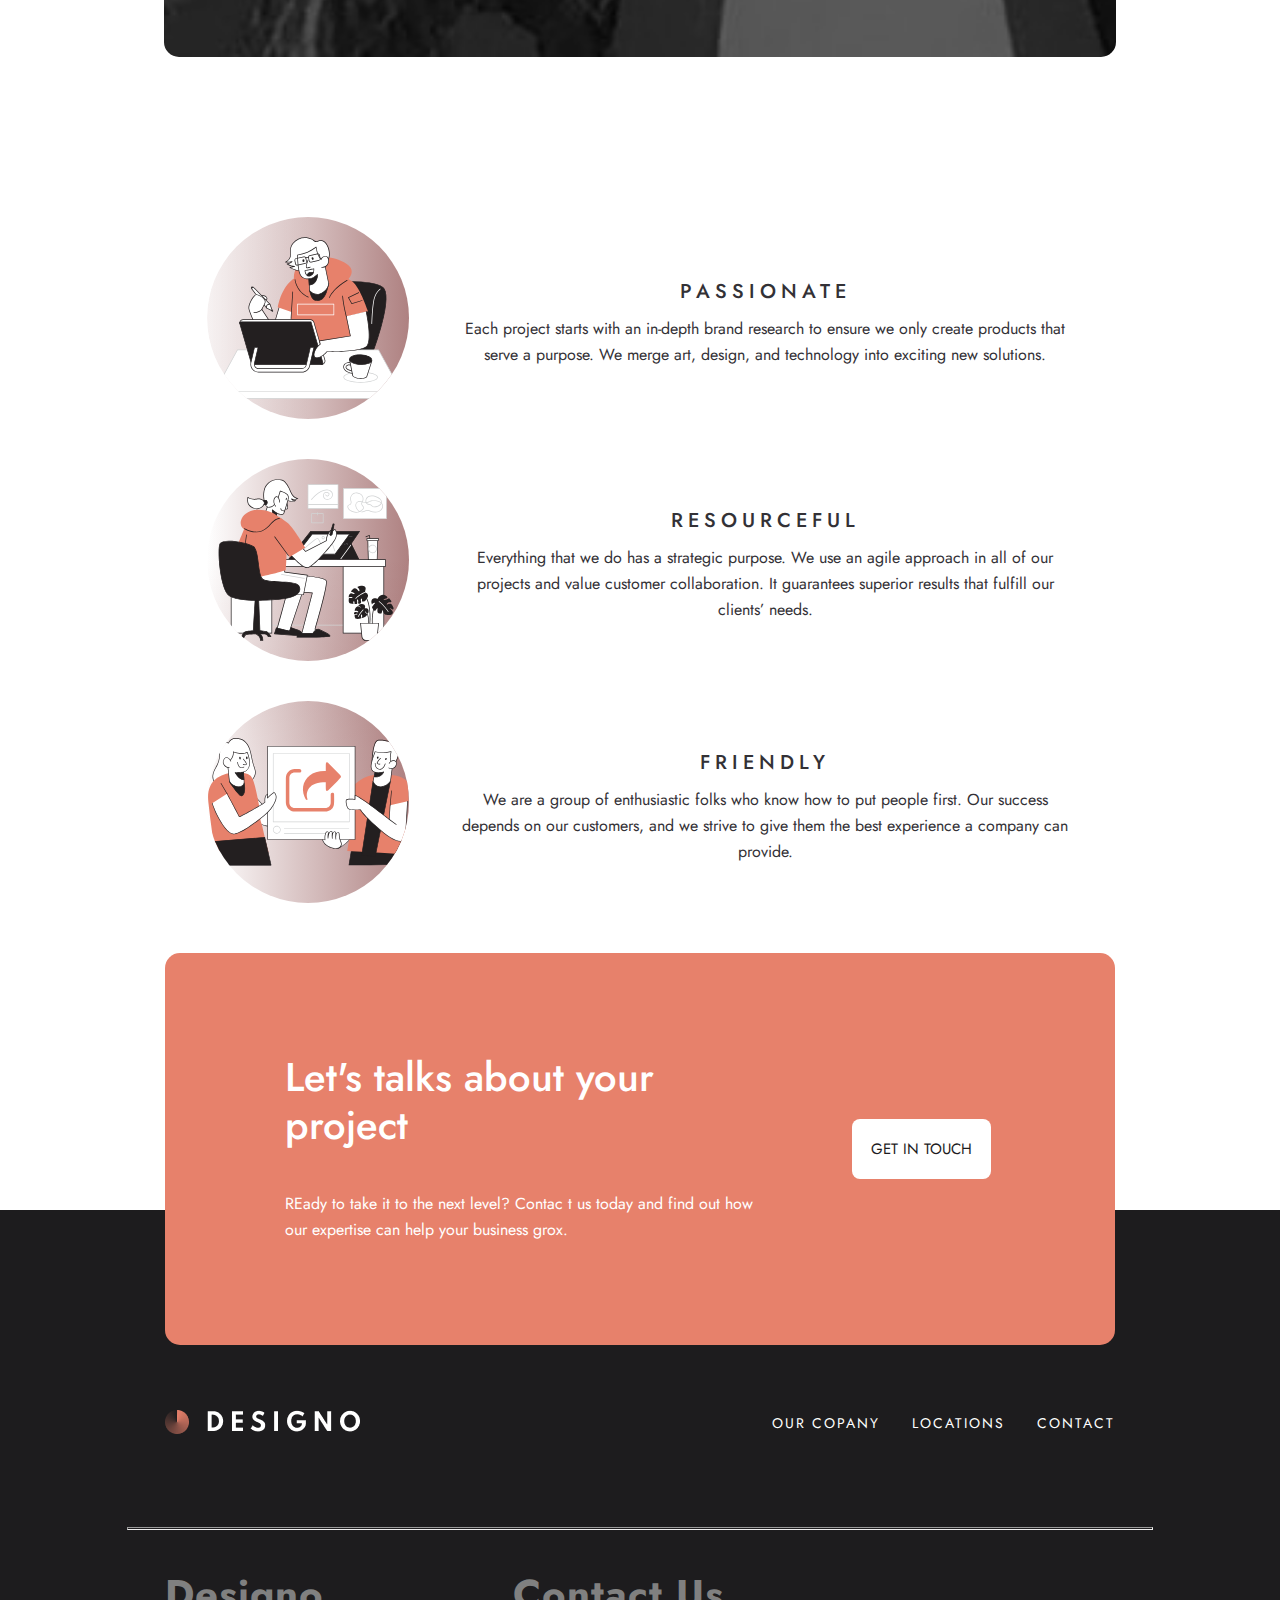
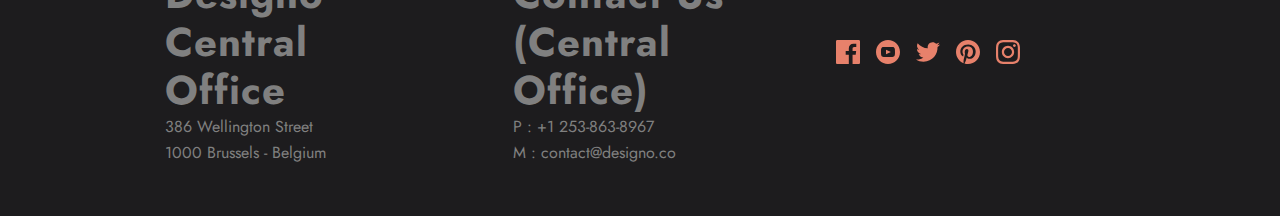
==== commit c1acabc7: "test547" ====
--- a/index.html
+++ b/index.html
@@ -69,19 +69,19 @@
             <section class="bbox_design bbox_web-design">
                <div class="bbox_text">
                     <h1>web desgin</h1>
-                    <p>view project</p>
+                    <p> <a href="webdesign.html"> view project <img src="/src/img/fleche_link.svg" alt=""></a></p>
                 </div>
             </section>
             <section class="bbox_design bbox_app-design">
                 <div class="bbox_text">
                     <h1>app design</h1>
-                    <p>view project</p>
+                    <p> <a href="app.html"> view project <img src="/src/img/fleche_link.svg" alt=""></a></p>
                 </div>
             </section>
             <secion class="bbox_design bbox_graphic-design">
                 <div class="bbox_text">
                     <h1>graphic design</h1>
-                    <p>view project</p>
+                    <p> <a href="https://melihakar4020.github.io/404-page/"> view project <img src="/src/img/fleche_link.svg" alt=""></a></p>
                 </div>
             </secion>
         </section>
--- a/src/css/index.min.css
+++ b/src/css/index.min.css
@@ -1 +1 @@
-@import"https://fonts.googleapis.com/css2?family=Jost:ital,wght@0,100;0,200;0,300;0,400;0,500;0,600;0,700;0,800;0,900;1,100;1,200;1,300;1,400;1,500;1,600;1,700;1,800;1,900&display=swap";@import"https://fonts.googleapis.com/css2?family=Jost:ital,wght@0,100;0,200;0,300;0,400;0,500;0,600;0,700;0,800;0,900;1,100;1,200;1,300;1,400;1,500;1,600;1,700;1,800;1,900&display=swap";@import"https://fonts.googleapis.com/css2?family=Jost:ital,wght@0,100;0,200;0,300;0,400;0,500;0,600;0,700;0,800;0,900;1,100;1,200;1,300;1,400;1,500;1,600;1,700;1,800;1,900&display=swap";html,body,span,span,applet,object,iframe,h1,h2,h3,h4,h5,h6,p,blockquote,pre,a,abbr,acronym,address,big,cite,code,del,dfn,em,img,ins,kbd,q,s,samp,small,strike,strong,sub,sup,tt,var,b,u,i,center,dl,dt,dd,ol,ul,li,fieldset,form,label,legend,table,caption,tbody,tfoot,thead,tr,th,td,article,aside,canvas,details,embed,figure,figcaption,footer,header,hgroup,menu,nav,output,ruby,section,summary,time,mark,audio,video{margin:0;padding:0;border:0;font-size:100%;font:inherit;vertical-align:baseline}article,aside,details,figcaption,figure,footer,header,hgroup,menu,nav,section{display:block}body{line-height:1}ol,ul{list-style:none}blockquote,q{quotes:none}blockquote:before,blockquote:after,q:before,q:after{content:"";content:none}table{border-collapse:collapse;border-spacing:0}h1{font-family:"Jost";font-style:normal;font-weight:500;font-size:48px;line-height:48px}h2{font-family:"Jost";font-style:normal;font-weight:500;font-size:40px;line-height:48px;letter-spacing:2px}h2{font-family:"Jost";font-style:normal;font-weight:500;font-size:20px;line-height:26px;letter-spacing:5px}body{font-family:"Jost";font-style:normal;font-weight:400;font-size:16px;line-height:26px}h1{font-family:"Jost";font-style:normal;font-weight:500;font-size:48px;line-height:48px}h2{font-family:"Jost";font-style:normal;font-weight:500;font-size:40px;line-height:48px;letter-spacing:2px}h2{font-family:"Jost";font-style:normal;font-weight:500;font-size:20px;line-height:26px;letter-spacing:5px}body{font-family:"Jost";font-style:normal;font-weight:400;font-size:16px;line-height:26px}.header{background-color:#fff;width:calc(100% - 70px);height:96px;display:-webkit-box;display:-ms-flexbox;display:flex;-webkit-box-pack:justify;-ms-flex-pack:justify;justify-content:space-between;-webkit-box-align:center;-ms-flex-align:center;align-items:center;padding:0px 35px}.header .logo{max-height:27px}.header .header_burger_close{display:none;cursor:pointer}.header .header_burger_close svg{width:35px;height:32px}.header .on{display:block}.header .header_burger_open{display:block;cursor:pointer}.header .header_burger_open svg{width:35px;height:32px}.header .off{display:none}.header ._nav_header{position:fixed;top:0;left:0;width:100%;height:235px;background-color:#1d1c1e;display:-webkit-box;display:-ms-flexbox;display:flex;margin-top:96px;-webkit-box-pack:justify;-ms-flex-pack:justify;justify-content:space-between;padding-left:24px;-webkit-transform:translateX(500vh);transform:translateX(500vh);-webkit-transition:all 1s;transition:all 1s}.header ._nav_header ._nav_header_list{display:-webkit-box;display:-ms-flexbox;display:flex;-webkit-box-orient:vertical;-webkit-box-direction:normal;-ms-flex-direction:column;flex-direction:column;-webkit-box-align:left;-ms-flex-align:left;align-items:left;-webkit-box-pack:center;-ms-flex-pack:center;justify-content:center;gap:35px}.header ._nav_header ._nav_header_list ._nav_header_link{color:#fff;text-decoration:none;font-size:24px;font-size:24px}.header .open{-webkit-transform:initial;transform:initial;display:-webkit-box;display:-ms-flexbox;display:flex}@media screen and (min-width: 376px){.header{display:-webkit-box;display:-ms-flexbox;display:flex;height:initial;width:initial;padding:0px 165px;background-color:#fff}.header img{margin-right:25px}.header ._nav_header{display:-webkit-box;display:-ms-flexbox;display:flex;-webkit-box-align:center;-ms-flex-align:center;align-items:center;-webkit-box-pack:center;-ms-flex-pack:center;justify-content:center;position:relative;width:initial;height:95px;background-color:#fff;margin-top:0px;padding-left:0px;-webkit-transform:none;transform:none;-webkit-transition:none;transition:none}.header ._nav_header ._nav_header_list{-webkit-box-orient:horizontal;-webkit-box-direction:normal;-ms-flex-direction:row;flex-direction:row;-webkit-box-align:center;-ms-flex-align:center;align-items:center;-webkit-box-pack:center;-ms-flex-pack:center;justify-content:center;display:-webkit-box;display:-ms-flexbox;display:flex;-webkit-box-pack:justify;-ms-flex-pack:justify;justify-content:space-between;align-items:center;height:56px;margin:0px 40px 0px 48px;position:relative;padding:0;margin:0;list-style:none;gap:55px}.header ._nav_header ._nav_header_list ._nav_header_link{color:#1d1c1e;text-decoration:none;font-weight:400;font-size:18px;padding:28px 25px 31px;line-height:14px;letter-spacing:2px}.header .header_burger_open{display:none}.header .header_burger_close{display:none}}h1{font-family:"Jost";font-style:normal;font-weight:500;font-size:48px;line-height:48px}h2{font-family:"Jost";font-style:normal;font-weight:500;font-size:40px;line-height:48px;letter-spacing:2px}h2{font-family:"Jost";font-style:normal;font-weight:500;font-size:20px;line-height:26px;letter-spacing:5px}body{font-family:"Jost";font-style:normal;font-weight:400;font-size:16px;line-height:26px}footer{width:100vw;display:-webkit-box;display:-ms-flexbox;display:flex;-webkit-box-orient:vertical;-webkit-box-direction:normal;-ms-flex-direction:column;flex-direction:column;gap:40px}footer .talk_project{position:relative;background-color:#e7816b;text-align:center;color:#fff;padding:25px;margin:50px 35px -200px;bottom:10;border-radius:15%}footer .talk_project h1{font-size:32px}footer .talk_project p{font-size:15px;margin-top:15px;margin-bottom:49px}footer .talk_project a{text-decoration:none;font-size:15px;color:#1d1c1e;padding:17px 19px;text-transform:uppercase;background-color:#fff;border-radius:8%}footer .black_bg{background-color:#1d1c1e;padding-top:150px;width:100vw;display:-webkit-box;display:-ms-flexbox;display:flex;-webkit-box-orient:vertical;-webkit-box-direction:normal;-ms-flex-direction:column;flex-direction:column;gap:40px}footer .black_bg .footer_nav{display:-webkit-box;display:-ms-flexbox;display:flex;-webkit-box-pack:justify;-ms-flex-pack:justify;justify-content:space-between;-webkit-box-align:center;-ms-flex-align:center;align-items:center;-webkit-box-orient:vertical;-webkit-box-direction:normal;-ms-flex-direction:column;flex-direction:column}footer .black_bg .footer_nav .logo{max-height:27px;margin:50px auto}footer .black_bg .footer_nav .ligne_mobile{color:rgba(255,255,255,.1);height:1px;width:80%;margin:0 24px 32px}footer .black_bg .footer_nav .footer_info_list{display:-webkit-box;display:-ms-flexbox;display:flex;-webkit-box-orient:vertical;-webkit-box-direction:normal;-ms-flex-direction:column;flex-direction:column;gap:32px;text-align:center;text-transform:uppercase;font-size:14px;letter-spacing:2px}footer .black_bg .footer_nav .footer_info_list .footer_info_link{text-decoration:none;color:#fff}footer .black_bg .ligne_pc{display:none}footer .black_bg .adress_contact{display:-webkit-box;display:-ms-flexbox;display:flex;-webkit-box-orient:vertical;-webkit-box-direction:normal;-ms-flex-direction:column;flex-direction:column;-webkit-box-align:center;-ms-flex-align:center;align-items:center;-ms-flex-line-pack:center;align-content:center;font-size:16px;color:gray;text-align:center;gap:40px;padding:0 50px}footer .black_bg .adress_contact h2{letter-spacing:1px;font-weight:700}footer .black_bg .adress_contact p{font-size:16px}footer .black_bg .reseau{color:#fff}footer .black_bg .reseau .menu_reseau{display:-webkit-box;display:-ms-flexbox;display:flex;-webkit-box-align:center;-ms-flex-align:center;align-items:center;-webkit-box-pack:center;-ms-flex-pack:center;justify-content:center;gap:16px}@media screen and (min-width: 768px){footer{width:100vw;display:-webkit-box;display:-ms-flexbox;display:flex;-webkit-box-orient:vertical;-webkit-box-direction:normal;-ms-flex-direction:column;flex-direction:column;gap:40px}footer .talk_project{position:relative;background-color:#e7816b;display:grid;-webkit-box-pack:center;-ms-flex-pack:center;justify-content:center;-webkit-box-align:center;-ms-flex-align:center;align-items:center;grid-template-columns:1fr 1fr;grid-template-rows:1fr 1fr;gap:0px 0px;grid-auto-flow:row;grid-template-areas:"h1 a" "p a";text-align:left;color:#fff;padding:25px;margin:50px 165px -175px;bottom:10;border-radius:15px}footer .talk_project h1{grid-area:h1;font-size:40px;width:468px;margin-left:95px;margin-top:75px}footer .talk_project p{grid-area:p;font-size:16px;margin-top:15px;margin-bottom:49px;width:468px;margin-left:95px}footer .talk_project a{margin:auto;grid-area:a;text-decoration:none;font-size:15px;color:#1d1c1e;text-align:center;padding:17px 19px;text-transform:uppercase;background-color:#fff;border-radius:8px}footer .black_bg{background-color:#1d1c1e;padding-top:150px;width:100vw}footer .black_bg .footer_nav{display:-webkit-box;display:-ms-flexbox;display:flex;-webkit-box-pack:justify;-ms-flex-pack:justify;justify-content:space-between;-webkit-box-align:center;-ms-flex-align:center;align-items:center;-webkit-box-orient:horizontal;-webkit-box-direction:normal;-ms-flex-direction:row;flex-direction:row;padding:0 165px}footer .black_bg .footer_nav .logo{max-height:27px;margin:50px 0}footer .black_bg .footer_nav .ligne_mobile{display:none}footer .black_bg .footer_nav .footer_info_list{display:-webkit-box;display:-ms-flexbox;display:flex;-webkit-box-orient:horizontal;-webkit-box-direction:normal;-ms-flex-direction:row;flex-direction:row;gap:32px;text-align:center;text-transform:uppercase;font-size:14px;letter-spacing:2px}footer .black_bg .footer_nav .footer_info_list .footer_info_link{text-decoration:none;color:#fff}footer .black_bg .ligne_pc{display:block;color:rgba(255,255,255,.1);height:1px;width:80%;margin:0 32px;-ms-flex-item-align:center;align-self:center}footer .black_bg .adresse_et_reseau{display:-webkit-box;display:-ms-flexbox;display:flex;-webkit-box-pack:justify;-ms-flex-pack:justify;justify-content:space-between;-webkit-box-align:center;-ms-flex-align:center;align-items:center;padding:0 165px;margin-bottom:50px}footer .black_bg .adresse_et_reseau .adress_contact{display:-webkit-box;display:-ms-flexbox;display:flex;-webkit-box-orient:horizontal;-webkit-box-direction:normal;-ms-flex-direction:row;flex-direction:row;-webkit-box-pack:left;-ms-flex-pack:left;justify-content:left;font-size:16px;color:gray;text-align:left;gap:155px;padding:0 0}footer .black_bg .adresse_et_reseau .adress_contact h2{letter-spacing:1px;font-weight:700}footer .black_bg .adresse_et_reseau .adress_contact p{font-size:16px}footer .black_bg .adresse_et_reseau .reseau{color:#fff}footer .black_bg .adresse_et_reseau .reseau .menu_reseau{display:-webkit-box;display:-ms-flexbox;display:flex;-webkit-box-align:center;-ms-flex-align:center;align-items:center;-webkit-box-pack:center;-ms-flex-pack:center;justify-content:center;gap:16px}}main .main_header{display:-webkit-box;display:-ms-flexbox;display:flex;-webkit-box-orient:vertical;-webkit-box-direction:normal;-ms-flex-direction:column;flex-direction:column;-webkit-box-align:center;-ms-flex-align:center;align-items:center;background-color:#e7816b;text-align:center;color:#fff;padding:25px 25px 0 25px;margin-bottom:120px;background-image:url("/src/img/index/oval.svg");background-repeat:no-repeat;background-position:center}main .main_header h1{font-size:32px;line-height:36px}main .main_header p{font-size:15px;margin-top:15px;margin-bottom:49px;line-height:25px}main .main_header a{display:inline;text-decoration:none;font-size:15px;color:#1d1c1e;padding:17px 19px;text-transform:uppercase;background-color:#fff;border-radius:8%;margin:auto}main .main_header .smartphone_mobile{margin-top:80px;width:272px}main .main_header .smartphone_deskop{display:none}main .bbox{display:-webkit-box;display:-ms-flexbox;display:flex;-webkit-box-orient:vertical;-webkit-box-direction:normal;-ms-flex-direction:column;flex-direction:column;-webkit-box-align:center;-ms-flex-align:center;align-items:center;-webkit-box-pack:center;-ms-flex-pack:center;justify-content:center;gap:24px}main .bbox .bbox_design{display:-webkit-box;display:-ms-flexbox;display:flex;-webkit-box-orient:vertical;-webkit-box-direction:normal;-ms-flex-direction:column;flex-direction:column;-webkit-box-align:center;-ms-flex-align:center;align-items:center;-webkit-box-pack:center;-ms-flex-pack:center;justify-content:center;width:91%;height:250px;color:#fff;text-align:center;text-transform:uppercase;background-color:#000;border-radius:15px}main .bbox .bbox_design .bbox_text h1{font-size:28px}main .bbox .bbox_design .bbox_text p{font-size:15px}main .bbox .bbox_web-design{background-image:url("/src/img/index/web-design.png");background-position:bottom right -50px;background-size:170%}main .bbox .bbox_app-design{background-image:url("/src/img/index/app-design.jpg");background-position:bottom right -50px;background-size:170%}main .bbox .bbox_graphic-design{background-image:url("/src/img/index/graphic design.jpg");background-position:bottom right -50px;background-size:170%}main .soft_skills{margin:160px 0 0 0;display:-webkit-box;display:-ms-flexbox;display:flex;-webkit-box-orient:vertical;-webkit-box-direction:normal;-ms-flex-direction:column;flex-direction:column;gap:40px}main .soft_skills .soft_skills_design{width:91%;margin:auto;text-align:center;color:#333136}main .soft_skills .soft_skills_design img{border-radius:50%;background:-webkit-gradient(linear, left top, right top, from(rgba(93, 2, 2, 0.0001)), to(rgba(93, 2, 2, 0.497569)));background:linear-gradient(90deg, rgba(93, 2, 2, 0.0001) 0%, rgba(93, 2, 2, 0.497569) 100%)}main .soft_skills .soft_skills_design h1{font-size:20px;text-transform:uppercase;letter-spacing:5px}main .soft_skills .soft_skills_design p{font-size:16px;line-height:26px}@media screen and (min-width: 376px){main{padding:0 40px}main .main_header{margin-bottom:120px;border-radius:15px}main .main_header h1{font-size:48px;line-height:48px;margin:60px 58px 0 68px;padding-bottom:15px}main .main_header p{font-size:16px;margin:8px 127px 49px 117px;line-height:26px}main .main_header a{padding:17px 19px;margin-bottom:80px}main .bbox .bbox_design{width:100%}main .soft_skills{margin:160px 0 17px 0}main .soft_skills .soft_skills_design{display:-webkit-box;display:-ms-flexbox;display:flex;-webkit-box-align:center;-ms-flex-align:center;align-items:center;gap:48px;width:100%;margin:auto;text-align:left}main .soft_skills .soft_skills_design img{background:-webkit-gradient(linear, left top, right top, from(rgba(93, 2, 2, 0.0001)), to(rgba(93, 2, 2, 0.497569)));background:linear-gradient(90deg, rgba(93, 2, 2, 0.0001) 0%, rgba(93, 2, 2, 0.497569) 100%)}}@media screen and (min-width: 769px){main{padding:0 164px}main .main_header{display:-webkit-box;display:-ms-flexbox;display:flex;-webkit-box-orient:horizontal;-webkit-box-direction:normal;-ms-flex-direction:row;flex-direction:row;-webkit-box-align:center;-ms-flex-align:center;align-items:center;gap:99px;background-color:#e7816b;color:#fff;text-align:center;padding:25px 25px 0 25px;margin-bottom:120px;background-image:url("/src/img/index/oval.svg");background-repeat:no-repeat;background-position:center}main .main_header .colonne_deskop{display:-webkit-box;display:-ms-flexbox;display:flex;-webkit-box-orient:vertical;-webkit-box-direction:normal;-ms-flex-direction:column;flex-direction:column;-webkit-box-align:start;-ms-flex-align:start;align-items:flex-start;gap:40px;width:540px;margin-left:95px;text-align:left}main .main_header .colonne_deskop h1{font-size:48px;line-height:48px;margin:0;padding:0}main .main_header .colonne_deskop p{font-size:16px;line-height:26px;margin:0;padding:0;width:445px}main .main_header .colonne_deskop a{display:inline;text-decoration:none;font-size:15px;letter-spacing:1px;color:#1d1c1e;padding:17px 19px;text-transform:uppercase;background-color:#fff;border-radius:8%;margin:0}main .main_header .smartphone_mobile{display:none}main .main_header .smartphone_deskop{-ms-flex-item-align:end;align-self:flex-end;display:block;margin:139px 99px 0 0;width:272px}main .bbox{display:-webkit-box;display:-ms-flexbox;display:flex;-webkit-box-orient:vertical;-webkit-box-direction:normal;-ms-flex-direction:column;flex-direction:column;-webkit-box-align:center;-ms-flex-align:center;align-items:center;-webkit-box-pack:center;-ms-flex-pack:center;justify-content:center;gap:24px}main .bbox .bbox_design{display:-webkit-box;display:-ms-flexbox;display:flex;-webkit-box-orient:vertical;-webkit-box-direction:normal;-ms-flex-direction:column;flex-direction:column;-webkit-box-align:center;-ms-flex-align:center;align-items:center;-webkit-box-pack:center;-ms-flex-pack:center;justify-content:center;width:91%;height:250px;color:#fff;text-align:center;text-transform:uppercase;background-color:#000;border-radius:15px;width:100%}main .bbox .bbox_design .bbox_text h1{font-size:28px}main .bbox .bbox_design .bbox_text p{font-size:15px}main .bbox .bbox_web-design{background-image:url("/src/img/index/web-design.png");background-position:bottom right -50px;background-size:170%}main .bbox .bbox_app-design{background-image:url("/src/img/index/app-design.jpg");background-position:bottom right -50px;background-size:170%}main .bbox .bbox_graphic-design{background-image:url("/src/img/index/graphic design.jpg");background-position:bottom right -50px;background-size:170%}main .soft_skills{margin:160px 0 0 0;display:-webkit-box;display:-ms-flexbox;display:flex;-webkit-box-orient:vertical;-webkit-box-direction:normal;-ms-flex-direction:column;flex-direction:column;gap:40px}main .soft_skills .soft_skills_design{width:91%;margin:auto;text-align:center;color:#333136}main .soft_skills .soft_skills_design img{border-radius:50%;background:-webkit-gradient(linear, left top, right top, from(rgba(93, 2, 2, 0.0001)), to(rgba(93, 2, 2, 0.497569)));background:linear-gradient(90deg, rgba(93, 2, 2, 0.0001) 0%, rgba(93, 2, 2, 0.497569) 100%)}main .soft_skills .soft_skills_design h1{font-size:20px;text-transform:uppercase;letter-spacing:5px}main .soft_skills .soft_skills_design p{font-size:16px;line-height:26px}}/*# sourceMappingURL=index.min.css.map */+@import"https://fonts.googleapis.com/css2?family=Jost:ital,wght@0,100;0,200;0,300;0,400;0,500;0,600;0,700;0,800;0,900;1,100;1,200;1,300;1,400;1,500;1,600;1,700;1,800;1,900&display=swap";@import"https://fonts.googleapis.com/css2?family=Jost:ital,wght@0,100;0,200;0,300;0,400;0,500;0,600;0,700;0,800;0,900;1,100;1,200;1,300;1,400;1,500;1,600;1,700;1,800;1,900&display=swap";@import"https://fonts.googleapis.com/css2?family=Jost:ital,wght@0,100;0,200;0,300;0,400;0,500;0,600;0,700;0,800;0,900;1,100;1,200;1,300;1,400;1,500;1,600;1,700;1,800;1,900&display=swap";html,body,span,span,applet,object,iframe,h1,h2,h3,h4,h5,h6,p,blockquote,pre,a,abbr,acronym,address,big,cite,code,del,dfn,em,img,ins,kbd,q,s,samp,small,strike,strong,sub,sup,tt,var,b,u,i,center,dl,dt,dd,ol,ul,li,fieldset,form,label,legend,table,caption,tbody,tfoot,thead,tr,th,td,article,aside,canvas,details,embed,figure,figcaption,footer,header,hgroup,menu,nav,output,ruby,section,summary,time,mark,audio,video{margin:0;padding:0;border:0;font-size:100%;font:inherit;vertical-align:baseline}article,aside,details,figcaption,figure,footer,header,hgroup,menu,nav,section{display:block}body{line-height:1}ol,ul{list-style:none}blockquote,q{quotes:none}blockquote:before,blockquote:after,q:before,q:after{content:"";content:none}table{border-collapse:collapse;border-spacing:0}h1{font-family:"Jost";font-style:normal;font-weight:500;font-size:48px;line-height:48px}h2{font-family:"Jost";font-style:normal;font-weight:500;font-size:40px;line-height:48px;letter-spacing:2px}h3{font-family:"Jost";font-style:normal;font-weight:500;font-size:20px;line-height:26px;letter-spacing:5px}body{font-family:"Jost";font-style:normal;font-weight:400;font-size:16px;line-height:26px}h1{font-family:"Jost";font-style:normal;font-weight:500;font-size:48px;line-height:48px}h2{font-family:"Jost";font-style:normal;font-weight:500;font-size:40px;line-height:48px;letter-spacing:2px}h3{font-family:"Jost";font-style:normal;font-weight:500;font-size:20px;line-height:26px;letter-spacing:5px}body{font-family:"Jost";font-style:normal;font-weight:400;font-size:16px;line-height:26px}.header{background-color:#fff;width:calc(100% - 70px);height:96px;display:-webkit-box;display:-ms-flexbox;display:flex;-webkit-box-pack:justify;-ms-flex-pack:justify;justify-content:space-between;-webkit-box-align:center;-ms-flex-align:center;align-items:center;padding:0px 35px}.header .logo{max-height:27px}.header .header_burger_close{display:none;cursor:pointer}.header .header_burger_close svg{width:35px;height:32px}.header .on{display:block}.header .header_burger_open{display:block;cursor:pointer}.header .header_burger_open svg{width:35px;height:32px}.header .off{display:none}.header ._nav_header{position:fixed;top:0;left:0;width:100%;height:235px;background-color:#1d1c1e;display:-webkit-box;display:-ms-flexbox;display:flex;margin-top:96px;-webkit-box-pack:justify;-ms-flex-pack:justify;justify-content:space-between;padding-left:24px;-webkit-transform:translateX(500vh);transform:translateX(500vh);-webkit-transition:all 1s;transition:all 1s}.header ._nav_header ._nav_header_list{display:-webkit-box;display:-ms-flexbox;display:flex;-webkit-box-orient:vertical;-webkit-box-direction:normal;-ms-flex-direction:column;flex-direction:column;-webkit-box-align:left;-ms-flex-align:left;align-items:left;-webkit-box-pack:center;-ms-flex-pack:center;justify-content:center;gap:35px}.header ._nav_header ._nav_header_list ._nav_header_link{color:#fff;text-decoration:none;font-size:24px;font-size:24px}.header .open{-webkit-transform:initial;transform:initial;display:-webkit-box;display:-ms-flexbox;display:flex}@media screen and (min-width: 376px){.header{display:-webkit-box;display:-ms-flexbox;display:flex;height:initial;width:initial;padding:0px 165px;background-color:#fff}.header img{margin-right:25px}.header ._nav_header{display:-webkit-box;display:-ms-flexbox;display:flex;-webkit-box-align:center;-ms-flex-align:center;align-items:center;-webkit-box-pack:center;-ms-flex-pack:center;justify-content:center;position:relative;width:initial;height:95px;background-color:#fff;margin-top:0px;padding-left:0px;-webkit-transform:none;transform:none;-webkit-transition:none;transition:none}.header ._nav_header ._nav_header_list{-webkit-box-orient:horizontal;-webkit-box-direction:normal;-ms-flex-direction:row;flex-direction:row;-webkit-box-align:center;-ms-flex-align:center;align-items:center;-webkit-box-pack:center;-ms-flex-pack:center;justify-content:center;display:-webkit-box;display:-ms-flexbox;display:flex;-webkit-box-pack:justify;-ms-flex-pack:justify;justify-content:space-between;align-items:center;height:56px;margin:0px 40px 0px 48px;position:relative;padding:0;margin:0;list-style:none;gap:55px}.header ._nav_header ._nav_header_list ._nav_header_link{color:#1d1c1e;text-decoration:none;font-weight:400;font-size:18px;padding:28px 25px 31px;line-height:14px;letter-spacing:2px}.header .header_burger_open{display:none}.header .header_burger_close{display:none}}h1{font-family:"Jost";font-style:normal;font-weight:500;font-size:48px;line-height:48px}h2{font-family:"Jost";font-style:normal;font-weight:500;font-size:40px;line-height:48px;letter-spacing:2px}h3{font-family:"Jost";font-style:normal;font-weight:500;font-size:20px;line-height:26px;letter-spacing:5px}body{font-family:"Jost";font-style:normal;font-weight:400;font-size:16px;line-height:26px}footer{width:100vw;display:-webkit-box;display:-ms-flexbox;display:flex;-webkit-box-orient:vertical;-webkit-box-direction:normal;-ms-flex-direction:column;flex-direction:column;gap:40px}footer .talk_project{position:relative;background-color:#e7816b;text-align:center;color:#fff;padding:25px;margin:50px 35px -200px;bottom:10;border-radius:15px}footer .talk_project h1{font-size:32px}footer .talk_project p{font-size:15px;margin-top:15px;margin-bottom:49px}footer .talk_project a{text-decoration:none;font-size:15px;color:#1d1c1e;padding:17px 19px;text-transform:uppercase;background-color:#fff;border-radius:8px}footer .black_bg{background-color:#1d1c1e;padding-top:150px;width:100vw;display:-webkit-box;display:-ms-flexbox;display:flex;-webkit-box-orient:vertical;-webkit-box-direction:normal;-ms-flex-direction:column;flex-direction:column;gap:40px}footer .black_bg .footer_nav{display:-webkit-box;display:-ms-flexbox;display:flex;-webkit-box-pack:justify;-ms-flex-pack:justify;justify-content:space-between;-webkit-box-align:center;-ms-flex-align:center;align-items:center;-webkit-box-orient:vertical;-webkit-box-direction:normal;-ms-flex-direction:column;flex-direction:column}footer .black_bg .footer_nav .logo{max-height:27px;margin:50px auto}footer .black_bg .footer_nav .ligne_mobile{color:rgba(255,255,255,.1);height:1px;width:80%;margin:0 24px 32px}footer .black_bg .footer_nav .footer_info_list{display:-webkit-box;display:-ms-flexbox;display:flex;-webkit-box-orient:vertical;-webkit-box-direction:normal;-ms-flex-direction:column;flex-direction:column;gap:32px;text-align:center;text-transform:uppercase;font-size:14px;letter-spacing:2px}footer .black_bg .footer_nav .footer_info_list .footer_info_link{text-decoration:none;color:#fff}footer .black_bg .ligne_pc{display:none}footer .black_bg .adress_contact{display:-webkit-box;display:-ms-flexbox;display:flex;-webkit-box-orient:vertical;-webkit-box-direction:normal;-ms-flex-direction:column;flex-direction:column;-webkit-box-align:center;-ms-flex-align:center;align-items:center;-ms-flex-line-pack:center;align-content:center;font-size:16px;color:gray;text-align:center;gap:40px;padding:0 50px}footer .black_bg .adress_contact h2{letter-spacing:1px;font-weight:700}footer .black_bg .adress_contact p{font-size:16px}footer .black_bg .reseau{color:#fff}footer .black_bg .reseau .menu_reseau{display:-webkit-box;display:-ms-flexbox;display:flex;-webkit-box-align:center;-ms-flex-align:center;align-items:center;-webkit-box-pack:center;-ms-flex-pack:center;justify-content:center;gap:16px;margin:40px 95px 64px}@media screen and (min-width: 369px){footer .talk_project{display:-webkit-box;display:-ms-flexbox;display:flex;-webkit-box-orient:vertical;-webkit-box-direction:normal;-ms-flex-direction:column;flex-direction:column;-webkit-box-pack:center;-ms-flex-pack:center;justify-content:center;-webkit-box-align:center;-ms-flex-align:center;align-items:center;gap:0px 0px;text-align:center;margin:50px 39px -175px}footer .talk_project h1{font-size:40px;width:468px}footer .talk_project p{font-size:16px;width:468px}footer .talk_project a{margin:auto;font-size:15px;text-align:center}footer .black_bg .footer_nav{-webkit-box-orient:horizontal;-webkit-box-direction:normal;-ms-flex-direction:row;flex-direction:row;padding:0 40px}footer .black_bg .footer_nav .logo{margin:50px 0}footer .black_bg .footer_nav .ligne_mobile{display:none}footer .black_bg .footer_nav .footer_info_list{-webkit-box-orient:horizontal;-webkit-box-direction:normal;-ms-flex-direction:row;flex-direction:row}footer .black_bg .ligne_pc{display:block;color:rgba(255,255,255,.1);height:1px;width:80%;margin:0 32px;-ms-flex-item-align:center;align-self:center}footer .black_bg .adresse_et_reseau{display:-webkit-box;display:-ms-flexbox;display:flex;-webkit-box-pack:justify;-ms-flex-pack:justify;justify-content:space-between;-webkit-box-align:center;-ms-flex-align:center;align-items:center;padding:0 39px;margin-bottom:80px}footer .black_bg .adresse_et_reseau .adress_contact{-webkit-box-orient:horizontal;-webkit-box-direction:normal;-ms-flex-direction:row;flex-direction:row;-webkit-box-pack:left;-ms-flex-pack:left;justify-content:left;text-align:left;gap:15px;padding:0 0}}@media screen and (min-width: 769px){footer{width:100vw;display:-webkit-box;display:-ms-flexbox;display:flex;-webkit-box-orient:vertical;-webkit-box-direction:normal;-ms-flex-direction:column;flex-direction:column;gap:40px}footer .talk_project{position:relative;background-color:#e7816b;display:grid;-webkit-box-pack:center;-ms-flex-pack:center;justify-content:center;-webkit-box-align:center;-ms-flex-align:center;align-items:center;grid-template-columns:1fr 1fr;grid-template-rows:1fr 1fr;gap:0px 0px;grid-auto-flow:row;grid-template-areas:"h1 a" "p a";text-align:left;color:#fff;padding:25px;margin:50px 165px -175px;bottom:10;border-radius:15px}footer .talk_project h1{grid-area:h1;font-size:40px;width:468px;margin-left:95px;margin-top:75px}footer .talk_project p{grid-area:p;font-size:16px;margin-top:15px;margin-bottom:49px;width:468px;margin-left:95px}footer .talk_project a{margin:auto;grid-area:a;text-decoration:none;font-size:15px;color:#1d1c1e;text-align:center;padding:17px 19px;text-transform:uppercase;background-color:#fff;border-radius:8px}footer .black_bg{background-color:#1d1c1e;padding-top:150px;width:100vw}footer .black_bg .footer_nav{display:-webkit-box;display:-ms-flexbox;display:flex;-webkit-box-pack:justify;-ms-flex-pack:justify;justify-content:space-between;-webkit-box-align:center;-ms-flex-align:center;align-items:center;-webkit-box-orient:horizontal;-webkit-box-direction:normal;-ms-flex-direction:row;flex-direction:row;padding:0 165px}footer .black_bg .footer_nav .logo{max-height:27px;margin:50px 0}footer .black_bg .footer_nav .ligne_mobile{display:none}footer .black_bg .footer_nav .footer_info_list{display:-webkit-box;display:-ms-flexbox;display:flex;-webkit-box-orient:horizontal;-webkit-box-direction:normal;-ms-flex-direction:row;flex-direction:row;gap:32px;text-align:center;text-transform:uppercase;font-size:14px;letter-spacing:2px}footer .black_bg .footer_nav .footer_info_list .footer_info_link{text-decoration:none;color:#fff}footer .black_bg .ligne_pc{display:block;color:rgba(255,255,255,.1);height:1px;width:80%;margin:0 32px;-ms-flex-item-align:center;align-self:center}footer .black_bg .adresse_et_reseau{display:-webkit-box;display:-ms-flexbox;display:flex;-webkit-box-pack:justify;-ms-flex-pack:justify;justify-content:space-between;-webkit-box-align:center;-ms-flex-align:center;align-items:center;padding:0 165px;margin-bottom:50px}footer .black_bg .adresse_et_reseau .adress_contact{display:-webkit-box;display:-ms-flexbox;display:flex;-webkit-box-orient:horizontal;-webkit-box-direction:normal;-ms-flex-direction:row;flex-direction:row;-webkit-box-pack:left;-ms-flex-pack:left;justify-content:left;font-size:16px;color:gray;text-align:left;gap:155px;padding:0 0}footer .black_bg .adresse_et_reseau .adress_contact h2{letter-spacing:1px;font-weight:700}footer .black_bg .adresse_et_reseau .adress_contact p{font-size:16px}footer .black_bg .adresse_et_reseau .reseau{color:#fff}footer .black_bg .adresse_et_reseau .reseau .menu_reseau{display:-webkit-box;display:-ms-flexbox;display:flex;-webkit-box-align:center;-ms-flex-align:center;align-items:center;-webkit-box-pack:center;-ms-flex-pack:center;justify-content:center;gap:16px}}main .main_header{display:-webkit-box;display:-ms-flexbox;display:flex;-webkit-box-orient:vertical;-webkit-box-direction:normal;-ms-flex-direction:column;flex-direction:column;-webkit-box-align:center;-ms-flex-align:center;align-items:center;background-color:#e7816b;text-align:center;color:#fff;padding:25px 25px 0 25px;margin-bottom:120px;background-image:url("/src/img/index/oval.svg");background-repeat:no-repeat;background-position:center}main .main_header h1{font-size:32px;line-height:36px}main .main_header p{font-size:15px;margin-top:15px;margin-bottom:49px;line-height:25px}main .main_header a{display:inline;text-decoration:none;font-size:15px;color:#1d1c1e;padding:17px 19px;text-transform:uppercase;background-color:#fff;border-radius:8%;margin:auto}main .main_header .smartphone_mobile{margin-top:80px;width:272px}main .main_header .smartphone_deskop{display:none}main .bbox{display:-webkit-box;display:-ms-flexbox;display:flex;-webkit-box-orient:vertical;-webkit-box-direction:normal;-ms-flex-direction:column;flex-direction:column;-webkit-box-align:center;-ms-flex-align:center;align-items:center;-webkit-box-pack:center;-ms-flex-pack:center;justify-content:center;gap:24px}main .bbox .bbox_design{display:-webkit-box;display:-ms-flexbox;display:flex;-webkit-box-orient:vertical;-webkit-box-direction:normal;-ms-flex-direction:column;flex-direction:column;-webkit-box-align:center;-ms-flex-align:center;align-items:center;-webkit-box-pack:center;-ms-flex-pack:center;justify-content:center;width:91%;height:250px;color:#fff;text-align:center;text-transform:uppercase;background-color:#000;border-radius:15px}main .bbox .bbox_design .bbox_text h1{font-size:28px}main .bbox .bbox_design .bbox_text p{font-size:15px}main .bbox .bbox_design .bbox_text a{text-decoration:none}main .bbox .bbox_design .bbox_text a:visited{color:#fff}main .bbox .bbox_design .bbox_text a img{display:none}main .bbox .bbox_web-design{background-image:url("/src/img/index/web-design.png");background-position:bottom right -50px;background-size:170%}main .bbox .bbox_app-design{background-image:url("/src/img/index/app-design.jpg");background-position:bottom right -50px;background-size:170%}main .bbox .bbox_graphic-design{background-image:url("/src/img/index/graphic design.jpg");background-position:bottom right -50px;background-size:170%}main .soft_skills{margin:160px 0 0 0;display:-webkit-box;display:-ms-flexbox;display:flex;-webkit-box-orient:vertical;-webkit-box-direction:normal;-ms-flex-direction:column;flex-direction:column;gap:40px}main .soft_skills .soft_skills_design{width:91%;margin:auto;text-align:center;color:#333136}main .soft_skills .soft_skills_design img{border-radius:50%;background:-webkit-gradient(linear, left top, right top, from(rgba(93, 2, 2, 0.0001)), to(rgba(93, 2, 2, 0.497569)));background:linear-gradient(90deg, rgba(93, 2, 2, 0.0001) 0%, rgba(93, 2, 2, 0.497569) 100%)}main .soft_skills .soft_skills_design h1{font-size:20px;text-transform:uppercase;letter-spacing:5px}main .soft_skills .soft_skills_design p{font-size:16px;line-height:26px}@media screen and (min-width: 376px){main{padding:0 40px}main .main_header{margin-bottom:120px;border-radius:15px}main .main_header h1{font-size:48px;line-height:48px;margin:60px 58px 0 68px;padding-bottom:15px}main .main_header p{font-size:16px;margin:8px 127px 49px 117px;line-height:26px}main .main_header a{padding:17px 19px;margin-bottom:80px}main .bbox .bbox_design{width:100%}main .soft_skills{margin:160px 0 17px 0}main .soft_skills .soft_skills_design{display:-webkit-box;display:-ms-flexbox;display:flex;-webkit-box-align:center;-ms-flex-align:center;align-items:center;gap:48px;width:100%;margin:auto;text-align:left}main .soft_skills .soft_skills_design img{background:-webkit-gradient(linear, left top, right top, from(rgba(93, 2, 2, 0.0001)), to(rgba(93, 2, 2, 0.497569)));background:linear-gradient(90deg, rgba(93, 2, 2, 0.0001) 0%, rgba(93, 2, 2, 0.497569) 100%)}}@media screen and (min-width: 769px){main{padding:0 164px}main .main_header{display:-webkit-box;display:-ms-flexbox;display:flex;-webkit-box-orient:horizontal;-webkit-box-direction:normal;-ms-flex-direction:row;flex-direction:row;-webkit-box-align:center;-ms-flex-align:center;align-items:center;gap:99px;background-color:#e7816b;color:#fff;text-align:center;padding:25px 25px 0 25px;margin-bottom:120px;background-image:url("/src/img/index/oval.svg");background-repeat:no-repeat;background-position:center}main .main_header .colonne_deskop{display:-webkit-box;display:-ms-flexbox;display:flex;-webkit-box-orient:vertical;-webkit-box-direction:normal;-ms-flex-direction:column;flex-direction:column;-webkit-box-align:start;-ms-flex-align:start;align-items:flex-start;gap:40px;width:540px;margin-left:95px;text-align:left}main .main_header .colonne_deskop h1{font-size:48px;line-height:48px;margin:0;padding:0}main .main_header .colonne_deskop p{font-size:16px;line-height:26px;margin:0;padding:0;width:445px}main .main_header .colonne_deskop a{display:inline;text-decoration:none;font-size:15px;letter-spacing:1px;color:#1d1c1e;padding:17px 19px;text-transform:uppercase;background-color:#fff;border-radius:8%;margin:0}main .main_header .smartphone_mobile{display:none}main .main_header .smartphone_deskop{-ms-flex-item-align:end;align-self:flex-end;display:block;margin:139px 99px 0 0;width:272px}main .bbox{display:-webkit-box;display:-ms-flexbox;display:flex;-webkit-box-orient:vertical;-webkit-box-direction:normal;-ms-flex-direction:column;flex-direction:column;-webkit-box-align:center;-ms-flex-align:center;align-items:center;-webkit-box-pack:center;-ms-flex-pack:center;justify-content:center;gap:24px}main .bbox .bbox_design{display:-webkit-box;display:-ms-flexbox;display:flex;-webkit-box-orient:vertical;-webkit-box-direction:normal;-ms-flex-direction:column;flex-direction:column;-webkit-box-align:center;-ms-flex-align:center;align-items:center;-webkit-box-pack:center;-ms-flex-pack:center;justify-content:center;width:91%;height:250px;color:#fff;text-align:center;text-transform:uppercase;background-color:#000;border-radius:15px;width:100%}main .bbox .bbox_design .bbox_text h1{font-size:28px}main .bbox .bbox_design .bbox_text p{font-size:15px}main .bbox .bbox_design .bbox_text a img{display:initial}main .bbox .bbox_web-design{background-image:url("/src/img/index/web-design.png");background-position:bottom right -50px;background-size:170%}main .bbox .bbox_app-design{background-image:url("/src/img/index/app-design.jpg");background-position:bottom right -50px;background-size:170%}main .bbox .bbox_graphic-design{background-image:url("/src/img/index/graphic design.jpg");background-position:bottom right -50px;background-size:170%}main .soft_skills{margin:160px 0 0 0;display:-webkit-box;display:-ms-flexbox;display:flex;-webkit-box-orient:vertical;-webkit-box-direction:normal;-ms-flex-direction:column;flex-direction:column;gap:40px}main .soft_skills .soft_skills_design{width:91%;margin:auto;text-align:center;color:#333136}main .soft_skills .soft_skills_design img{border-radius:50%;background:-webkit-gradient(linear, left top, right top, from(rgba(93, 2, 2, 0.0001)), to(rgba(93, 2, 2, 0.497569)));background:linear-gradient(90deg, rgba(93, 2, 2, 0.0001) 0%, rgba(93, 2, 2, 0.497569) 100%)}main .soft_skills .soft_skills_design h1{font-size:20px;text-transform:uppercase;letter-spacing:5px}main .soft_skills .soft_skills_design p{font-size:16px;line-height:26px}}/*# sourceMappingURL=index.min.css.map */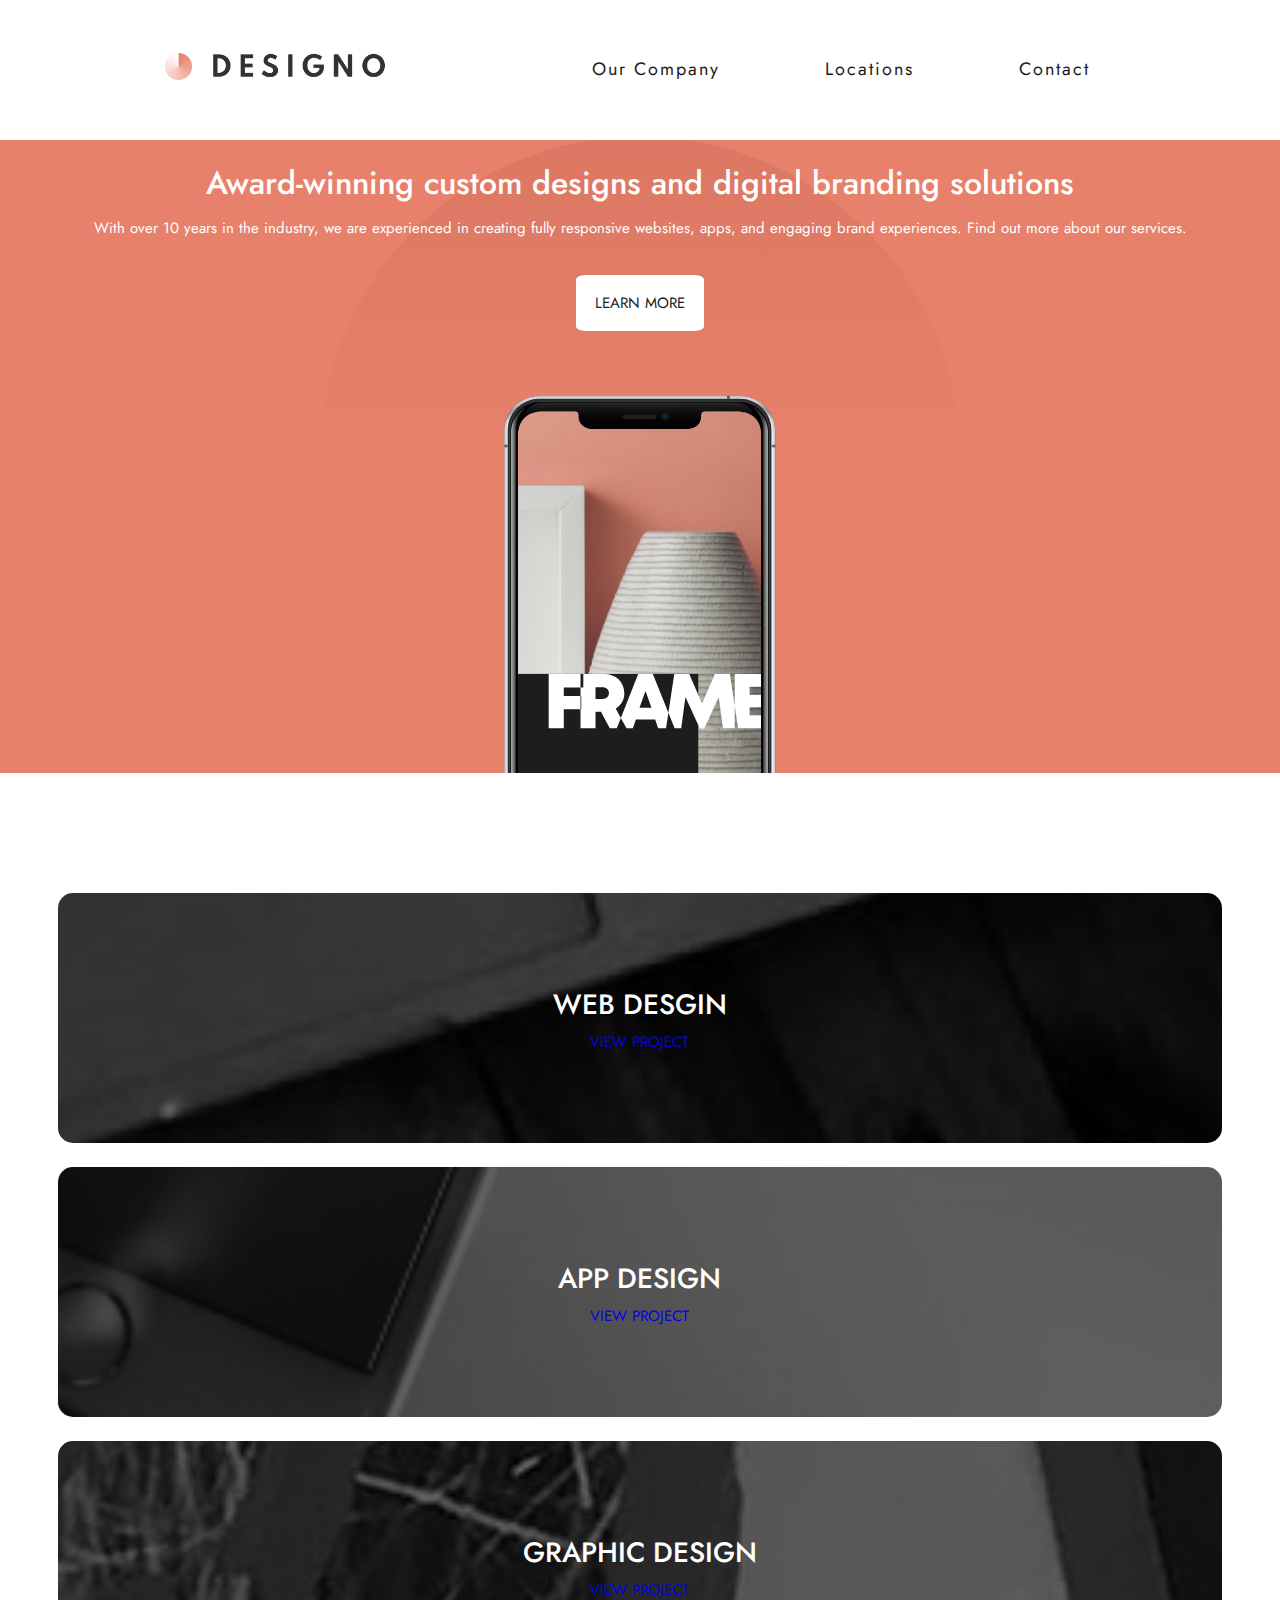
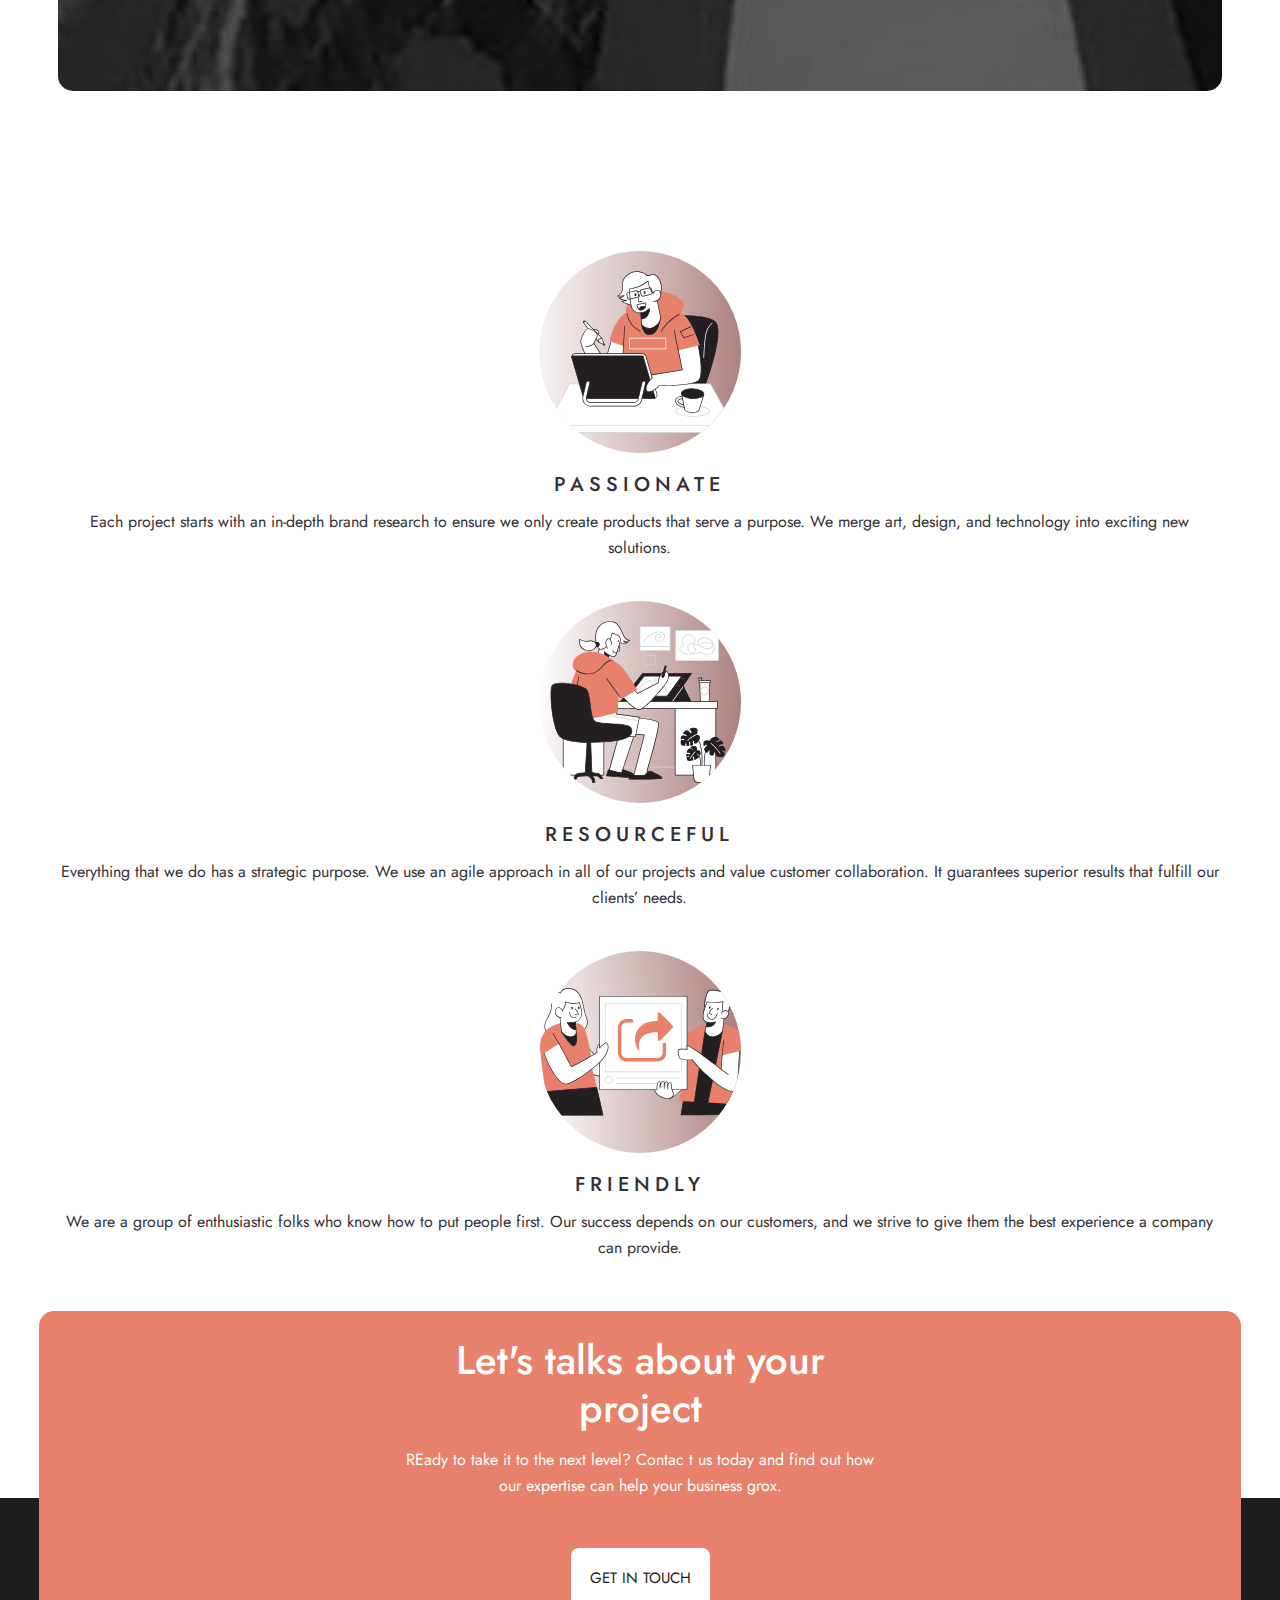
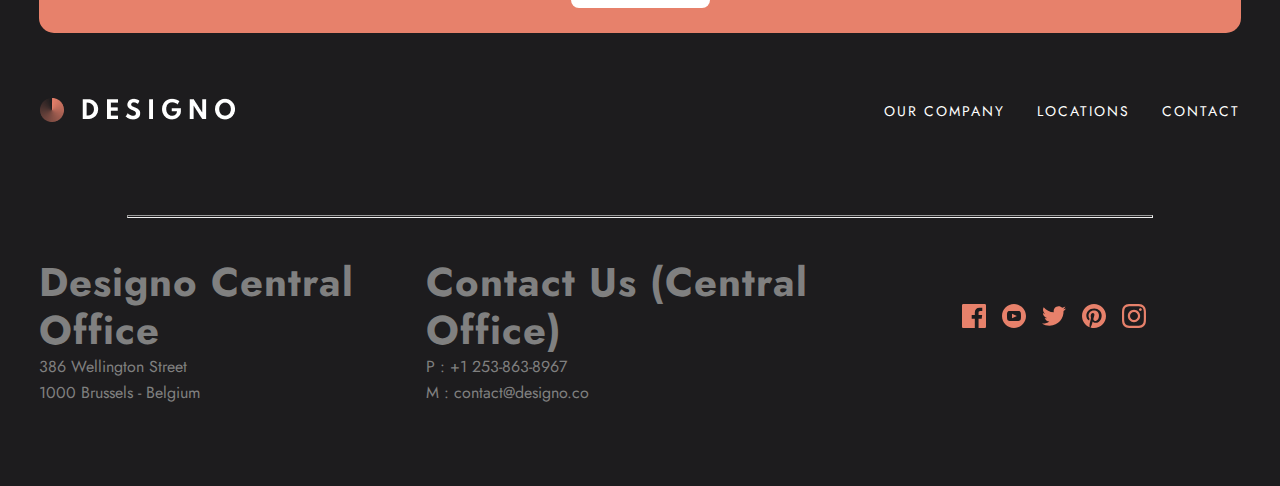
==== commit a465504e: "finition 1.0" ====
--- a/index.html
+++ b/index.html
@@ -33,7 +33,7 @@
 
         <nav class="_nav_header">  
             <ul class="_nav_header_list">
-                <li><a href="about.html" class="_nav_header_link">Our Copany</a></li>
+                <li><a href="about.html" class="_nav_header_link">Our Company</a></li>
                 <li><a href="location.html" class="_nav_header_link">Locations</a></li>
                 <li><a href="contact.html" class="_nav_header_link">Contact</a></li>
             </ul>
@@ -131,7 +131,7 @@
             <hr class="ligne_mobile">
 
                     <ul class="footer_info_list">
-                        <li><a href="#" class="footer_info_link">Our Copany</a></li>
+                        <li><a href="#" class="footer_info_link">Our Company</a></li>
                         <li><a href="#" class="footer_info_link">Locations</a></li>
                         <li><a href="#" class="footer_info_link">Contact</a></li>
                     </ul>
--- a/src/css/index.min.css
+++ b/src/css/index.min.css
@@ -1 +1 @@
-@import"https://fonts.googleapis.com/css2?family=Jost:ital,wght@0,100;0,200;0,300;0,400;0,500;0,600;0,700;0,800;0,900;1,100;1,200;1,300;1,400;1,500;1,600;1,700;1,800;1,900&display=swap";@import"https://fonts.googleapis.com/css2?family=Jost:ital,wght@0,100;0,200;0,300;0,400;0,500;0,600;0,700;0,800;0,900;1,100;1,200;1,300;1,400;1,500;1,600;1,700;1,800;1,900&display=swap";@import"https://fonts.googleapis.com/css2?family=Jost:ital,wght@0,100;0,200;0,300;0,400;0,500;0,600;0,700;0,800;0,900;1,100;1,200;1,300;1,400;1,500;1,600;1,700;1,800;1,900&display=swap";html,body,span,span,applet,object,iframe,h1,h2,h3,h4,h5,h6,p,blockquote,pre,a,abbr,acronym,address,big,cite,code,del,dfn,em,img,ins,kbd,q,s,samp,small,strike,strong,sub,sup,tt,var,b,u,i,center,dl,dt,dd,ol,ul,li,fieldset,form,label,legend,table,caption,tbody,tfoot,thead,tr,th,td,article,aside,canvas,details,embed,figure,figcaption,footer,header,hgroup,menu,nav,output,ruby,section,summary,time,mark,audio,video{margin:0;padding:0;border:0;font-size:100%;font:inherit;vertical-align:baseline}article,aside,details,figcaption,figure,footer,header,hgroup,menu,nav,section{display:block}body{line-height:1}ol,ul{list-style:none}blockquote,q{quotes:none}blockquote:before,blockquote:after,q:before,q:after{content:"";content:none}table{border-collapse:collapse;border-spacing:0}h1{font-family:"Jost";font-style:normal;font-weight:500;font-size:48px;line-height:48px}h2{font-family:"Jost";font-style:normal;font-weight:500;font-size:40px;line-height:48px;letter-spacing:2px}h3{font-family:"Jost";font-style:normal;font-weight:500;font-size:20px;line-height:26px;letter-spacing:5px}body{font-family:"Jost";font-style:normal;font-weight:400;font-size:16px;line-height:26px}h1{font-family:"Jost";font-style:normal;font-weight:500;font-size:48px;line-height:48px}h2{font-family:"Jost";font-style:normal;font-weight:500;font-size:40px;line-height:48px;letter-spacing:2px}h3{font-family:"Jost";font-style:normal;font-weight:500;font-size:20px;line-height:26px;letter-spacing:5px}body{font-family:"Jost";font-style:normal;font-weight:400;font-size:16px;line-height:26px}.header{background-color:#fff;width:calc(100% - 70px);height:96px;display:-webkit-box;display:-ms-flexbox;display:flex;-webkit-box-pack:justify;-ms-flex-pack:justify;justify-content:space-between;-webkit-box-align:center;-ms-flex-align:center;align-items:center;padding:0px 35px}.header .logo{max-height:27px}.header .header_burger_close{display:none;cursor:pointer}.header .header_burger_close svg{width:35px;height:32px}.header .on{display:block}.header .header_burger_open{display:block;cursor:pointer}.header .header_burger_open svg{width:35px;height:32px}.header .off{display:none}.header ._nav_header{position:fixed;top:0;left:0;width:100%;height:235px;background-color:#1d1c1e;display:-webkit-box;display:-ms-flexbox;display:flex;margin-top:96px;-webkit-box-pack:justify;-ms-flex-pack:justify;justify-content:space-between;padding-left:24px;-webkit-transform:translateX(500vh);transform:translateX(500vh);-webkit-transition:all 1s;transition:all 1s}.header ._nav_header ._nav_header_list{display:-webkit-box;display:-ms-flexbox;display:flex;-webkit-box-orient:vertical;-webkit-box-direction:normal;-ms-flex-direction:column;flex-direction:column;-webkit-box-align:left;-ms-flex-align:left;align-items:left;-webkit-box-pack:center;-ms-flex-pack:center;justify-content:center;gap:35px}.header ._nav_header ._nav_header_list ._nav_header_link{color:#fff;text-decoration:none;font-size:24px;font-size:24px}.header .open{-webkit-transform:initial;transform:initial;display:-webkit-box;display:-ms-flexbox;display:flex}@media screen and (min-width: 376px){.header{display:-webkit-box;display:-ms-flexbox;display:flex;height:initial;width:initial;padding:0px 165px;background-color:#fff}.header img{margin-right:25px}.header ._nav_header{display:-webkit-box;display:-ms-flexbox;display:flex;-webkit-box-align:center;-ms-flex-align:center;align-items:center;-webkit-box-pack:center;-ms-flex-pack:center;justify-content:center;position:relative;width:initial;height:95px;background-color:#fff;margin-top:0px;padding-left:0px;-webkit-transform:none;transform:none;-webkit-transition:none;transition:none}.header ._nav_header ._nav_header_list{-webkit-box-orient:horizontal;-webkit-box-direction:normal;-ms-flex-direction:row;flex-direction:row;-webkit-box-align:center;-ms-flex-align:center;align-items:center;-webkit-box-pack:center;-ms-flex-pack:center;justify-content:center;display:-webkit-box;display:-ms-flexbox;display:flex;-webkit-box-pack:justify;-ms-flex-pack:justify;justify-content:space-between;align-items:center;height:56px;margin:0px 40px 0px 48px;position:relative;padding:0;margin:0;list-style:none;gap:55px}.header ._nav_header ._nav_header_list ._nav_header_link{color:#1d1c1e;text-decoration:none;font-weight:400;font-size:18px;padding:28px 25px 31px;line-height:14px;letter-spacing:2px}.header .header_burger_open{display:none}.header .header_burger_close{display:none}}h1{font-family:"Jost";font-style:normal;font-weight:500;font-size:48px;line-height:48px}h2{font-family:"Jost";font-style:normal;font-weight:500;font-size:40px;line-height:48px;letter-spacing:2px}h3{font-family:"Jost";font-style:normal;font-weight:500;font-size:20px;line-height:26px;letter-spacing:5px}body{font-family:"Jost";font-style:normal;font-weight:400;font-size:16px;line-height:26px}footer{width:100vw;display:-webkit-box;display:-ms-flexbox;display:flex;-webkit-box-orient:vertical;-webkit-box-direction:normal;-ms-flex-direction:column;flex-direction:column;gap:40px}footer .talk_project{position:relative;background-color:#e7816b;text-align:center;color:#fff;padding:25px;margin:50px 35px -200px;bottom:10;border-radius:15px}footer .talk_project h1{font-size:32px}footer .talk_project p{font-size:15px;margin-top:15px;margin-bottom:49px}footer .talk_project a{text-decoration:none;font-size:15px;color:#1d1c1e;padding:17px 19px;text-transform:uppercase;background-color:#fff;border-radius:8px}footer .black_bg{background-color:#1d1c1e;padding-top:150px;width:100vw;display:-webkit-box;display:-ms-flexbox;display:flex;-webkit-box-orient:vertical;-webkit-box-direction:normal;-ms-flex-direction:column;flex-direction:column;gap:40px}footer .black_bg .footer_nav{display:-webkit-box;display:-ms-flexbox;display:flex;-webkit-box-pack:justify;-ms-flex-pack:justify;justify-content:space-between;-webkit-box-align:center;-ms-flex-align:center;align-items:center;-webkit-box-orient:vertical;-webkit-box-direction:normal;-ms-flex-direction:column;flex-direction:column}footer .black_bg .footer_nav .logo{max-height:27px;margin:50px auto}footer .black_bg .footer_nav .ligne_mobile{color:rgba(255,255,255,.1);height:1px;width:80%;margin:0 24px 32px}footer .black_bg .footer_nav .footer_info_list{display:-webkit-box;display:-ms-flexbox;display:flex;-webkit-box-orient:vertical;-webkit-box-direction:normal;-ms-flex-direction:column;flex-direction:column;gap:32px;text-align:center;text-transform:uppercase;font-size:14px;letter-spacing:2px}footer .black_bg .footer_nav .footer_info_list .footer_info_link{text-decoration:none;color:#fff}footer .black_bg .ligne_pc{display:none}footer .black_bg .adress_contact{display:-webkit-box;display:-ms-flexbox;display:flex;-webkit-box-orient:vertical;-webkit-box-direction:normal;-ms-flex-direction:column;flex-direction:column;-webkit-box-align:center;-ms-flex-align:center;align-items:center;-ms-flex-line-pack:center;align-content:center;font-size:16px;color:gray;text-align:center;gap:40px;padding:0 50px}footer .black_bg .adress_contact h2{letter-spacing:1px;font-weight:700}footer .black_bg .adress_contact p{font-size:16px}footer .black_bg .reseau{color:#fff}footer .black_bg .reseau .menu_reseau{display:-webkit-box;display:-ms-flexbox;display:flex;-webkit-box-align:center;-ms-flex-align:center;align-items:center;-webkit-box-pack:center;-ms-flex-pack:center;justify-content:center;gap:16px;margin:40px 95px 64px}@media screen and (min-width: 369px){footer .talk_project{display:-webkit-box;display:-ms-flexbox;display:flex;-webkit-box-orient:vertical;-webkit-box-direction:normal;-ms-flex-direction:column;flex-direction:column;-webkit-box-pack:center;-ms-flex-pack:center;justify-content:center;-webkit-box-align:center;-ms-flex-align:center;align-items:center;gap:0px 0px;text-align:center;margin:50px 39px -175px}footer .talk_project h1{font-size:40px;width:468px}footer .talk_project p{font-size:16px;width:468px}footer .talk_project a{margin:auto;font-size:15px;text-align:center}footer .black_bg .footer_nav{-webkit-box-orient:horizontal;-webkit-box-direction:normal;-ms-flex-direction:row;flex-direction:row;padding:0 40px}footer .black_bg .footer_nav .logo{margin:50px 0}footer .black_bg .footer_nav .ligne_mobile{display:none}footer .black_bg .footer_nav .footer_info_list{-webkit-box-orient:horizontal;-webkit-box-direction:normal;-ms-flex-direction:row;flex-direction:row}footer .black_bg .ligne_pc{display:block;color:rgba(255,255,255,.1);height:1px;width:80%;margin:0 32px;-ms-flex-item-align:center;align-self:center}footer .black_bg .adresse_et_reseau{display:-webkit-box;display:-ms-flexbox;display:flex;-webkit-box-pack:justify;-ms-flex-pack:justify;justify-content:space-between;-webkit-box-align:center;-ms-flex-align:center;align-items:center;padding:0 39px;margin-bottom:80px}footer .black_bg .adresse_et_reseau .adress_contact{-webkit-box-orient:horizontal;-webkit-box-direction:normal;-ms-flex-direction:row;flex-direction:row;-webkit-box-pack:left;-ms-flex-pack:left;justify-content:left;text-align:left;gap:15px;padding:0 0}}@media screen and (min-width: 769px){footer{width:100vw;display:-webkit-box;display:-ms-flexbox;display:flex;-webkit-box-orient:vertical;-webkit-box-direction:normal;-ms-flex-direction:column;flex-direction:column;gap:40px}footer .talk_project{position:relative;background-color:#e7816b;display:grid;-webkit-box-pack:center;-ms-flex-pack:center;justify-content:center;-webkit-box-align:center;-ms-flex-align:center;align-items:center;grid-template-columns:1fr 1fr;grid-template-rows:1fr 1fr;gap:0px 0px;grid-auto-flow:row;grid-template-areas:"h1 a" "p a";text-align:left;color:#fff;padding:25px;margin:50px 165px -175px;bottom:10;border-radius:15px}footer .talk_project h1{grid-area:h1;font-size:40px;width:468px;margin-left:95px;margin-top:75px}footer .talk_project p{grid-area:p;font-size:16px;margin-top:15px;margin-bottom:49px;width:468px;margin-left:95px}footer .talk_project a{margin:auto;grid-area:a;text-decoration:none;font-size:15px;color:#1d1c1e;text-align:center;padding:17px 19px;text-transform:uppercase;background-color:#fff;border-radius:8px}footer .black_bg{background-color:#1d1c1e;padding-top:150px;width:100vw}footer .black_bg .footer_nav{display:-webkit-box;display:-ms-flexbox;display:flex;-webkit-box-pack:justify;-ms-flex-pack:justify;justify-content:space-between;-webkit-box-align:center;-ms-flex-align:center;align-items:center;-webkit-box-orient:horizontal;-webkit-box-direction:normal;-ms-flex-direction:row;flex-direction:row;padding:0 165px}footer .black_bg .footer_nav .logo{max-height:27px;margin:50px 0}footer .black_bg .footer_nav .ligne_mobile{display:none}footer .black_bg .footer_nav .footer_info_list{display:-webkit-box;display:-ms-flexbox;display:flex;-webkit-box-orient:horizontal;-webkit-box-direction:normal;-ms-flex-direction:row;flex-direction:row;gap:32px;text-align:center;text-transform:uppercase;font-size:14px;letter-spacing:2px}footer .black_bg .footer_nav .footer_info_list .footer_info_link{text-decoration:none;color:#fff}footer .black_bg .ligne_pc{display:block;color:rgba(255,255,255,.1);height:1px;width:80%;margin:0 32px;-ms-flex-item-align:center;align-self:center}footer .black_bg .adresse_et_reseau{display:-webkit-box;display:-ms-flexbox;display:flex;-webkit-box-pack:justify;-ms-flex-pack:justify;justify-content:space-between;-webkit-box-align:center;-ms-flex-align:center;align-items:center;padding:0 165px;margin-bottom:50px}footer .black_bg .adresse_et_reseau .adress_contact{display:-webkit-box;display:-ms-flexbox;display:flex;-webkit-box-orient:horizontal;-webkit-box-direction:normal;-ms-flex-direction:row;flex-direction:row;-webkit-box-pack:left;-ms-flex-pack:left;justify-content:left;font-size:16px;color:gray;text-align:left;gap:155px;padding:0 0}footer .black_bg .adresse_et_reseau .adress_contact h2{letter-spacing:1px;font-weight:700}footer .black_bg .adresse_et_reseau .adress_contact p{font-size:16px}footer .black_bg .adresse_et_reseau .reseau{color:#fff}footer .black_bg .adresse_et_reseau .reseau .menu_reseau{display:-webkit-box;display:-ms-flexbox;display:flex;-webkit-box-align:center;-ms-flex-align:center;align-items:center;-webkit-box-pack:center;-ms-flex-pack:center;justify-content:center;gap:16px}}main .main_header{display:-webkit-box;display:-ms-flexbox;display:flex;-webkit-box-orient:vertical;-webkit-box-direction:normal;-ms-flex-direction:column;flex-direction:column;-webkit-box-align:center;-ms-flex-align:center;align-items:center;background-color:#e7816b;text-align:center;color:#fff;padding:25px 25px 0 25px;margin-bottom:120px;background-image:url("/src/img/index/oval.svg");background-repeat:no-repeat;background-position:center}main .main_header h1{font-size:32px;line-height:36px}main .main_header p{font-size:15px;margin-top:15px;margin-bottom:49px;line-height:25px}main .main_header a{display:inline;text-decoration:none;font-size:15px;color:#1d1c1e;padding:17px 19px;text-transform:uppercase;background-color:#fff;border-radius:8%;margin:auto}main .main_header .smartphone_mobile{margin-top:80px;width:272px}main .main_header .smartphone_deskop{display:none}main .bbox{display:-webkit-box;display:-ms-flexbox;display:flex;-webkit-box-orient:vertical;-webkit-box-direction:normal;-ms-flex-direction:column;flex-direction:column;-webkit-box-align:center;-ms-flex-align:center;align-items:center;-webkit-box-pack:center;-ms-flex-pack:center;justify-content:center;gap:24px}main .bbox .bbox_design{display:-webkit-box;display:-ms-flexbox;display:flex;-webkit-box-orient:vertical;-webkit-box-direction:normal;-ms-flex-direction:column;flex-direction:column;-webkit-box-align:center;-ms-flex-align:center;align-items:center;-webkit-box-pack:center;-ms-flex-pack:center;justify-content:center;width:91%;height:250px;color:#fff;text-align:center;text-transform:uppercase;background-color:#000;border-radius:15px}main .bbox .bbox_design .bbox_text h1{font-size:28px}main .bbox .bbox_design .bbox_text p{font-size:15px}main .bbox .bbox_design .bbox_text a{text-decoration:none}main .bbox .bbox_design .bbox_text a:visited{color:#fff}main .bbox .bbox_design .bbox_text a img{display:none}main .bbox .bbox_web-design{background-image:url("/src/img/index/web-design.png");background-position:bottom right -50px;background-size:170%}main .bbox .bbox_app-design{background-image:url("/src/img/index/app-design.jpg");background-position:bottom right -50px;background-size:170%}main .bbox .bbox_graphic-design{background-image:url("/src/img/index/graphic design.jpg");background-position:bottom right -50px;background-size:170%}main .soft_skills{margin:160px 0 0 0;display:-webkit-box;display:-ms-flexbox;display:flex;-webkit-box-orient:vertical;-webkit-box-direction:normal;-ms-flex-direction:column;flex-direction:column;gap:40px}main .soft_skills .soft_skills_design{width:91%;margin:auto;text-align:center;color:#333136}main .soft_skills .soft_skills_design img{border-radius:50%;background:-webkit-gradient(linear, left top, right top, from(rgba(93, 2, 2, 0.0001)), to(rgba(93, 2, 2, 0.497569)));background:linear-gradient(90deg, rgba(93, 2, 2, 0.0001) 0%, rgba(93, 2, 2, 0.497569) 100%)}main .soft_skills .soft_skills_design h1{font-size:20px;text-transform:uppercase;letter-spacing:5px}main .soft_skills .soft_skills_design p{font-size:16px;line-height:26px}@media screen and (min-width: 376px){main{padding:0 40px}main .main_header{margin-bottom:120px;border-radius:15px}main .main_header h1{font-size:48px;line-height:48px;margin:60px 58px 0 68px;padding-bottom:15px}main .main_header p{font-size:16px;margin:8px 127px 49px 117px;line-height:26px}main .main_header a{padding:17px 19px;margin-bottom:80px}main .bbox .bbox_design{width:100%}main .soft_skills{margin:160px 0 17px 0}main .soft_skills .soft_skills_design{display:-webkit-box;display:-ms-flexbox;display:flex;-webkit-box-align:center;-ms-flex-align:center;align-items:center;gap:48px;width:100%;margin:auto;text-align:left}main .soft_skills .soft_skills_design img{background:-webkit-gradient(linear, left top, right top, from(rgba(93, 2, 2, 0.0001)), to(rgba(93, 2, 2, 0.497569)));background:linear-gradient(90deg, rgba(93, 2, 2, 0.0001) 0%, rgba(93, 2, 2, 0.497569) 100%)}}@media screen and (min-width: 769px){main{padding:0 164px}main .main_header{display:-webkit-box;display:-ms-flexbox;display:flex;-webkit-box-orient:horizontal;-webkit-box-direction:normal;-ms-flex-direction:row;flex-direction:row;-webkit-box-align:center;-ms-flex-align:center;align-items:center;gap:99px;background-color:#e7816b;color:#fff;text-align:center;padding:25px 25px 0 25px;margin-bottom:120px;background-image:url("/src/img/index/oval.svg");background-repeat:no-repeat;background-position:center}main .main_header .colonne_deskop{display:-webkit-box;display:-ms-flexbox;display:flex;-webkit-box-orient:vertical;-webkit-box-direction:normal;-ms-flex-direction:column;flex-direction:column;-webkit-box-align:start;-ms-flex-align:start;align-items:flex-start;gap:40px;width:540px;margin-left:95px;text-align:left}main .main_header .colonne_deskop h1{font-size:48px;line-height:48px;margin:0;padding:0}main .main_header .colonne_deskop p{font-size:16px;line-height:26px;margin:0;padding:0;width:445px}main .main_header .colonne_deskop a{display:inline;text-decoration:none;font-size:15px;letter-spacing:1px;color:#1d1c1e;padding:17px 19px;text-transform:uppercase;background-color:#fff;border-radius:8%;margin:0}main .main_header .smartphone_mobile{display:none}main .main_header .smartphone_deskop{-ms-flex-item-align:end;align-self:flex-end;display:block;margin:139px 99px 0 0;width:272px}main .bbox{display:-webkit-box;display:-ms-flexbox;display:flex;-webkit-box-orient:vertical;-webkit-box-direction:normal;-ms-flex-direction:column;flex-direction:column;-webkit-box-align:center;-ms-flex-align:center;align-items:center;-webkit-box-pack:center;-ms-flex-pack:center;justify-content:center;gap:24px}main .bbox .bbox_design{display:-webkit-box;display:-ms-flexbox;display:flex;-webkit-box-orient:vertical;-webkit-box-direction:normal;-ms-flex-direction:column;flex-direction:column;-webkit-box-align:center;-ms-flex-align:center;align-items:center;-webkit-box-pack:center;-ms-flex-pack:center;justify-content:center;width:91%;height:250px;color:#fff;text-align:center;text-transform:uppercase;background-color:#000;border-radius:15px;width:100%}main .bbox .bbox_design .bbox_text h1{font-size:28px}main .bbox .bbox_design .bbox_text p{font-size:15px}main .bbox .bbox_design .bbox_text a img{display:initial}main .bbox .bbox_web-design{background-image:url("/src/img/index/web-design.png");background-position:bottom right -50px;background-size:170%}main .bbox .bbox_app-design{background-image:url("/src/img/index/app-design.jpg");background-position:bottom right -50px;background-size:170%}main .bbox .bbox_graphic-design{background-image:url("/src/img/index/graphic design.jpg");background-position:bottom right -50px;background-size:170%}main .soft_skills{margin:160px 0 0 0;display:-webkit-box;display:-ms-flexbox;display:flex;-webkit-box-orient:vertical;-webkit-box-direction:normal;-ms-flex-direction:column;flex-direction:column;gap:40px}main .soft_skills .soft_skills_design{width:91%;margin:auto;text-align:center;color:#333136}main .soft_skills .soft_skills_design img{border-radius:50%;background:-webkit-gradient(linear, left top, right top, from(rgba(93, 2, 2, 0.0001)), to(rgba(93, 2, 2, 0.497569)));background:linear-gradient(90deg, rgba(93, 2, 2, 0.0001) 0%, rgba(93, 2, 2, 0.497569) 100%)}main .soft_skills .soft_skills_design h1{font-size:20px;text-transform:uppercase;letter-spacing:5px}main .soft_skills .soft_skills_design p{font-size:16px;line-height:26px}}/*# sourceMappingURL=index.min.css.map */+@import"https://fonts.googleapis.com/css2?family=Jost:ital,wght@0,100;0,200;0,300;0,400;0,500;0,600;0,700;0,800;0,900;1,100;1,200;1,300;1,400;1,500;1,600;1,700;1,800;1,900&display=swap";@import"https://fonts.googleapis.com/css2?family=Jost:ital,wght@0,100;0,200;0,300;0,400;0,500;0,600;0,700;0,800;0,900;1,100;1,200;1,300;1,400;1,500;1,600;1,700;1,800;1,900&display=swap";@import"https://fonts.googleapis.com/css2?family=Jost:ital,wght@0,100;0,200;0,300;0,400;0,500;0,600;0,700;0,800;0,900;1,100;1,200;1,300;1,400;1,500;1,600;1,700;1,800;1,900&display=swap";html,body,span,span,applet,object,iframe,h1,h2,h3,h4,h5,h6,p,blockquote,pre,a,abbr,acronym,address,big,cite,code,del,dfn,em,img,ins,kbd,q,s,samp,small,strike,strong,sub,sup,tt,var,b,u,i,center,dl,dt,dd,ol,ul,li,fieldset,form,label,legend,table,caption,tbody,tfoot,thead,tr,th,td,article,aside,canvas,details,embed,figure,figcaption,footer,header,hgroup,menu,nav,output,ruby,section,summary,time,mark,audio,video{margin:0;padding:0;border:0;font-size:100%;font:inherit;vertical-align:baseline}article,aside,details,figcaption,figure,footer,header,hgroup,menu,nav,section{display:block}body{line-height:1}ol,ul{list-style:none}blockquote,q{quotes:none}blockquote:before,blockquote:after,q:before,q:after{content:"";content:none}table{border-collapse:collapse;border-spacing:0}h1{font-family:"Jost";font-style:normal;font-weight:500;font-size:48px;line-height:48px}h2{font-family:"Jost";font-style:normal;font-weight:500;font-size:40px;line-height:48px;letter-spacing:2px}h3{font-family:"Jost";font-style:normal;font-weight:500;font-size:20px;line-height:26px;letter-spacing:5px}body{font-family:"Jost";font-style:normal;font-weight:400;font-size:16px;line-height:26px}h1{font-family:"Jost";font-style:normal;font-weight:500;font-size:48px;line-height:48px}h2{font-family:"Jost";font-style:normal;font-weight:500;font-size:40px;line-height:48px;letter-spacing:2px}h3{font-family:"Jost";font-style:normal;font-weight:500;font-size:20px;line-height:26px;letter-spacing:5px}body{font-family:"Jost";font-style:normal;font-weight:400;font-size:16px;line-height:26px}.header{background-color:#fff;width:calc(100% - 70px);height:96px;display:-webkit-box;display:-ms-flexbox;display:flex;-webkit-box-pack:justify;-ms-flex-pack:justify;justify-content:space-between;-webkit-box-align:center;-ms-flex-align:center;align-items:center;padding:0px 35px}.header .logo{max-height:27px}.header .header_burger_close{display:none;cursor:pointer}.header .header_burger_close svg{width:35px;height:32px}.header .on{display:block}.header .header_burger_open{display:block;cursor:pointer}.header .header_burger_open svg{width:35px;height:32px}.header .off{display:none}.header ._nav_header{position:fixed;top:0;left:0;width:100%;height:235px;background-color:#1d1c1e;display:-webkit-box;display:-ms-flexbox;display:flex;margin-top:96px;-webkit-box-pack:justify;-ms-flex-pack:justify;justify-content:space-between;padding-left:24px;-webkit-transform:translateX(500vh);transform:translateX(500vh);-webkit-transition:all 1s;transition:all 1s}.header ._nav_header ._nav_header_list{display:-webkit-box;display:-ms-flexbox;display:flex;-webkit-box-orient:vertical;-webkit-box-direction:normal;-ms-flex-direction:column;flex-direction:column;-webkit-box-align:left;-ms-flex-align:left;align-items:left;-webkit-box-pack:center;-ms-flex-pack:center;justify-content:center;gap:35px}.header ._nav_header ._nav_header_list ._nav_header_link{color:#fff;text-decoration:none;font-size:24px;font-size:24px}.header ._nav_header ._nav_header_list ._nav_header_link:hover{text-decoration:underline}.header .open{-webkit-transform:initial;transform:initial;display:-webkit-box;display:-ms-flexbox;display:flex}@media screen and (min-width: 376px){.header{display:-webkit-box;display:-ms-flexbox;display:flex;height:initial;width:initial;padding:22.5px 165px;background-color:#fff}.header img{margin-right:25px}.header ._nav_header{display:-webkit-box;display:-ms-flexbox;display:flex;-webkit-box-align:center;-ms-flex-align:center;align-items:center;-webkit-box-pack:center;-ms-flex-pack:center;justify-content:center;position:relative;width:initial;height:95px;background-color:#fff;margin-top:0px;padding-left:0px;-webkit-transform:none;transform:none;-webkit-transition:none;transition:none}.header ._nav_header ._nav_header_list{-webkit-box-orient:horizontal;-webkit-box-direction:normal;-ms-flex-direction:row;flex-direction:row;-webkit-box-align:center;-ms-flex-align:center;align-items:center;-webkit-box-pack:center;-ms-flex-pack:center;justify-content:center;display:-webkit-box;display:-ms-flexbox;display:flex;-webkit-box-pack:justify;-ms-flex-pack:justify;justify-content:space-between;align-items:center;height:56px;margin:0px 40px 0px 48px;position:relative;padding:0;margin:0;list-style:none;gap:55px}.header ._nav_header ._nav_header_list ._nav_header_link{color:#1d1c1e;text-decoration:none;font-weight:400;font-size:18px;padding:28px 25px 31px;line-height:14px;letter-spacing:2px}.header .header_burger_open{display:none}.header .header_burger_close{display:none}}h1{font-family:"Jost";font-style:normal;font-weight:500;font-size:48px;line-height:48px}h2{font-family:"Jost";font-style:normal;font-weight:500;font-size:40px;line-height:48px;letter-spacing:2px}h3{font-family:"Jost";font-style:normal;font-weight:500;font-size:20px;line-height:26px;letter-spacing:5px}body{font-family:"Jost";font-style:normal;font-weight:400;font-size:16px;line-height:26px}footer{width:100vw;display:-webkit-box;display:-ms-flexbox;display:flex;-webkit-box-orient:vertical;-webkit-box-direction:normal;-ms-flex-direction:column;flex-direction:column;gap:40px}footer .talk_project{position:relative;background-color:#e7816b;text-align:center;color:#fff;padding:25px;margin:50px 35px -200px;bottom:10;border-radius:15px}footer .talk_project h1{font-size:32px}footer .talk_project p{font-size:15px;margin-top:15px;margin-bottom:49px}footer .talk_project a{text-decoration:none;font-size:15px;color:#1d1c1e;padding:17px 19px;text-transform:uppercase;background-color:#fff;border-radius:8px}footer .talk_project a:hover{background-color:#ffad9b;color:#fff}footer .black_bg{background-color:#1d1c1e;padding-top:150px;width:100vw;display:-webkit-box;display:-ms-flexbox;display:flex;-webkit-box-orient:vertical;-webkit-box-direction:normal;-ms-flex-direction:column;flex-direction:column;gap:40px}footer .black_bg .footer_nav{display:-webkit-box;display:-ms-flexbox;display:flex;-webkit-box-pack:justify;-ms-flex-pack:justify;justify-content:space-between;-webkit-box-align:center;-ms-flex-align:center;align-items:center;-webkit-box-orient:vertical;-webkit-box-direction:normal;-ms-flex-direction:column;flex-direction:column}footer .black_bg .footer_nav .logo{max-height:27px;margin:50px auto}footer .black_bg .footer_nav .ligne_mobile{color:rgba(255,255,255,.1);height:1px;width:80%;margin:0 24px 32px}footer .black_bg .footer_nav .footer_info_list{display:-webkit-box;display:-ms-flexbox;display:flex;-webkit-box-orient:vertical;-webkit-box-direction:normal;-ms-flex-direction:column;flex-direction:column;gap:32px;text-align:center;text-transform:uppercase;font-size:14px;letter-spacing:2px}footer .black_bg .footer_nav .footer_info_list .footer_info_link{text-decoration:none;color:#fff}footer .black_bg .ligne_pc{display:none}footer .black_bg .adress_contact{display:-webkit-box;display:-ms-flexbox;display:flex;-webkit-box-orient:vertical;-webkit-box-direction:normal;-ms-flex-direction:column;flex-direction:column;-webkit-box-align:center;-ms-flex-align:center;align-items:center;-ms-flex-line-pack:center;align-content:center;font-size:16px;color:gray;text-align:center;gap:40px;padding:0 50px}footer .black_bg .adress_contact h2{letter-spacing:1px;font-weight:700}footer .black_bg .adress_contact p{font-size:16px}footer .black_bg .reseau{color:#fff}footer .black_bg .reseau .menu_reseau{display:-webkit-box;display:-ms-flexbox;display:flex;-webkit-box-align:center;-ms-flex-align:center;align-items:center;-webkit-box-pack:center;-ms-flex-pack:center;justify-content:center;gap:16px;margin:40px 95px 64px}@media screen and (min-width: 768px){footer .talk_project{display:-webkit-box;display:-ms-flexbox;display:flex;-webkit-box-orient:vertical;-webkit-box-direction:normal;-ms-flex-direction:column;flex-direction:column;-webkit-box-pack:center;-ms-flex-pack:center;justify-content:center;-webkit-box-align:center;-ms-flex-align:center;align-items:center;gap:0px 0px;text-align:center;margin:50px 39px -175px}footer .talk_project h1{font-size:40px;width:468px}footer .talk_project p{font-size:16px;width:468px}footer .talk_project a{margin:auto;font-size:15px;text-align:center}footer .black_bg .footer_nav{-webkit-box-orient:horizontal;-webkit-box-direction:normal;-ms-flex-direction:row;flex-direction:row;padding:0 40px}footer .black_bg .footer_nav .logo{margin:50px 0}footer .black_bg .footer_nav .ligne_mobile{display:none}footer .black_bg .footer_nav .footer_info_list{-webkit-box-orient:horizontal;-webkit-box-direction:normal;-ms-flex-direction:row;flex-direction:row}footer .black_bg .ligne_pc{display:block;color:rgba(255,255,255,.1);height:1px;width:80%;margin:0 32px;-ms-flex-item-align:center;align-self:center}footer .black_bg .adresse_et_reseau{display:-webkit-box;display:-ms-flexbox;display:flex;-webkit-box-pack:justify;-ms-flex-pack:justify;justify-content:space-between;-webkit-box-align:center;-ms-flex-align:center;align-items:center;padding:0 39px;margin-bottom:80px}footer .black_bg .adresse_et_reseau .adress_contact{-webkit-box-orient:horizontal;-webkit-box-direction:normal;-ms-flex-direction:row;flex-direction:row;-webkit-box-pack:left;-ms-flex-pack:left;justify-content:left;text-align:left;gap:15px;padding:0 0}}@media screen and (min-width: 1440px){footer{width:100vw;display:-webkit-box;display:-ms-flexbox;display:flex;-webkit-box-orient:vertical;-webkit-box-direction:normal;-ms-flex-direction:column;flex-direction:column;gap:40px}footer .talk_project{position:relative;background-color:#e7816b;display:grid;-webkit-box-pack:center;-ms-flex-pack:center;justify-content:center;-webkit-box-align:center;-ms-flex-align:center;align-items:center;grid-template-columns:1fr 1fr;grid-template-rows:1fr 1fr;gap:0px 0px;grid-auto-flow:row;grid-template-areas:"h1 a" "p a";text-align:left;color:#fff;padding:25px;margin:50px 165px -175px;bottom:10;border-radius:15px}footer .talk_project h1{grid-area:h1;font-size:40px;width:468px;margin-left:95px;margin-top:75px}footer .talk_project p{grid-area:p;font-size:16px;margin-top:15px;margin-bottom:49px;width:468px;margin-left:95px}footer .talk_project a{margin:auto;grid-area:a;text-decoration:none;font-size:15px;color:#1d1c1e;text-align:center;padding:17px 19px;text-transform:uppercase;background-color:#fff;border-radius:8px}footer .black_bg{background-color:#1d1c1e;padding-top:150px;width:100vw}footer .black_bg .footer_nav{display:-webkit-box;display:-ms-flexbox;display:flex;-webkit-box-pack:justify;-ms-flex-pack:justify;justify-content:space-between;-webkit-box-align:center;-ms-flex-align:center;align-items:center;-webkit-box-orient:horizontal;-webkit-box-direction:normal;-ms-flex-direction:row;flex-direction:row;padding:0 165px}footer .black_bg .footer_nav .logo{max-height:27px;margin:50px 0}footer .black_bg .footer_nav .ligne_mobile{display:none}footer .black_bg .footer_nav .footer_info_list{display:-webkit-box;display:-ms-flexbox;display:flex;-webkit-box-orient:horizontal;-webkit-box-direction:normal;-ms-flex-direction:row;flex-direction:row;gap:32px;text-align:center;text-transform:uppercase;font-size:14px;letter-spacing:2px}footer .black_bg .footer_nav .footer_info_list .footer_info_link{text-decoration:none;color:#fff}footer .black_bg .ligne_pc{display:block;color:rgba(255,255,255,.1);height:1px;width:80%;margin:0 32px;-ms-flex-item-align:center;align-self:center}footer .black_bg .adresse_et_reseau{display:-webkit-box;display:-ms-flexbox;display:flex;-webkit-box-pack:justify;-ms-flex-pack:justify;justify-content:space-between;-webkit-box-align:center;-ms-flex-align:center;align-items:center;padding:0 165px;margin-bottom:50px}footer .black_bg .adresse_et_reseau .adress_contact{display:-webkit-box;display:-ms-flexbox;display:flex;-webkit-box-orient:horizontal;-webkit-box-direction:normal;-ms-flex-direction:row;flex-direction:row;-webkit-box-pack:left;-ms-flex-pack:left;justify-content:left;font-size:16px;color:gray;text-align:left;gap:155px;padding:0 0}footer .black_bg .adresse_et_reseau .adress_contact h2{letter-spacing:1px;font-weight:700}footer .black_bg .adresse_et_reseau .adress_contact p{font-size:16px}footer .black_bg .adresse_et_reseau .reseau{color:#fff}footer .black_bg .adresse_et_reseau .reseau .menu_reseau{display:-webkit-box;display:-ms-flexbox;display:flex;-webkit-box-align:center;-ms-flex-align:center;align-items:center;-webkit-box-pack:center;-ms-flex-pack:center;justify-content:center;gap:16px}}main .main_header{display:-webkit-box;display:-ms-flexbox;display:flex;-webkit-box-orient:vertical;-webkit-box-direction:normal;-ms-flex-direction:column;flex-direction:column;-webkit-box-align:center;-ms-flex-align:center;align-items:center;background-color:#e7816b;text-align:center;color:#fff;padding:25px 25px 0 25px;margin-bottom:120px;background-image:url("/src/img/index/oval.svg");background-repeat:no-repeat;background-position:center}main .main_header h1{font-size:32px;line-height:36px}main .main_header p{font-size:15px;margin-top:15px;margin-bottom:49px;line-height:25px}main .main_header a{display:inline;text-decoration:none;font-size:15px;color:#1d1c1e;padding:17px 19px;text-transform:uppercase;background-color:#fff;border-radius:8%;margin:auto}main .main_header .smartphone_mobile{margin-top:80px;width:272px}main .main_header .smartphone_deskop{display:none}main .bbox{display:-webkit-box;display:-ms-flexbox;display:flex;-webkit-box-orient:vertical;-webkit-box-direction:normal;-ms-flex-direction:column;flex-direction:column;-webkit-box-align:center;-ms-flex-align:center;align-items:center;-webkit-box-pack:center;-ms-flex-pack:center;justify-content:center;gap:24px}main .bbox .bbox_design{display:-webkit-box;display:-ms-flexbox;display:flex;-webkit-box-orient:vertical;-webkit-box-direction:normal;-ms-flex-direction:column;flex-direction:column;-webkit-box-align:center;-ms-flex-align:center;align-items:center;-webkit-box-pack:center;-ms-flex-pack:center;justify-content:center;width:91%;height:250px;color:#fff;text-align:center;text-transform:uppercase;background-color:#000;border-radius:15px}main .bbox .bbox_design:hover{background-color:#e7816b}main .bbox .bbox_design:hover h1{color:#fff}main .bbox .bbox_design:hover p{color:#fff}main .bbox .bbox_design .bbox_text h1{font-size:28px}main .bbox .bbox_design .bbox_text p{font-size:15px}main .bbox .bbox_design .bbox_text a{text-decoration:none}main .bbox .bbox_design .bbox_text a:visited{color:#fff}main .bbox .bbox_design .bbox_text a img{display:none}main .bbox .bbox_web-design{background-image:url("/src/img/index/web-design.png");background-position:bottom right -50px;background-size:170%}main .bbox .bbox_web-design:hover{background-image:-webkit-gradient(linear, left top, left bottom, from(rgba(211, 129, 112, 0.7)), to(rgba(211, 129, 112, 0.7))),url("/src/img/index/web-design.png");background-image:linear-gradient(rgba(211, 129, 112, 0.7), rgba(211, 129, 112, 0.7)),url("/src/img/index/web-design.png");cursor:pointer}main .bbox .bbox_app-design{background-image:url("/src/img/index/app-design.jpg");background-position:bottom right -50px;background-size:170%}main .bbox .bbox_app-design:hover{background-image:-webkit-gradient(linear, left top, left bottom, from(rgba(211, 129, 112, 0.7)), to(rgba(211, 129, 112, 0.7))),url("/src/img/index/web-design.png");background-image:linear-gradient(rgba(211, 129, 112, 0.7), rgba(211, 129, 112, 0.7)),url("/src/img/index/web-design.png");cursor:pointer}main .bbox .bbox_graphic-design{background-image:url("/src/img/index/graphic design.jpg");background-position:bottom right -50px;background-size:170%}main .bbox .bbox_graphic-design:hover{background-image:-webkit-gradient(linear, left top, left bottom, from(rgba(211, 129, 112, 0.7)), to(rgba(211, 129, 112, 0.7))),url("/src/img/index/web-design.png");background-image:linear-gradient(rgba(211, 129, 112, 0.7), rgba(211, 129, 112, 0.7)),url("/src/img/index/web-design.png");cursor:pointer}main .soft_skills{margin:160px 0 0 0;display:-webkit-box;display:-ms-flexbox;display:flex;-webkit-box-orient:vertical;-webkit-box-direction:normal;-ms-flex-direction:column;flex-direction:column;gap:40px}main .soft_skills .soft_skills_design{width:91%;margin:auto;text-align:center;color:#333136}main .soft_skills .soft_skills_design img{border-radius:50%;background:-webkit-gradient(linear, left top, right top, from(rgba(93, 2, 2, 0.0001)), to(rgba(93, 2, 2, 0.497569)));background:linear-gradient(90deg, rgba(93, 2, 2, 0.0001) 0%, rgba(93, 2, 2, 0.497569) 100%)}main .soft_skills .soft_skills_design h1{font-size:20px;text-transform:uppercase;letter-spacing:5px}main .soft_skills .soft_skills_design p{font-size:16px;line-height:26px}@media screen and (min-width: 768){main{padding:0 40px}main .main_header{margin-bottom:120px;border-radius:15px}main .main_header h1{font-size:48px;line-height:48px;margin:60px 58px 0 68px;padding-bottom:15px}main .main_header p{font-size:16px;margin:8px 127px 49px 117px;line-height:26px}main .main_header a{padding:17px 19px;margin-bottom:80px}main .bbox .bbox_design{width:100%}main .soft_skills{margin:160px 0 17px 0}main .soft_skills .soft_skills_design{display:-webkit-box;display:-ms-flexbox;display:flex;-webkit-box-align:center;-ms-flex-align:center;align-items:center;gap:48px;width:100%;margin:auto;text-align:left}main .soft_skills .soft_skills_design img{background:-webkit-gradient(linear, left top, right top, from(rgba(93, 2, 2, 0.0001)), to(rgba(93, 2, 2, 0.497569)));background:linear-gradient(90deg, rgba(93, 2, 2, 0.0001) 0%, rgba(93, 2, 2, 0.497569) 100%)}}@media screen and (min-width: 1440px){main{padding:0 164px}main .main_header{display:-webkit-box;display:-ms-flexbox;display:flex;-webkit-box-orient:horizontal;-webkit-box-direction:normal;-ms-flex-direction:row;flex-direction:row;-webkit-box-align:center;-ms-flex-align:center;align-items:center;gap:99px;background-color:#e7816b;color:#fff;text-align:center;padding:25px 25px 0 25px;margin-bottom:120px;background-image:url("/src/img/index/oval.svg");background-repeat:no-repeat;background-position:center}main .main_header .colonne_deskop{display:-webkit-box;display:-ms-flexbox;display:flex;-webkit-box-orient:vertical;-webkit-box-direction:normal;-ms-flex-direction:column;flex-direction:column;-webkit-box-align:start;-ms-flex-align:start;align-items:flex-start;gap:40px;width:540px;margin-left:95px;text-align:left}main .main_header .colonne_deskop h1{font-size:48px;line-height:48px;margin:0;padding:0}main .main_header .colonne_deskop p{font-size:16px;line-height:26px;margin:0;padding:0;width:445px}main .main_header .colonne_deskop a{display:inline;text-decoration:none;font-size:15px;letter-spacing:1px;color:#1d1c1e;padding:17px 19px;text-transform:uppercase;background-color:#fff;border-radius:8%;margin:0}main .main_header .smartphone_mobile{display:none}main .main_header .smartphone_deskop{-ms-flex-item-align:end;align-self:flex-end;display:block;margin:139px 99px 0 0;width:272px}main .bbox{display:grid;-webkit-box-align:center;-ms-flex-align:center;align-items:center;-webkit-box-pack:center;-ms-flex-pack:center;justify-content:center;grid-template-columns:1fr 1fr;grid-template-rows:2fr 1fr;gap:24px;grid-auto-flow:row;grid-template-areas:"web app" "web graph"}main .bbox .bbox_design{display:-webkit-box;display:-ms-flexbox;display:flex;-webkit-box-orient:vertical;-webkit-box-direction:normal;-ms-flex-direction:column;flex-direction:column;-webkit-box-align:center;-ms-flex-align:center;align-items:center;-webkit-box-pack:center;-ms-flex-pack:center;justify-content:center;width:91%;height:250px;color:#fff;text-align:center;text-transform:uppercase;background-color:#000;border-radius:15px;width:100%}main .bbox .bbox_design .bbox_text h1{font-size:28px}main .bbox .bbox_design .bbox_text p{font-size:15px}main .bbox .bbox_design .bbox_text a img{display:initial}main .bbox .bbox_web-design{grid-area:web;background-image:url("/src/img/index/web-design.png");background-position:bottom right -50px;background-size:170%}main .bbox .bbox_app-design{grid-area:app;background-image:url("/src/img/index/app-design.jpg");background-position:bottom right -50px;background-size:170%}main .bbox .bbox_graphic-design{grid-area:graph;background-image:url("/src/img/index/graphic design.jpg");background-position:bottom right -50px;background-size:170%}main .soft_skills{margin:160px 0 0 0;display:-webkit-box;display:-ms-flexbox;display:flex;-webkit-box-orient:vertical;-webkit-box-direction:normal;-ms-flex-direction:column;flex-direction:column;gap:40px}main .soft_skills .soft_skills_design{width:91%;margin:auto;text-align:center;color:#333136}main .soft_skills .soft_skills_design img{border-radius:50%;background:-webkit-gradient(linear, left top, right top, from(rgba(93, 2, 2, 0.0001)), to(rgba(93, 2, 2, 0.497569)));background:linear-gradient(90deg, rgba(93, 2, 2, 0.0001) 0%, rgba(93, 2, 2, 0.497569) 100%)}main .soft_skills .soft_skills_design h1{font-size:20px;text-transform:uppercase;letter-spacing:5px}main .soft_skills .soft_skills_design p{font-size:16px;line-height:26px}}/*# sourceMappingURL=index.min.css.map */